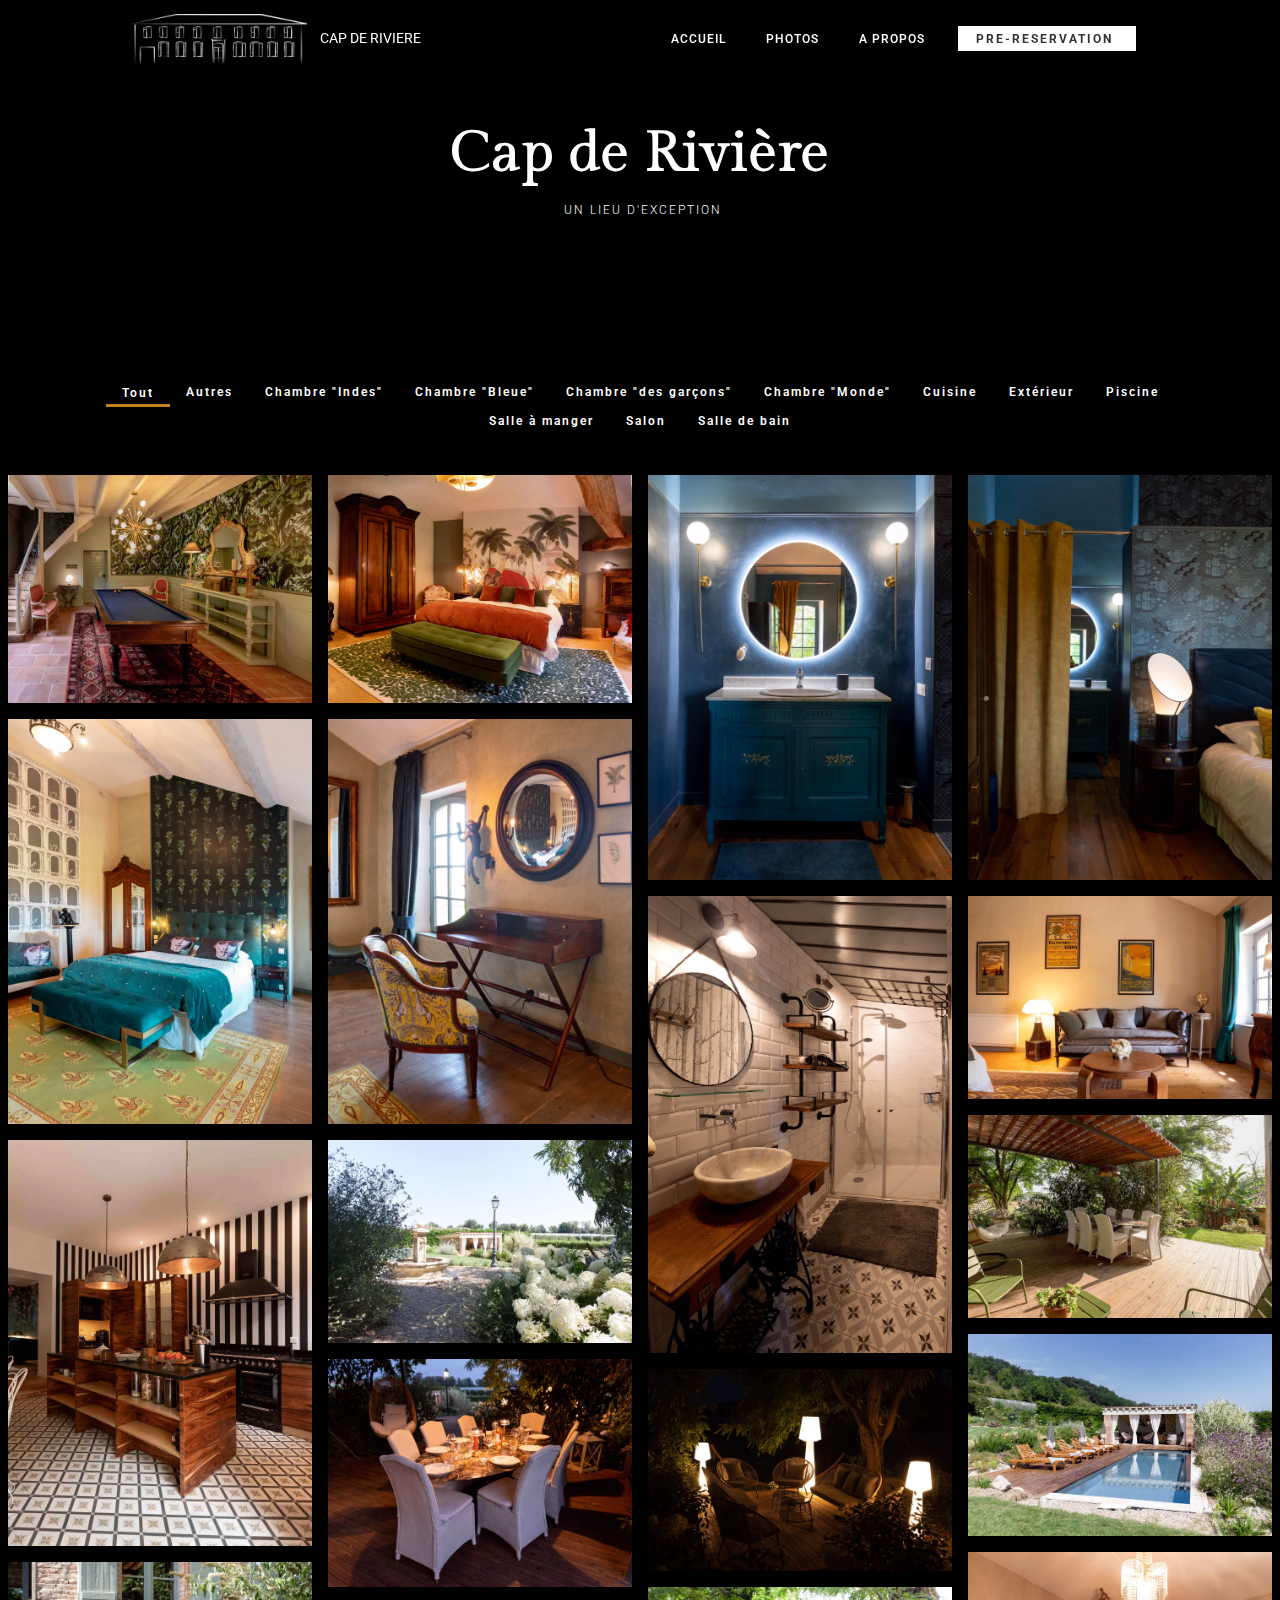
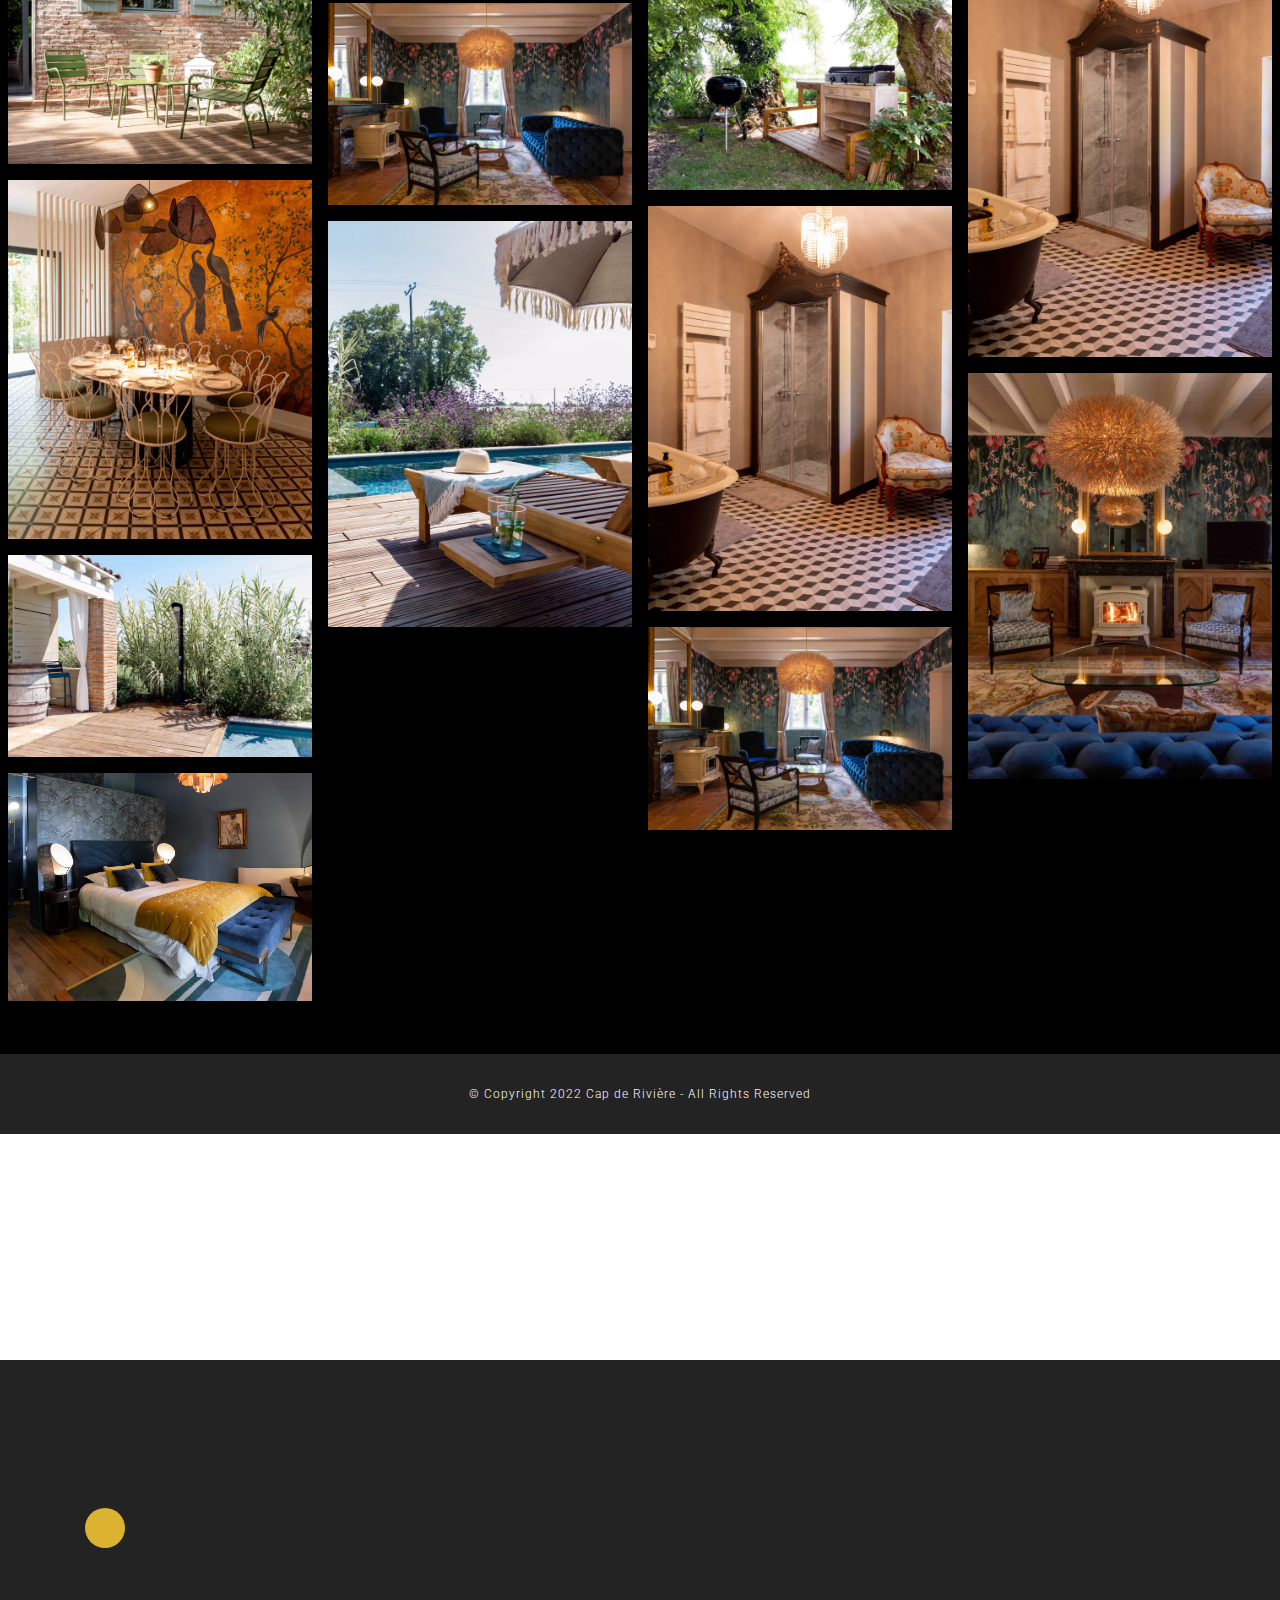
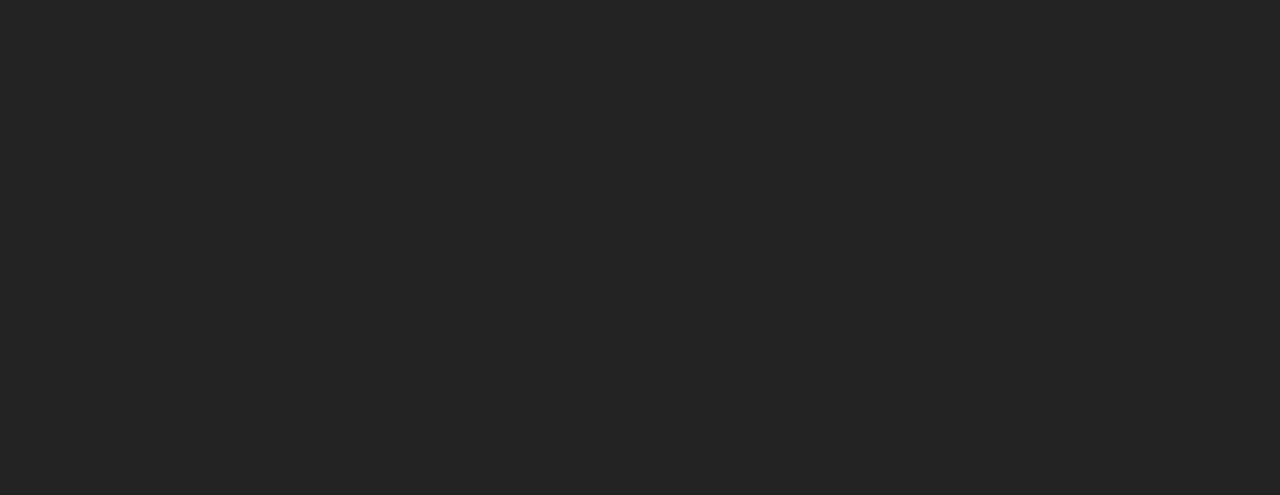
==== cdr-equipements.html @ 2bca2d87 "create github pages" ====
<!DOCTYPE html>
<html  >
<head>
  
  <meta charset="UTF-8">
  <meta http-equiv="X-UA-Compatible" content="IE=edge">
  
  <meta name="twitter:card" content="summary_large_image"/>
  <meta name="twitter:image:src" content="">
  <meta property="og:image" content="">
  <meta name="twitter:title" content="Photos">
  <meta name="viewport" content="width=device-width, initial-scale=1, minimum-scale=1">
  <link rel="shortcut icon" href="assets/images/logo-maison-222x63.png" type="image/x-icon">
  <meta name="description" content="">
  
  
  <title>Photos</title>
  <link rel="stylesheet" href="assets/web/assets/mobirise-icons/mobirise-icons.css">
  <link rel="stylesheet" href="assets/FontAwesome/css/font-awesome.css">
  <link rel="stylesheet" href="assets/tether/tether.min.css">
  <link rel="stylesheet" href="assets/bootstrap/css/bootstrap.min.css">
  <link rel="stylesheet" href="assets/bootstrap/css/bootstrap-grid.min.css">
  <link rel="stylesheet" href="assets/bootstrap/css/bootstrap-reboot.min.css">
  <link rel="stylesheet" href="assets/animatecss/animate.min.css">
  <link rel="stylesheet" href="assets/dropdown/css/style.css">
  <link rel="stylesheet" href="assets/socicon/css/styles.css">
  <link rel="stylesheet" href="assets/theme/css/style.css">
  <link rel="stylesheet" href="assets/gallery/style.css">
  <link rel="stylesheet" href="assets/recaptcha.css">
  <link rel="preload" href="https://fonts.googleapis.com/css?family=Gilda+Display:400&display=swap" as="style" onload="this.onload=null;this.rel='stylesheet'">
  <noscript><link rel="stylesheet" href="https://fonts.googleapis.com/css?family=Gilda+Display:400&display=swap"></noscript>
  <link rel="preload" href="https://fonts.googleapis.com/css?family=Roboto:100,100i,300,300i,400,400i,500,500i,700,700i,900,900i&display=swap" as="style" onload="this.onload=null;this.rel='stylesheet'">
  <noscript><link rel="stylesheet" href="https://fonts.googleapis.com/css?family=Roboto:100,100i,300,300i,400,400i,500,500i,700,700i,900,900i&display=swap"></noscript>
  <link rel="preload" as="style" href="assets/mobirise/css/mbr-additional.css"><link rel="stylesheet" href="assets/mobirise/css/mbr-additional.css" type="text/css">
  
  
  
  

</head>
<body>
  
  <section class="menu1 hotelm4_menu1 menu cid-t61APhRZix" once="menu" id="menu1-h">

	


	<nav class="navbar navbar-dropdown navbar-fixed-top navbar-expand-lg">
		<div class="navbar-brand">
			<span class="navbar-logo">
				<a href="index.html">
					<img src="[data-uri]" alt="" style="height: 3.8rem;" loading="lazy" class="lazyload" data-src="assets/images/logo-maison-222x63.png">
				</a>
			</span>
			<span class="navbar-caption-wrap mbr-section-btn"><a class="navbar-caption text-white text-primary display-7" href="index.html">CAP DE RIVIERE<br></a></span>
		</div>
		<button class="navbar-toggler" type="button" data-toggle="collapse" data-target="#navbarSupportedContent" aria-controls="navbarNavAltMarkup" aria-expanded="false" aria-label="Toggle navigation">
			<div class="hamburger">
				<span></span>
				<span></span>
				<span></span>
				<span></span>
			</div>
		</button>
		<div class="collapse navbar-collapse" id="navbarSupportedContent">
			<ul class="navbar-nav nav-dropdown mbr-section-btn" data-app-modern-menu="true"><li class="nav-item">
					<a class="nav-link link text-warning text-primary display-4" href="index.html">ACCUEIL</a>
				</li>
				<li class="nav-item">
					<a class="nav-link link text-warning text-primary display-4" href="page1.html">PHOTOS</a>
				</li>
				
				<li class="nav-item">
					<a class="nav-link link text-warning display-4" href="#">A PROPOS</a>
				</li></ul>
			
			<div class="navbar-buttons mbr-section-btn"><link href="https://assets.calendly.com/assets/external/widget.css" rel="stylesheet">
[JS_CODE_0]
                <a class="btn btn-sm btn-white display-4" href="" onclick="Calendly.initPopupWidget({url: 'https://calendly.com/web-capderiviere/pre_booking'});return false;">PRE-RESERVATION&nbsp;</a></div>
		</div>
	</nav>
</section>

<section class="header2 hotelm4_header2 cid-t61zjFAKtG" id="header2-f">

    

    

    <div class="container">
        <h1 class="mbr-section-title align-center mbr-fonts-style mbr-bold mbr-white pb-3 display-2">Cap de Rivière</h1>
        <h2 class="mbr-section-subtitle mbr-fonts-style mbr-white align-center pb-4 display-4">&nbsp;UN LIEU D'EXCEPTION</h2>
        
        <div class="btn-wrap align-center">
            
        </div>
    </div>
    
    
</section>

<section class="gallery1 hotelm4_gallery1 mbr-gallery mbr-slider-carousel cid-t61zaqQES3" id="gallery1-e">

	

	

	

	

	

	<div class="col-left-gallery"><!-- Filter --><div class="mbr-gallery-filter container gallery-filter-active"><ul buttons="0"><li class="mbr-gallery-filter-all active"><a class="btn btn-md btn-white display-4" href="">Tout</a></li></ul></div><!-- Gallery --><div class="mbr-gallery-row"><div class="mbr-gallery-layout-default"><div><div><div class="mbr-gallery-item mbr-gallery-item--p1" data-video-url="false" data-tags="Autres"><div href="#lb-gallery1-e" data-slide-to="0" data-bs-slide-to="0" data-toggle="modal" data-bs-toggle="modal"><img src="[data-uri]" alt="" title="" loading="lazy" class="lazyload" data-src="assets/images/additionnal1.webp"><span class="icon-focus"></span><span class="mbr-gallery-title mbr-fonts-style display-7">Tapez la légende ici</span></div></div><div class="mbr-gallery-item mbr-gallery-item--p1" data-video-url="false" data-tags="Chambre &quot;Indes&quot;"><div href="#lb-gallery1-e" data-slide-to="1" data-bs-slide-to="1" data-toggle="modal" data-bs-toggle="modal"><img src="[data-uri]" alt="" title="" loading="lazy" class="lazyload" data-src="assets/images/chambre2.1.webp"><span class="icon-focus"></span><span class="mbr-gallery-title mbr-fonts-style display-7">Tapez la légende ici</span></div></div><div class="mbr-gallery-item mbr-gallery-item--p1" data-video-url="false" data-tags="Chambre &quot;Bleue&quot;"><div href="#lb-gallery1-e" data-slide-to="2" data-bs-slide-to="2" data-toggle="modal" data-bs-toggle="modal"><img src="[data-uri]" alt="" title="" loading="lazy" class="lazyload" data-src="assets/images/chambre1.4.webp"><span class="icon-focus"></span><span class="mbr-gallery-title mbr-fonts-style display-7">Tapez la légende ici</span></div></div><div class="mbr-gallery-item mbr-gallery-item--p1" data-video-url="false" data-tags="Chambre &quot;Bleue&quot;"><div href="#lb-gallery1-e" data-slide-to="3" data-bs-slide-to="3" data-toggle="modal" data-bs-toggle="modal"><img src="[data-uri]" alt="" title="" loading="lazy" class="lazyload" data-src="assets/images/chambre1.3.webp"><span class="icon-focus"></span><span class="mbr-gallery-title mbr-fonts-style display-7">Tapez la légende ici</span></div></div><div class="mbr-gallery-item mbr-gallery-item--p1" data-video-url="false" data-tags="Chambre &quot;des garçons&quot;"><div href="#lb-gallery1-e" data-slide-to="4" data-bs-slide-to="4" data-toggle="modal" data-bs-toggle="modal"><img src="[data-uri]" alt="" title="" loading="lazy" class="lazyload" data-src="assets/images/chambre3.1.webp"><span class="icon-focus"></span><span class="mbr-gallery-title mbr-fonts-style display-7">Tapez la légende ici</span></div></div><div class="mbr-gallery-item mbr-gallery-item--p1" data-video-url="false" data-tags="Chambre &quot;des garçons&quot;"><div href="#lb-gallery1-e" data-slide-to="5" data-bs-slide-to="5" data-toggle="modal" data-bs-toggle="modal"><img src="[data-uri]" alt="" title="" loading="lazy" class="lazyload" data-src="assets/images/chambre3.3.webp"><span class="icon-focus"></span><span class="mbr-gallery-title mbr-fonts-style display-7">Tapez la légende ici</span></div></div><div class="mbr-gallery-item mbr-gallery-item--p1" data-video-url="false" data-tags="Chambre &quot;des garçons&quot;"><div href="#lb-gallery1-e" data-slide-to="6" data-bs-slide-to="6" data-toggle="modal" data-bs-toggle="modal"><img src="[data-uri]" alt="" title="" loading="lazy" class="lazyload" data-src="assets/images/chambre3.5.webp"><span class="icon-focus"></span><span class="mbr-gallery-title mbr-fonts-style display-7">Tapez la légende ici</span></div></div><div class="mbr-gallery-item mbr-gallery-item--p1" data-video-url="false" data-tags="Chambre &quot;Monde&quot;"><div href="#lb-gallery1-e" data-slide-to="7" data-bs-slide-to="7" data-toggle="modal" data-bs-toggle="modal"><img src="[data-uri]" alt="" title="" loading="lazy" class="lazyload" data-src="assets/images/chambre4.2.webp"><span class="icon-focus"></span><span class="mbr-gallery-title mbr-fonts-style display-7">Tapez la légende ici</span></div></div><div class="mbr-gallery-item mbr-gallery-item--p1" data-video-url="false" data-tags="Cuisine"><div href="#lb-gallery1-e" data-slide-to="8" data-bs-slide-to="8" data-toggle="modal" data-bs-toggle="modal"><img src="[data-uri]" alt="" title="" loading="lazy" class="lazyload" data-src="assets/images/cuisine2.webp"><span class="icon-focus"></span><span class="mbr-gallery-title mbr-fonts-style display-7">Tapez la légende ici</span></div></div><div class="mbr-gallery-item mbr-gallery-item--p1" data-video-url="false" data-tags="Extérieur"><div href="#lb-gallery1-e" data-slide-to="9" data-bs-slide-to="9" data-toggle="modal" data-bs-toggle="modal"><img src="[data-uri]" alt="" title="" loading="lazy" class="lazyload" data-src="assets/images/exterieur3.webp"><span class="icon-focus"></span><span class="mbr-gallery-title mbr-fonts-style display-7">Tapez la légende ici</span></div></div><div class="mbr-gallery-item mbr-gallery-item--p1" data-video-url="false" data-tags="Extérieur"><div href="#lb-gallery1-e" data-slide-to="10" data-bs-slide-to="10" data-toggle="modal" data-bs-toggle="modal"><img src="[data-uri]" alt="" title="" loading="lazy" class="lazyload" data-src="assets/images/exterieur5.webp"><span class="icon-focus"></span><span class="mbr-gallery-title mbr-fonts-style display-7">Tapez la légende ici</span></div></div><div class="mbr-gallery-item mbr-gallery-item--p1" data-video-url="false" data-tags="Extérieur"><div href="#lb-gallery1-e" data-slide-to="11" data-bs-slide-to="11" data-toggle="modal" data-bs-toggle="modal"><img src="[data-uri]" alt="" title="" loading="lazy" class="lazyload" data-src="assets/images/exterieur6.webp"><span class="icon-focus"></span><span class="mbr-gallery-title mbr-fonts-style display-7">Tapez la légende ici</span></div></div><div class="mbr-gallery-item mbr-gallery-item--p1" data-video-url="false" data-tags="Extérieur"><div href="#lb-gallery1-e" data-slide-to="12" data-bs-slide-to="12" data-toggle="modal" data-bs-toggle="modal"><img src="[data-uri]" alt="" title="" loading="lazy" class="lazyload" data-src="assets/images/exterieur7.webp"><span class="icon-focus"></span><span class="mbr-gallery-title mbr-fonts-style display-7">Tapez la légende ici</span></div></div><div class="mbr-gallery-item mbr-gallery-item--p1" data-video-url="false" data-tags="Extérieur"><div href="#lb-gallery1-e" data-slide-to="13" data-bs-slide-to="13" data-toggle="modal" data-bs-toggle="modal"><img src="[data-uri]" alt="" title="" loading="lazy" class="lazyload" data-src="assets/images/exterieur8.webp"><span class="icon-focus"></span><span class="mbr-gallery-title mbr-fonts-style display-7">Tapez la légende ici</span></div></div><div class="mbr-gallery-item mbr-gallery-item--p1" data-video-url="false" data-tags="Extérieur"><div href="#lb-gallery1-e" data-slide-to="14" data-bs-slide-to="14" data-toggle="modal" data-bs-toggle="modal"><img src="[data-uri]" alt="" title="" loading="lazy" class="lazyload" data-src="assets/images/exterieur9.webp"><span class="icon-focus"></span><span class="mbr-gallery-title mbr-fonts-style display-7">Tapez la légende ici</span></div></div><div class="mbr-gallery-item mbr-gallery-item--p1" data-video-url="false" data-tags="Piscine"><div href="#lb-gallery1-e" data-slide-to="15" data-bs-slide-to="15" data-toggle="modal" data-bs-toggle="modal"><img src="[data-uri]" alt="" title="" loading="lazy" class="lazyload" data-src="assets/images/piscine1.webp"><span class="icon-focus"></span><span class="mbr-gallery-title mbr-fonts-style display-7">Tapez la légende ici</span></div></div><div class="mbr-gallery-item mbr-gallery-item--p1" data-video-url="false" data-tags="Salle à manger"><div href="#lb-gallery1-e" data-slide-to="16" data-bs-slide-to="16" data-toggle="modal" data-bs-toggle="modal"><img src="[data-uri]" alt="" title="" loading="lazy" class="lazyload" data-src="assets/images/salleamanger.webp"><span class="icon-focus"></span><span class="mbr-gallery-title mbr-fonts-style display-7">Tapez la légende ici</span></div></div><div class="mbr-gallery-item mbr-gallery-item--p1" data-video-url="false" data-tags="Salon"><div href="#lb-gallery1-e" data-slide-to="17" data-bs-slide-to="17" data-toggle="modal" data-bs-toggle="modal"><img src="[data-uri]" alt="" title="" loading="lazy" class="lazyload" data-src="assets/images/salon3.webp"><span class="icon-focus"></span><span class="mbr-gallery-title mbr-fonts-style display-7">Tapez la légende ici</span></div></div><div class="mbr-gallery-item mbr-gallery-item--p1" data-video-url="false" data-tags="Salle de bain"><div href="#lb-gallery1-e" data-slide-to="18" data-bs-slide-to="18" data-toggle="modal" data-bs-toggle="modal"><img src="[data-uri]" alt="" title="" loading="lazy" class="lazyload" data-src="assets/images/salledebain..webp"><span class="icon-focus"></span><span class="mbr-gallery-title mbr-fonts-style display-7">Tapez la légende ici</span></div></div><div class="mbr-gallery-item mbr-gallery-item--p1" data-video-url="false" data-tags="Salle de bain"><div href="#lb-gallery1-e" data-slide-to="19" data-bs-slide-to="19" data-toggle="modal" data-bs-toggle="modal"><img src="[data-uri]" alt="" title="" loading="lazy" class="lazyload" data-src="assets/images/salledebain..webp"><span class="icon-focus"></span><span class="mbr-gallery-title mbr-fonts-style display-7">Tapez la légende ici</span></div></div><div class="mbr-gallery-item mbr-gallery-item--p1" data-video-url="false" data-tags="Piscine"><div href="#lb-gallery1-e" data-slide-to="20" data-bs-slide-to="20" data-toggle="modal" data-bs-toggle="modal"><img src="[data-uri]" alt="" title="" loading="lazy" class="lazyload" data-src="assets/images/piscine5.webp"><span class="icon-focus"></span><span class="mbr-gallery-title mbr-fonts-style display-7">Tapez la légende ici</span></div></div><div class="mbr-gallery-item mbr-gallery-item--p1" data-video-url="false" data-tags="Piscine"><div href="#lb-gallery1-e" data-slide-to="21" data-bs-slide-to="21" data-toggle="modal" data-bs-toggle="modal"><img src="[data-uri]" alt="" title="" loading="lazy" class="lazyload" data-src="assets/images/piscine6.webp"><span class="icon-focus"></span><span class="mbr-gallery-title mbr-fonts-style display-7">Tapez la légende ici</span></div></div><div class="mbr-gallery-item mbr-gallery-item--p1" data-video-url="false" data-tags="Salon"><div href="#lb-gallery1-e" data-slide-to="22" data-bs-slide-to="22" data-toggle="modal" data-bs-toggle="modal"><img src="[data-uri]" alt="" title="" loading="lazy" class="lazyload" data-src="assets/images/salon3.webp"><span class="icon-focus"></span><span class="mbr-gallery-title mbr-fonts-style display-7">Tapez la légende ici</span></div></div><div class="mbr-gallery-item mbr-gallery-item--p1" data-video-url="false" data-tags="Salon"><div href="#lb-gallery1-e" data-slide-to="23" data-bs-slide-to="23" data-toggle="modal" data-bs-toggle="modal"><img src="[data-uri]" alt="" title="" loading="lazy" class="lazyload" data-src="assets/images/salon5.webp"><span class="icon-focus"></span><span class="mbr-gallery-title mbr-fonts-style display-7">Tapez la légende ici</span></div></div><div class="mbr-gallery-item mbr-gallery-item--p1" data-video-url="false" data-tags="Chambre &quot;Bleue&quot;"><div href="#lb-gallery1-e" data-slide-to="24" data-bs-slide-to="24" data-toggle="modal" data-bs-toggle="modal"><img src="[data-uri]" alt="" title="" loading="lazy" class="lazyload" data-src="assets/images/chambre1.webp"><span class="icon-focus"></span><span class="mbr-gallery-title mbr-fonts-style display-7">Tapez la légende ici</span></div></div></div></div><div class="clearfix"></div></div></div><!-- Lightbox --><div data-app-prevent-settings="" class="mbr-slider modal fade carousel slide" tabindex="-1" data-keyboard="true" data-bs-keyboard="true" data-interval="false" data-bs-interval="false" id="lb-gallery1-e"><div class="modal-dialog"><div class="modal-content"><div class="modal-body"><div class="carousel-inner"><div class="carousel-item"><img src="[data-uri]" alt="" title="" loading="lazy" class="lazyload" data-src="assets/images/additionnal1.webp"></div><div class="carousel-item"><img src="[data-uri]" alt="" title="" loading="lazy" class="lazyload" data-src="assets/images/chambre2.1.webp"></div><div class="carousel-item"><img src="[data-uri]" alt="" title="" loading="lazy" class="lazyload" data-src="assets/images/chambre1.4.webp"></div><div class="carousel-item"><img src="[data-uri]" alt="" title="" loading="lazy" class="lazyload" data-src="assets/images/chambre1.3.webp"></div><div class="carousel-item"><img src="[data-uri]" alt="" title="" loading="lazy" class="lazyload" data-src="assets/images/chambre3.1.webp"></div><div class="carousel-item"><img src="[data-uri]" alt="" title="" loading="lazy" class="lazyload" data-src="assets/images/chambre3.3.webp"></div><div class="carousel-item"><img src="[data-uri]" alt="" title="" loading="lazy" class="lazyload" data-src="assets/images/chambre3.5.webp"></div><div class="carousel-item"><img src="[data-uri]" alt="" title="" loading="lazy" class="lazyload" data-src="assets/images/chambre4.2.webp"></div><div class="carousel-item"><img src="[data-uri]" alt="" title="" loading="lazy" class="lazyload" data-src="assets/images/cuisine2.webp"></div><div class="carousel-item"><img src="[data-uri]" alt="" title="" loading="lazy" class="lazyload" data-src="assets/images/exterieur3.webp"></div><div class="carousel-item"><img src="[data-uri]" alt="" title="" loading="lazy" class="lazyload" data-src="assets/images/exterieur5.webp"></div><div class="carousel-item"><img src="[data-uri]" alt="" title="" loading="lazy" class="lazyload" data-src="assets/images/exterieur6.webp"></div><div class="carousel-item"><img src="[data-uri]" alt="" title="" loading="lazy" class="lazyload" data-src="assets/images/exterieur7.webp"></div><div class="carousel-item"><img src="[data-uri]" alt="" title="" loading="lazy" class="lazyload" data-src="assets/images/exterieur8.webp"></div><div class="carousel-item"><img src="[data-uri]" alt="" title="" loading="lazy" class="lazyload" data-src="assets/images/exterieur9.webp"></div><div class="carousel-item"><img src="[data-uri]" alt="" title="" loading="lazy" class="lazyload" data-src="assets/images/piscine1.webp"></div><div class="carousel-item"><img src="[data-uri]" alt="" title="" loading="lazy" class="lazyload" data-src="assets/images/salleamanger.webp"></div><div class="carousel-item"><img src="[data-uri]" alt="" title="" loading="lazy" class="lazyload" data-src="assets/images/salon3.webp"></div><div class="carousel-item"><img src="[data-uri]" alt="" title="" loading="lazy" class="lazyload" data-src="assets/images/salledebain..webp"></div><div class="carousel-item active"><img src="[data-uri]" alt="" title="" loading="lazy" class="lazyload" data-src="assets/images/salledebain..webp"></div><div class="carousel-item"><img src="[data-uri]" alt="" title="" loading="lazy" class="lazyload" data-src="assets/images/piscine5.webp"></div><div class="carousel-item"><img src="[data-uri]" alt="" title="" loading="lazy" class="lazyload" data-src="assets/images/piscine6.webp"></div><div class="carousel-item"><img src="[data-uri]" alt="" title="" loading="lazy" class="lazyload" data-src="assets/images/salon3.webp"></div><div class="carousel-item"><img src="[data-uri]" alt="" title="" loading="lazy" class="lazyload" data-src="assets/images/salon5.webp"></div><div class="carousel-item"><img src="[data-uri]" alt="" title="" loading="lazy" class="lazyload" data-src="assets/images/chambre1.webp"></div></div><a class="carousel-control carousel-control-prev" role="button" data-slide="prev" data-bs-slide="prev" href="#lb-gallery1-e"><span class="mbri-left mbr-iconfont" aria-hidden="true"></span><span class="sr-only visually-hidden">Previous</span></a><a class="carousel-control carousel-control-next" role="button" data-slide="next" data-bs-slide="next" href="#lb-gallery1-e"><span class="mbri-right mbr-iconfont" aria-hidden="true"></span><span class="sr-only visually-hidden">Next</span></a><a class="close" href="#" role="button" data-dismiss="modal" data-bs-dismiss="modal"><span class="sr-only visually-hidden">Close</span></a></div></div></div></div></div>
</section>

<section class="footer2 cid-rzMi9GHrgW" once="footer" id="footer2-a">

    

    

    <div class="container">
        <div class="row justify-content-center mbr-white">
            <div class="col-12">
                <p class="mbr-text mb-0 mbr-fonts-style align-center display-4">
                    © Copyright 2022 Cap de Rivière - All Rights Reserved
                </p>
            </div>
        </div>
    </div>
</section>

<section class="footer3 hotelm4_footer3 cid-tbbizCR279 mbr-reveal" id="footer3-1u">

	

	

	<div class="container">
		<div class="row justify-content-center mbr-white">
			<div class="first-column col-lg-6">
				<ul class="mbr-list list-inline align-left">
					
					
					
					
					
				<li class="list-inline-item mbr-fonts-style display-7">
						<a href="#" class="text-white">Home</a>
					</li><li class="list-inline-item mbr-fonts-style display-7">
						<a href="#" class="text-white">About Us</a>
					</li><li class="list-inline-item mbr-fonts-style display-7">
						<a href="#" class="text-white">Services</a>
					</li><li class="list-inline-item mbr-fonts-style display-7">
						<a href="#" class="text-white">Booking</a>
					</li><li class="list-inline-item mbr-fonts-style display-7">
						<a href="#" class="text-white">Contact</a>
					</li></ul>
			</div>
			<div class="col-md-6 second-column align-right">
				<div class="media-wrap">
					<a href="#">
						<img src="[data-uri]" alt="" loading="lazy" class="lazyload" data-src="assets/images/logo-png-300px-blance-300x164.png">
					</a>
				</div>
			</div>
		</div>
	</div>
</section>

<section class="footer1 hotelm4_footer1 cid-tbbiRh1MCz mbr-reveal" id="footer1-1v">

	

	

	<div class="container">
		<div class="row justify-content-center mbr-white">
			<div class="col-md-6 first-column">
				<h2 class="mbr-section-title mbr-fonts-style pb-2 display-5">
					Contactez-nous<br></h2>
				<h3 class="mbr-section-subtitle mbr-fonts-style mbr-lighter display-4">
					Contact us</h3>
				<p class="mbr-text mbr-fonts-style display-4">
					+ 01 234 567 890<br>web.capderiviere@gmail.com<br><br>
				</p>
			</div>
			<div class="col-md-6 second-column">
				<h2 class="mbr-section-title mbr-fonts-style pb-2 display-5">
					Suivez-nous sur Instagram</h2>
				<h3 class="mbr-section-subtitle mbr-fonts-style mbr-lighter display-4">
					Follow us on Instragram</h3>
				<div class="icons-wrapper">
					<ul>
						<li>
							<a class="icon-transition" href="https://www.instagram.com/capderiviere/">
								<span class="mbr-iconfont fa-instagram fa"></span>
							</a>
						</li>
						
						
						
						
						
					</ul>
				</div>
			</div>
			
		</div>
	</div>
</section>

<section data-bs-version="5.1" class="footer1 cid-tbgWRnvakX" once="footers" id="footer1-1w">
    

    

    <div class="container">
        <div class="row">
            <div class="col-12 col-sm-6 col-md-4 b">
                <span class="navbar-logo">
                    <a href="#">
                        <img src="[data-uri]" alt="" loading="lazy" class="lazyload" data-src="assets/images/logo-png-300-blanc-200x57.png">
                    </a>
                </span>
                <div class="social-list">
                    <div class="soc-item">
                        <a href="#" target="_blank">
                            <span class="socicon-twitter socicon mbr-iconfont mbr-iconfont-social"></span>
                        </a>
                    </div>
                    
                    
                    
                    
                    
                </div>
            </div>
            <div class="col-12 col-sm-6 col-md b">
                <h5 class="mbr-section-subtitle mbr-fonts-style display-7">LINKS<br></h5>
                <ul class="list mbr-fonts-style display-4">
                    <li class="item-wrap"><a href="#" class="text-danger">Marketing</a></li>
                    <li class="item-wrap"><a href="#" class="text-danger">Branding</a></li>
                    <li class="item-wrap"><a href="#" class="text-danger">Web Design</a></li>
                    <li class="item-wrap"><a href="#" class="text-danger">Social Media Management</a></li>
                </ul>
            </div>
            <div class="col-12 col-sm-6 col-md b">
                <h5 class="mbr-section-subtitle mbr-fonts-style display-7">WORK HOURS</h5>
                <h5 class="text mbr-fonts-style display-4">
                    Monday – Friday: 9AM – 5PM</h5>
                <h5 class="mbr-section-subtitle mbr-fonts-style display-7">LOCATION</h5>
                <h5 class="text mbr-fonts-style display-4">
                    Kirkton Office – by appointment only</h5>
                <ul class="list mbr-fonts-style display-4">
                    <li class="item-wrap"><a href="#" class="text-danger">64 Coast Rd
                            KIRKTON
                            079 5479 6236</a></li>
                </ul>
            </div>
            <div class="col-12 col-sm-6 col-md b">
                <h5 class="mbr-section-subtitle mbr-fonts-style display-7">
                    CONTACT</h5>
                <h5 class="text mbr-fonts-style display-4">
                    Text or Call: (404) 345-3240
                    <div>Email: <a href="index.html" class="text-danger">email@site.com</a></div>
                </h5>
                <h5 class="text1 mbr-fonts-style display-4">To ensure you
                    get directed to the right team member, please <a href="index.html" class="text-danger">book a consultation.</a></h5>
            </div>
        </div>
    </div>
</section>


<script src="assets/web/assets/jquery/jquery.min.js"></script>
  <script src="assets/popper/popper.min.js"></script>
  <script src="assets/tether/tether.min.js"></script>
  <script src="assets/bootstrap/js/bootstrap.min.js"></script>
  <script src="assets/smoothscroll/smooth-scroll.js"></script>
  <script src="assets/viewportchecker/jquery.viewportchecker.js"></script>
  <script src="assets/playervimeo/vimeo_player.js"></script>
  <script src="assets/masonry/masonry.pkgd.min.js"></script>
  <script src="assets/imagesloaded/imagesloaded.pkgd.min.js"></script>
  <script src="assets/bootstrapcarouselswipe/bootstrap-carousel-swipe.js"></script>
  <script src="assets/dropdown/js/nav-dropdown.js"></script>
  <script src="assets/dropdown/js/navbar-dropdown.js"></script>
  <script src="assets/touchswipe/jquery.touch-swipe.min.js"></script>
  <script src="assets/theme/js/script.js"></script>
  <script src="assets/gallery/player.min.js"></script>
  <script src="assets/gallery/script.js"></script>
  <script src="assets/formoid.min.js"></script>
  
  
  
 <div id="scrollToTop" class="scrollToTop mbr-arrow-up"><a style="text-align: center;"><i class="mbr-arrow-up-icon mbr-arrow-up-icon-cm cm-icon cm-icon-smallarrow-up"></i></a></div>
    <input name="animation" type="hidden">
  <script>"use strict";if("loading"in HTMLImageElement.prototype){document.querySelectorAll('img[loading="lazy"],iframe[loading="lazy"]').forEach(e=>{e.src=e.dataset.src,e.style.paddingTop=100*e.getAttribute("data-aspectratio")+"%",e.style.height=0,e.onload=function(){e.removeAttribute("style")}})}else{const e=document.createElement("script");e.src="https://cdnjs.cloudflare.com/ajax/libs/lazysizes/5.1.2/lazysizes.min.js",document.body.appendChild(e)}</script>

</body>
</html>
---- assets/web/assets/mobirise-icons/mobirise-icons.css ----
@font-face {
  font-family: 'MobiriseIcons';
  src:  url('mobirise-icons.eot?spat4u');
  src:  url('mobirise-icons.eot?spat4u#iefix') format('embedded-opentype'),
    url('mobirise-icons.ttf?spat4u') format('truetype'),
    url('mobirise-icons.woff?spat4u') format('woff'),
    url('mobirise-icons.svg?spat4u#MobiriseIcons') format('svg');
  font-weight: normal;
  font-style: normal;
  font-display: swap;
}

[class^="mbri-"], [class*=" mbri-"] {
  /* use !important to prevent issues with browser extensions that change fonts */
  font-family: MobiriseIcons !important;
  speak: none;
  font-style: normal;
  font-weight: normal;
  font-variant: normal;
  text-transform: none;
  line-height: 1;

  /* Better Font Rendering =========== */
  -webkit-font-smoothing: antialiased;
  -moz-osx-font-smoothing: grayscale;
}

.mbri-add-submenu:before {
  content: "\e900";
}
.mbri-alert:before {
  content: "\e901";
}
.mbri-align-center:before {
  content: "\e902";
}
.mbri-align-justify:before {
  content: "\e903";
}
.mbri-align-left:before {
  content: "\e904";
}
.mbri-align-right:before {
  content: "\e905";
}
.mbri-android:before {
  content: "\e906";
}
.mbri-apple:before {
  content: "\e907";
}
.mbri-arrow-down:before {
  content: "\e908";
}
.mbri-arrow-next:before {
  content: "\e909";
}
.mbri-arrow-prev:before {
  content: "\e90a";
}
.mbri-arrow-up:before {
  content: "\e90b";
}
.mbri-bold:before {
  content: "\e90c";
}
.mbri-bookmark:before {
  content: "\e90d";
}
.mbri-bootstrap:before {
  content: "\e90e";
}
.mbri-briefcase:before {
  content: "\e90f";
}
.mbri-browse:before {
  content: "\e910";
}
.mbri-bulleted-list:before {
  content: "\e911";
}
.mbri-calendar:before {
  content: "\e912";
}
.mbri-camera:before {
  content: "\e913";
}
.mbri-cart-add:before {
  content: "\e914";
}
.mbri-cart-full:before {
  content: "\e915";
}
.mbri-cash:before {
  content: "\e916";
}
.mbri-change-style:before {
  content: "\e917";
}
.mbri-chat:before {
  content: "\e918";
}
.mbri-clock:before {
  content: "\e919";
}
.mbri-close:before {
  content: "\e91a";
}
.mbri-cloud:before {
  content: "\e91b";
}
.mbri-code:before {
  content: "\e91c";
}
.mbri-contact-form:before {
  content: "\e91d";
}
.mbri-credit-card:before {
  content: "\e91e";
}
.mbri-cursor-click:before {
  content: "\e91f";
}
.mbri-cust-feedback:before {
  content: "\e920";
}
.mbri-database:before {
  content: "\e921";
}
.mbri-delivery:before {
  content: "\e922";
}
.mbri-desktop:before {
  content: "\e923";
}
.mbri-devices:before {
  content: "\e924";
}
.mbri-down:before {
  content: "\e925";
}
.mbri-download:before {
  content: "\e989";
}
.mbri-drag-n-drop:before {
  content: "\e927";
}
.mbri-drag-n-drop2:before {
  content: "\e928";
}
.mbri-edit:before {
  content: "\e929";
}
.mbri-edit2:before {
  content: "\e92a";
}
.mbri-error:before {
  content: "\e92b";
}
.mbri-extension:before {
  content: "\e92c";
}
.mbri-features:before {
  content: "\e92d";
}
.mbri-file:before {
  content: "\e92e";
}
.mbri-flag:before {
  content: "\e92f";
}
.mbri-folder:before {
  content: "\e930";
}
.mbri-gift:before {
  content: "\e931";
}
.mbri-github:before {
  content: "\e932";
}
.mbri-globe:before {
  content: "\e933";
}
.mbri-globe-2:before {
  content: "\e934";
}
.mbri-growing-chart:before {
  content: "\e935";
}
.mbri-hearth:before {
  content: "\e936";
}
.mbri-help:before {
  content: "\e937";
}
.mbri-home:before {
  content: "\e938";
}
.mbri-hot-cup:before {
  content: "\e939";
}
.mbri-idea:before {
  content: "\e93a";
}
.mbri-image-gallery:before {
  content: "\e93b";
}
.mbri-image-slider:before {
  content: "\e93c";
}
.mbri-info:before {
  content: "\e93d";
}
.mbri-italic:before {
  content: "\e93e";
}
.mbri-key:before {
  content: "\e93f";
}
.mbri-laptop:before {
  content: "\e940";
}
.mbri-layers:before {
  content: "\e941";
}
.mbri-left-right:before {
  content: "\e942";
}
.mbri-left:before {
  content: "\e943";
}
.mbri-letter:before {
  content: "\e944";
}
.mbri-like:before {
  content: "\e945";
}
.mbri-link:before {
  content: "\e946";
}
.mbri-lock:before {
  content: "\e947";
}
.mbri-login:before {
  content: "\e948";
}
.mbri-logout:before {
  content: "\e949";
}
.mbri-magic-stick:before {
  content: "\e94a";
}
.mbri-map-pin:before {
  content: "\e94b";
}
.mbri-menu:before {
  content: "\e94c";
}
.mbri-mobile:before {
  content: "\e94d";
}
.mbri-mobile2:before {
  content: "\e94e";
}
.mbri-mobirise:before {
  content: "\e94f";
}
.mbri-more-horizontal:before {
  content: "\e950";
}
.mbri-more-vertical:before {
  content: "\e951";
}
.mbri-music:before {
  content: "\e952";
}
.mbri-new-file:before {
  content: "\e953";
}
.mbri-numbered-list:before {
  content: "\e954";
}
.mbri-opened-folder:before {
  content: "\e955";
}
.mbri-pages:before {
  content: "\e956";
}
.mbri-paper-plane:before {
  content: "\e957";
}
.mbri-paperclip:before {
  content: "\e958";
}
.mbri-photo:before {
  content: "\e959";
}
.mbri-photos:before {
  content: "\e95a";
}
.mbri-pin:before {
  content: "\e95b";
}
.mbri-play:before {
  content: "\e95c";
}
.mbri-plus:before {
  content: "\e95d";
}
.mbri-preview:before {
  content: "\e95e";
}
.mbri-print:before {
  content: "\e95f";
}
.mbri-protect:before {
  content: "\e960";
}
.mbri-question:before {
  content: "\e961";
}
.mbri-quote-left:before {
  content: "\e962";
}
.mbri-quote-right:before {
  content: "\e963";
}
.mbri-refresh:before {
  content: "\e964";
}
.mbri-responsive:before {
  content: "\e965";
}
.mbri-right:before {
  content: "\e966";
}
.mbri-rocket:before {
  content: "\e967";
}
.mbri-sad-face:before {
  content: "\e968";
}
.mbri-sale:before {
  content: "\e969";
}
.mbri-save:before {
  content: "\e96a";
}
.mbri-search:before {
  content: "\e96b";
}
.mbri-setting:before {
  content: "\e96c";
}
.mbri-setting2:before {
  content: "\e96d";
}
.mbri-setting3:before {
  content: "\e96e";
}
.mbri-share:before {
  content: "\e96f";
}
.mbri-shopping-bag:before {
  content: "\e970";
}
.mbri-shopping-basket:before {
  content: "\e971";
}
.mbri-shopping-cart:before {
  content: "\e972";
}
.mbri-sites:before {
  content: "\e973";
}
.mbri-smile-face:before {
  content: "\e974";
}
.mbri-speed:before {
  content: "\e975";
}
.mbri-star:before {
  content: "\e976";
}
.mbri-success:before {
  content: "\e977";
}
.mbri-sun:before {
  content: "\e978";
}
.mbri-sun2:before {
  content: "\e979";
}
.mbri-tablet:before {
  content: "\e97a";
}
.mbri-tablet-vertical:before {
  content: "\e97b";
}
.mbri-target:before {
  content: "\e97c";
}
.mbri-timer:before {
  content: "\e97d";
}
.mbri-to-ftp:before {
  content: "\e97e";
}
.mbri-to-local-drive:before {
  content: "\e97f";
}
.mbri-touch-swipe:before {
  content: "\e980";
}
.mbri-touch:before {
  content: "\e981";
}
.mbri-trash:before {
  content: "\e982";
}
.mbri-underline:before {
  content: "\e983";
}
.mbri-unlink:before {
  content: "\e984";
}
.mbri-unlock:before {
  content: "\e985";
}
.mbri-up-down:before {
  content: "\e986";
}
.mbri-up:before {
  content: "\e987";
}
.mbri-update:before {
  content: "\e988";
}
.mbri-upload:before {
 content: "\e926"; 
}
.mbri-user:before {
  content: "\e98a";
}
.mbri-user2:before {
  content: "\e98b";
}
.mbri-users:before {
  content: "\e98c";
}
.mbri-video:before {
  content: "\e98d";
}
.mbri-video-play:before {
  content: "\e98e";
}
.mbri-watch:before {
  content: "\e98f";
}
.mbri-website-theme:before {
  content: "\e990";
}
.mbri-wifi:before {
  content: "\e991";
}
.mbri-windows:before {
  content: "\e992";
}
.mbri-zoom-out:before {
  content: "\e993";
}
.mbri-redo:before {
  content: "\e994";
}
.mbri-undo:before {
  content: "\e995";
}
---- assets/dropdown/css/style.css ----
.navbar-dropdown {
  left: 0;
  padding: 0;
  position: absolute;
  right: 0;
  top: 0;
  transition: all 0.45s ease;
  z-index: 1030;
  background: #282828; }
  .navbar-dropdown .navbar-logo {
    margin-right: 0.8rem;
    transition: margin 0.3s ease-in-out;
    vertical-align: middle; }
    .navbar-dropdown .navbar-logo img {
      height: 3.125rem;
      transition: all 0.3s ease-in-out; }
    .navbar-dropdown .navbar-logo.mbr-iconfont {
      font-size: 3.125rem;
      line-height: 3.125rem; }
  .navbar-dropdown .navbar-caption {
    font-weight: 700;
    white-space: normal;
    vertical-align: -4px;
    line-height: 3.125rem !important; }
    .navbar-dropdown .navbar-caption, .navbar-dropdown .navbar-caption:hover {
      color: inherit;
      text-decoration: none; }
  .navbar-dropdown .mbr-iconfont + .navbar-caption {
    vertical-align: -1px; }
  .navbar-dropdown.navbar-fixed-top {
    position: fixed; }
  .navbar-dropdown .navbar-brand span {
    vertical-align: -4px; }
  .navbar-dropdown.bg-color.transparent {
    background: none; }
  .navbar-dropdown.navbar-short .navbar-brand {
    padding: 0.625rem 0; }
    .navbar-dropdown.navbar-short .navbar-brand span {
      vertical-align: -1px; }
  .navbar-dropdown.navbar-short .navbar-caption {
    line-height: 2.375rem !important;
    vertical-align: -2px; }
  .navbar-dropdown.navbar-short .navbar-logo {
    margin-right: 0.5rem; }
    .navbar-dropdown.navbar-short .navbar-logo img {
      height: 2.375rem; }
    .navbar-dropdown.navbar-short .navbar-logo.mbr-iconfont {
      font-size: 2.375rem;
      line-height: 2.375rem; }
  .navbar-dropdown.navbar-short .mbr-table-cell {
    height: 3.625rem; }
  .navbar-dropdown .navbar-close {
    left: 0.6875rem;
    position: fixed;
    top: 0.75rem;
    z-index: 1000; }
  .navbar-dropdown .hamburger-icon {
    content: "";
    display: inline-block;
    vertical-align: middle;
    width: 16px;
    -webkit-box-shadow: 0 -6px 0 1px #282828,0 0 0 1px #282828,0 6px 0 1px #282828;
    -moz-box-shadow: 0 -6px 0 1px #282828,0 0 0 1px #282828,0 6px 0 1px #282828;
    box-shadow: 0 -6px 0 1px #282828,0 0 0 1px #282828,0 6px 0 1px #282828; }

.dropdown-menu .dropdown-toggle[data-toggle="dropdown-submenu"]::after {
  border-bottom: 0.35em solid transparent;
  border-left: 0.35em solid;
  border-right: 0;
  border-top: 0.35em solid transparent;
  margin-left: 0.3rem; }

.dropdown-menu .dropdown-item:focus {
  outline: 0; }

.nav-dropdown {
  font-size: 0.75rem;
  font-weight: 500;
  height: auto !important; }
  .nav-dropdown .nav-btn {
    padding-left: 1rem; }
  .nav-dropdown .link {
    margin: .667em 1.667em;
    font-weight: 500;
    padding: 0;
    transition: color .2s ease-in-out; }
    .nav-dropdown .link.dropdown-toggle {
      margin-right: 2.583em; }
      .nav-dropdown .link.dropdown-toggle::after {
        margin-left: .25rem;
        border-top: 0.35em solid;
        border-right: 0.35em solid transparent;
        border-left: 0.35em solid transparent;
        border-bottom: 0; }
      .nav-dropdown .link.dropdown-toggle[aria-expanded="true"] {
        margin: 0;
        padding: 0.667em 3.263em  0.667em 1.667em; }
  .nav-dropdown .link::after,
  .nav-dropdown .dropdown-item::after {
    color: inherit; }
  .nav-dropdown .btn {
    font-size: 0.75rem;
    font-weight: 700;
    letter-spacing: 0;
    margin-bottom: 0;
    padding-left: 1.25rem;
    padding-right: 1.25rem; }
  .nav-dropdown .dropdown-menu {
    border-radius: 0;
    border: 0;
    left: 0;
    margin: 0;
    padding-bottom: 1.25rem;
    padding-top: 1.25rem;
    position: relative; }
  .nav-dropdown .dropdown-submenu {
    margin-left: 0.125rem;
    top: 0; }
  .nav-dropdown .dropdown-item {
    font-weight: 500;
    line-height: 2;
    padding: 0.3846em 4.615em 0.3846em 1.5385em;
    position: relative;
    transition: color .2s ease-in-out, background-color .2s ease-in-out; }
    .nav-dropdown .dropdown-item::after {
      margin-top: -0.3077em;
      position: absolute;
      right: 1.1538em;
      top: 50%; }
    .nav-dropdown .dropdown-item:focus, .nav-dropdown .dropdown-item:hover {
      background: none; }

@media (max-width: 767px) {
  .nav-dropdown.navbar-toggleable-sm {
    bottom: 0;
    display: none;
    left: 0;
    overflow-x: hidden;
    position: fixed;
    top: 0;
    transform: translateX(-100%);
    -ms-transform: translateX(-100%);
    -webkit-transform: translateX(-100%);
    width: 18.75rem;
    z-index: 999; } }
.nav-dropdown.navbar-toggleable-xl {
  bottom: 0;
  display: none;
  left: 0;
  overflow-x: hidden;
  position: fixed;
  top: 0;
  transform: translateX(-100%);
  -ms-transform: translateX(-100%);
  -webkit-transform: translateX(-100%);
  width: 18.75rem;
  z-index: 999; }

.nav-dropdown-sm {
  display: block !important;
  overflow-x: hidden;
  overflow: auto;
  padding-top: 3.875rem; }
  .nav-dropdown-sm::after {
    content: "";
    display: block;
    height: 3rem;
    width: 100%; }
  .nav-dropdown-sm.collapse.in ~ .navbar-close {
    display: block !important; }
  .nav-dropdown-sm.collapsing, .nav-dropdown-sm.collapse.in {
    transform: translateX(0);
    -ms-transform: translateX(0);
    -webkit-transform: translateX(0);
    transition: all 0.25s ease-out;
    -webkit-transition: all 0.25s ease-out;
    background: #282828; }
  .nav-dropdown-sm.collapsing[aria-expanded="false"] {
    transform: translateX(-100%);
    -ms-transform: translateX(-100%);
    -webkit-transform: translateX(-100%); }
  .nav-dropdown-sm .nav-item {
    display: block;
    margin-left: 0 !important;
    padding-left: 0; }
  .nav-dropdown-sm .link,
  .nav-dropdown-sm .dropdown-item {
    border-top: 1px dotted rgba(255, 255, 255, 0.1);
    font-size: 0.8125rem;
    line-height: 1.6;
    margin: 0 !important;
    padding: 0.875rem 2.4rem 0.875rem 1.5625rem !important;
    position: relative;
    white-space: normal; }
    .nav-dropdown-sm .link:focus, .nav-dropdown-sm .link:hover,
    .nav-dropdown-sm .dropdown-item:focus,
    .nav-dropdown-sm .dropdown-item:hover {
      background: rgba(0, 0, 0, 0.2) !important;
      color: #c0a375; }
  .nav-dropdown-sm .nav-btn {
    position: relative;
    padding: 1.5625rem 1.5625rem 0 1.5625rem; }
    .nav-dropdown-sm .nav-btn::before {
      border-top: 1px dotted rgba(255, 255, 255, 0.1);
      content: "";
      left: 0;
      position: absolute;
      top: 0;
      width: 100%; }
    .nav-dropdown-sm .nav-btn + .nav-btn {
      padding-top: 0.625rem; }
      .nav-dropdown-sm .nav-btn + .nav-btn::before {
        display: none; }
  .nav-dropdown-sm .btn {
    padding: 0.625rem 0; }
  .nav-dropdown-sm .dropdown-toggle[data-toggle="dropdown-submenu"]::after {
    margin-left: .25rem;
    border-top: 0.35em solid;
    border-right: 0.35em solid transparent;
    border-left: 0.35em solid transparent;
    border-bottom: 0; }
  .nav-dropdown-sm .dropdown-toggle[data-toggle="dropdown-submenu"][aria-expanded="true"]::after {
    border-top: 0;
    border-right: 0.35em solid transparent;
    border-left: 0.35em solid transparent;
    border-bottom: 0.35em solid; }
  .nav-dropdown-sm .dropdown-menu {
    margin: 0;
    padding: 0;
    position: relative;
    top: 0;
    left: 0;
    width: 100%;
    border: 0;
    float: none;
    border-radius: 0;
    background: none; }
  .nav-dropdown-sm .dropdown-submenu {
    left: 100%;
    margin-left: 0.125rem;
    margin-top: -1.25rem;
    top: 0; }

.navbar-toggleable-sm .nav-dropdown .dropdown-menu {
  position: absolute; }

.navbar-toggleable-sm .nav-dropdown .dropdown-submenu {
  left: 100%;
  margin-left: 0.125rem;
  margin-top: -1.25rem;
  top: 0; }

.navbar-toggleable-sm.opened .nav-dropdown .dropdown-menu {
  position: relative; }

.navbar-toggleable-sm.opened .nav-dropdown .dropdown-submenu {
  left: 0;
  margin-left: 00rem;
  margin-top: 0rem;
  top: 0; }

.is-builder .nav-dropdown.collapsing {
  transition: none !important; }

/*# sourceMappingURL=style.css.map */
---- assets/socicon/css/styles.css ----
@charset "UTF-8";

@font-face {
  font-family: 'Socicon';
  src:  url('../fonts/socicon.eot');
  src:  url('../fonts/socicon.eot?#iefix') format('embedded-opentype'),
    url('../fonts/socicon.woff2') format('woff2'),
    url('../fonts/socicon.ttf') format('truetype'),
    url('../fonts/socicon.woff') format('woff'),
    url('../fonts/socicon.svg#socicon') format('svg');
  font-weight: normal;
  font-style: normal;
}

[data-icon]:before {
  font-family: "socicon" !important;
  content: attr(data-icon);
  font-style: normal !important;
  font-weight: normal !important;
  font-variant: normal !important;
  text-transform: none !important;
  speak: none;
  line-height: 1;
  -webkit-font-smoothing: antialiased;
  -moz-osx-font-smoothing: grayscale;
}

[class^="socicon-"], [class*=" socicon-"] {
  /* use !important to prevent issues with browser extensions that change fonts */
  font-family: 'Socicon' !important;
  speak: none;
  font-style: normal;
  font-weight: normal;
  font-variant: normal;
  text-transform: none;
  line-height: 1;

  /* Better Font Rendering =========== */
  -webkit-font-smoothing: antialiased;
  -moz-osx-font-smoothing: grayscale;
}

.socicon-eitaa:before {
  content: "\e97c";
}
.socicon-soroush:before {
  content: "\e97d";
}
.socicon-bale:before {
  content: "\e97e";
}
.socicon-zazzle:before {
  content: "\e97b";
}
.socicon-society6:before {
  content: "\e97a";
}
.socicon-redbubble:before {
  content: "\e979";
}
.socicon-avvo:before {
  content: "\e978";
}
.socicon-stitcher:before {
  content: "\e977";
}
.socicon-googlehangouts:before {
  content: "\e974";
}
.socicon-dlive:before {
  content: "\e975";
}
.socicon-vsco:before {
  content: "\e976";
}
.socicon-flipboard:before {
  content: "\e973";
}
.socicon-ubuntu:before {
  content: "\e958";
}
.socicon-artstation:before {
  content: "\e959";
}
.socicon-invision:before {
  content: "\e95a";
}
.socicon-torial:before {
  content: "\e95b";
}
.socicon-collectorz:before {
  content: "\e95c";
}
.socicon-seenthis:before {
  content: "\e95d";
}
.socicon-googleplaymusic:before {
  content: "\e95e";
}
.socicon-debian:before {
  content: "\e95f";
}
.socicon-filmfreeway:before {
  content: "\e960";
}
.socicon-gnome:before {
  content: "\e961";
}
.socicon-itchio:before {
  content: "\e962";
}
.socicon-jamendo:before {
  content: "\e963";
}
.socicon-mix:before {
  content: "\e964";
}
.socicon-sharepoint:before {
  content: "\e965";
}
.socicon-tinder:before {
  content: "\e966";
}
.socicon-windguru:before {
  content: "\e967";
}
.socicon-cdbaby:before {
  content: "\e968";
}
.socicon-elementaryos:before {
  content: "\e969";
}
.socicon-stage32:before {
  content: "\e96a";
}
.socicon-tiktok:before {
  content: "\e96b";
}
.socicon-gitter:before {
  content: "\e96c";
}
.socicon-letterboxd:before {
  content: "\e96d";
}
.socicon-threema:before {
  content: "\e96e";
}
.socicon-splice:before {
  content: "\e96f";
}
.socicon-metapop:before {
  content: "\e970";
}
.socicon-naver:before {
  content: "\e971";
}
.socicon-remote:before {
  content: "\e972";
}
.socicon-internet:before {
  content: "\e957";
}
.socicon-moddb:before {
  content: "\e94b";
}
.socicon-indiedb:before {
  content: "\e94c";
}
.socicon-traxsource:before {
  content: "\e94d";
}
.socicon-gamefor:before {
  content: "\e94e";
}
.socicon-pixiv:before {
  content: "\e94f";
}
.socicon-myanimelist:before {
  content: "\e950";
}
.socicon-blackberry:before {
  content: "\e951";
}
.socicon-wickr:before {
  content: "\e952";
}
.socicon-spip:before {
  content: "\e953";
}
.socicon-napster:before {
  content: "\e954";
}
.socicon-beatport:before {
  content: "\e955";
}
.socicon-hackerone:before {
  content: "\e956";
}
.socicon-hackernews:before {
  content: "\e946";
}
.socicon-smashwords:before {
  content: "\e947";
}
.socicon-kobo:before {
  content: "\e948";
}
.socicon-bookbub:before {
  content: "\e949";
}
.socicon-mailru:before {
  content: "\e94a";
}
.socicon-gitlab:before {
  content: "\e945";
}
.socicon-instructables:before {
  content: "\e944";
}
.socicon-portfolio:before {
  content: "\e943";
}
.socicon-codered:before {
  content: "\e940";
}
.socicon-origin:before {
  content: "\e941";
}
.socicon-nextdoor:before {
  content: "\e942";
}
.socicon-udemy:before {
  content: "\e93f";
}
.socicon-livemaster:before {
  content: "\e93e";
}
.socicon-crunchbase:before {
  content: "\e93b";
}
.socicon-homefy:before {
  content: "\e93c";
}
.socicon-calendly:before {
  content: "\e93d";
}
.socicon-realtor:before {
  content: "\e90f";
}
.socicon-tidal:before {
  content: "\e910";
}
.socicon-qobuz:before {
  content: "\e911";
}
.socicon-natgeo:before {
  content: "\e912";
}
.socicon-mastodon:before {
  content: "\e913";
}
.socicon-unsplash:before {
  content: "\e914";
}
.socicon-homeadvisor:before {
  content: "\e915";
}
.socicon-angieslist:before {
  content: "\e916";
}
.socicon-codepen:before {
  content: "\e917";
}
.socicon-slack:before {
  content: "\e918";
}
.socicon-openaigym:before {
  content: "\e919";
}
.socicon-logmein:before {
  content: "\e91a";
}
.socicon-fiverr:before {
  content: "\e91b";
}
.socicon-gotomeeting:before {
  content: "\e91c";
}
.socicon-aliexpress:before {
  content: "\e91d";
}
.socicon-guru:before {
  content: "\e91e";
}
.socicon-appstore:before {
  content: "\e91f";
}
.socicon-homes:before {
  content: "\e920";
}
.socicon-zoom:before {
  content: "\e921";
}
.socicon-alibaba:before {
  content: "\e922";
}
.socicon-craigslist:before {
  content: "\e923";
}
.socicon-wix:before {
  content: "\e924";
}
.socicon-redfin:before {
  content: "\e925";
}
.socicon-googlecalendar:before {
  content: "\e926";
}
.socicon-shopify:before {
  content: "\e927";
}
.socicon-freelancer:before {
  content: "\e928";
}
.socicon-seedrs:before {
  content: "\e929";
}
.socicon-bing:before {
  content: "\e92a";
}
.socicon-doodle:before {
  content: "\e92b";
}
.socicon-bonanza:before {
  content: "\e92c";
}
.socicon-squarespace:before {
  content: "\e92d";
}
.socicon-toptal:before {
  content: "\e92e";
}
.socicon-gust:before {
  content: "\e92f";
}
.socicon-ask:before {
  content: "\e930";
}
.socicon-trulia:before {
  content: "\e931";
}
.socicon-loomly:before {
  content: "\e932";
}
.socicon-ghost:before {
  content: "\e933";
}
.socicon-upwork:before {
  content: "\e934";
}
.socicon-fundable:before {
  content: "\e935";
}
.socicon-booking:before {
  content: "\e936";
}
.socicon-googlemaps:before {
  content: "\e937";
}
.socicon-zillow:before {
  content: "\e938";
}
.socicon-niconico:before {
  content: "\e939";
}
.socicon-toneden:before {
  content: "\e93a";
}
.socicon-augment:before {
  content: "\e908";
}
.socicon-bitbucket:before {
  content: "\e909";
}
.socicon-fyuse:before {
  content: "\e90a";
}
.socicon-yt-gaming:before {
  content: "\e90b";
}
.socicon-sketchfab:before {
  content: "\e90c";
}
.socicon-mobcrush:before {
  content: "\e90d";
}
.socicon-microsoft:before {
  content: "\e90e";
}
.socicon-pandora:before {
  content: "\e907";
}
.socicon-messenger:before {
  content: "\e906";
}
.socicon-gamewisp:before {
  content: "\e905";
}
.socicon-bloglovin:before {
  content: "\e904";
}
.socicon-tunein:before {
  content: "\e903";
}
.socicon-gamejolt:before {
  content: "\e901";
}
.socicon-trello:before {
  content: "\e902";
}
.socicon-spreadshirt:before {
  content: "\e900";
}
.socicon-500px:before {
  content: "\e000";
}
.socicon-8tracks:before {
  content: "\e001";
}
.socicon-airbnb:before {
  content: "\e002";
}
.socicon-alliance:before {
  content: "\e003";
}
.socicon-amazon:before {
  content: "\e004";
}
.socicon-amplement:before {
  content: "\e005";
}
.socicon-android:before {
  content: "\e006";
}
.socicon-angellist:before {
  content: "\e007";
}
.socicon-apple:before {
  content: "\e008";
}
.socicon-appnet:before {
  content: "\e009";
}
.socicon-baidu:before {
  content: "\e00a";
}
.socicon-bandcamp:before {
  content: "\e00b";
}
.socicon-battlenet:before {
  content: "\e00c";
}
.socicon-mixer:before {
  content: "\e00d";
}
.socicon-bebee:before {
  content: "\e00e";
}
.socicon-bebo:before {
  content: "\e00f";
}
.socicon-behance:before {
  content: "\e010";
}
.socicon-blizzard:before {
  content: "\e011";
}
.socicon-blogger:before {
  content: "\e012";
}
.socicon-buffer:before {
  content: "\e013";
}
.socicon-chrome:before {
  content: "\e014";
}
.socicon-coderwall:before {
  content: "\e015";
}
.socicon-curse:before {
  content: "\e016";
}
.socicon-dailymotion:before {
  content: "\e017";
}
.socicon-deezer:before {
  content: "\e018";
}
.socicon-delicious:before {
  content: "\e019";
}
.socicon-deviantart:before {
  content: "\e01a";
}
.socicon-diablo:before {
  content: "\e01b";
}
.socicon-digg:before {
  content: "\e01c";
}
.socicon-discord:before {
  content: "\e01d";
}
.socicon-disqus:before {
  content: "\e01e";
}
.socicon-douban:before {
  content: "\e01f";
}
.socicon-draugiem:before {
  content: "\e020";
}
.socicon-dribbble:before {
  content: "\e021";
}
.socicon-drupal:before {
  content: "\e022";
}
.socicon-ebay:before {
  content: "\e023";
}
.socicon-ello:before {
  content: "\e024";
}
.socicon-endomodo:before {
  content: "\e025";
}
.socicon-envato:before {
  content: "\e026";
}
.socicon-etsy:before {
  content: "\e027";
}
.socicon-facebook:before {
  content: "\e028";
}
.socicon-feedburner:before {
  content: "\e029";
}
.socicon-filmweb:before {
  content: "\e02a";
}
.socicon-firefox:before {
  content: "\e02b";
}
.socicon-flattr:before {
  content: "\e02c";
}
.socicon-flickr:before {
  content: "\e02d";
}
.socicon-formulr:before {
  content: "\e02e";
}
.socicon-forrst:before {
  content: "\e02f";
}
.socicon-foursquare:before {
  content: "\e030";
}
.socicon-friendfeed:before {
  content: "\e031";
}
.socicon-github:before {
  content: "\e032";
}
.socicon-goodreads:before {
  content: "\e033";
}
.socicon-google:before {
  content: "\e034";
}
.socicon-googlescholar:before {
  content: "\e035";
}
.socicon-googlegroups:before {
  content: "\e036";
}
.socicon-googlephotos:before {
  content: "\e037";
}
.socicon-googleplus:before {
  content: "\e038";
}
.socicon-grooveshark:before {
  content: "\e039";
}
.socicon-hackerrank:before {
  content: "\e03a";
}
.socicon-hearthstone:before {
  content: "\e03b";
}
.socicon-hellocoton:before {
  content: "\e03c";
}
.socicon-heroes:before {
  content: "\e03d";
}
.socicon-smashcast:before {
  content: "\e03e";
}
.socicon-horde:before {
  content: "\e03f";
}
.socicon-houzz:before {
  content: "\e040";
}
.socicon-icq:before {
  content: "\e041";
}
.socicon-identica:before {
  content: "\e042";
}
.socicon-imdb:before {
  content: "\e043";
}
.socicon-instagram:before {
  content: "\e044";
}
.socicon-issuu:before {
  content: "\e045";
}
.socicon-istock:before {
  content: "\e046";
}
.socicon-itunes:before {
  content: "\e047";
}
.socicon-keybase:before {
  content: "\e048";
}
.socicon-lanyrd:before {
  content: "\e049";
}
.socicon-lastfm:before {
  content: "\e04a";
}
.socicon-line:before {
  content: "\e04b";
}
.socicon-linkedin:before {
  content: "\e04c";
}
.socicon-livejournal:before {
  content: "\e04d";
}
.socicon-lyft:before {
  content: "\e04e";
}
.socicon-macos:before {
  content: "\e04f";
}
.socicon-mail:before {
  content: "\e050";
}
.socicon-medium:before {
  content: "\e051";
}
.socicon-meetup:before {
  content: "\e052";
}
.socicon-mixcloud:before {
  content: "\e053";
}
.socicon-modelmayhem:before {
  content: "\e054";
}
.socicon-mumble:before {
  content: "\e055";
}
.socicon-myspace:before {
  content: "\e056";
}
.socicon-newsvine:before {
  content: "\e057";
}
.socicon-nintendo:before {
  content: "\e058";
}
.socicon-npm:before {
  content: "\e059";
}
.socicon-odnoklassniki:before {
  content: "\e05a";
}
.socicon-openid:before {
  content: "\e05b";
}
.socicon-opera:before {
  content: "\e05c";
}
.socicon-outlook:before {
  content: "\e05d";
}
.socicon-overwatch:before {
  content: "\e05e";
}
.socicon-patreon:before {
  content: "\e05f";
}
.socicon-paypal:before {
  content: "\e060";
}
.socicon-periscope:before {
  content: "\e061";
}
.socicon-persona:before {
  content: "\e062";
}
.socicon-pinterest:before {
  content: "\e063";
}
.socicon-play:before {
  content: "\e064";
}
.socicon-player:before {
  content: "\e065";
}
.socicon-playstation:before {
  content: "\e066";
}
.socicon-pocket:before {
  content: "\e067";
}
.socicon-qq:before {
  content: "\e068";
}
.socicon-quora:before {
  content: "\e069";
}
.socicon-raidcall:before {
  content: "\e06a";
}
.socicon-ravelry:before {
  content: "\e06b";
}
.socicon-reddit:before {
  content: "\e06c";
}
.socicon-renren:before {
  content: "\e06d";
}
.socicon-researchgate:before {
  content: "\e06e";
}
.socicon-residentadvisor:before {
  content: "\e06f";
}
.socicon-reverbnation:before {
  content: "\e070";
}
.socicon-rss:before {
  content: "\e071";
}
.socicon-sharethis:before {
  content: "\e072";
}
.socicon-skype:before {
  content: "\e073";
}
.socicon-slideshare:before {
  content: "\e074";
}
.socicon-smugmug:before {
  content: "\e075";
}
.socicon-snapchat:before {
  content: "\e076";
}
.socicon-songkick:before {
  content: "\e077";
}
.socicon-soundcloud:before {
  content: "\e078";
}
.socicon-spotify:before {
  content: "\e079";
}
.socicon-stackexchange:before {
  content: "\e07a";
}
.socicon-stackoverflow:before {
  content: "\e07b";
}
.socicon-starcraft:before {
  content: "\e07c";
}
.socicon-stayfriends:before {
  content: "\e07d";
}
.socicon-steam:before {
  content: "\e07e";
}
.socicon-storehouse:before {
  content: "\e07f";
}
.socicon-strava:before {
  content: "\e080";
}
.socicon-streamjar:before {
  content: "\e081";
}
.socicon-stumbleupon:before {
  content: "\e082";
}
.socicon-swarm:before {
  content: "\e083";
}
.socicon-teamspeak:before {
  content: "\e084";
}
.socicon-teamviewer:before {
  content: "\e085";
}
.socicon-technorati:before {
  content: "\e086";
}
.socicon-telegram:before {
  content: "\e087";
}
.socicon-tripadvisor:before {
  content: "\e088";
}
.socicon-tripit:before {
  content: "\e089";
}
.socicon-triplej:before {
  content: "\e08a";
}
.socicon-tumblr:before {
  content: "\e08b";
}
.socicon-twitch:before {
  content: "\e08c";
}
.socicon-twitter:before {
  content: "\e08d";
}
.socicon-uber:before {
  content: "\e08e";
}
.socicon-ventrilo:before {
  content: "\e08f";
}
.socicon-viadeo:before {
  content: "\e090";
}
.socicon-viber:before {
  content: "\e091";
}
.socicon-viewbug:before {
  content: "\e092";
}
.socicon-vimeo:before {
  content: "\e093";
}
.socicon-vine:before {
  content: "\e094";
}
.socicon-vkontakte:before {
  content: "\e095";
}
.socicon-warcraft:before {
  content: "\e096";
}
.socicon-wechat:before {
  content: "\e097";
}
.socicon-weibo:before {
  content: "\e098";
}
.socicon-whatsapp:before {
  content: "\e099";
}
.socicon-wikipedia:before {
  content: "\e09a";
}
.socicon-windows:before {
  content: "\e09b";
}
.socicon-wordpress:before {
  content: "\e09c";
}
.socicon-wykop:before {
  content: "\e09d";
}
.socicon-xbox:before {
  content: "\e09e";
}
.socicon-xing:before {
  content: "\e09f";
}
.socicon-yahoo:before {
  content: "\e0a0";
}
.socicon-yammer:before {
  content: "\e0a1";
}
.socicon-yandex:before {
  content: "\e0a2";
}
.socicon-yelp:before {
  content: "\e0a3";
}
.socicon-younow:before {
  content: "\e0a4";
}
.socicon-youtube:before {
  content: "\e0a5";
}
.socicon-zapier:before {
  content: "\e0a6";
}
.socicon-zerply:before {
  content: "\e0a7";
}
.socicon-zomato:before {
  content: "\e0a8";
}
.socicon-zynga:before {
  content: "\e0a9";
}
---- assets/theme/css/style.css ----
/*!
 * Mobirise v4 theme (https://mobirise.com/)
 * Copyright 2017 Mobirise
 */
section {
  background-color: #eeeeee;
}

body {
  font-style: normal;
  line-height: 1.5;
}

.form-control:focus {
  box-shadow: none;
}

:focus {
  outline: none;
}

section,
.container,
.container-fluid {
  position: relative;
  word-wrap: break-word;
  word-break: break-word;
}

a.mbr-iconfont:hover {
  text-decoration: none;
}

.article .lead p,
.article .lead ul,
.article .lead ol,
.article .lead pre,
.article .lead blockquote {
  margin-bottom: 0;
}

a {
  font-style: normal;
  font-weight: 400;
  cursor: pointer;
}

a, a:hover {
  text-decoration: none;
}

figure {
  margin-bottom: 0;
}

body {
  color: #232323;
}

h1,
h2,
h3,
h4,
h5,
h6,
.h1,
.h2,
.h3,
.h4,
.h5,
.h6,
.display-1,
.display-2,
.display-3,
.display-4 {
  line-height: 1;
  word-break: break-word;
  word-wrap: break-word;
}

b,
strong {
  font-weight: bold;
}

blockquote {
  padding: 10px 0 10px 20px;
  position: relative;
  border-left: 2px solid;
  border-color: #ff3366;
}

input:-webkit-autofill, input:-webkit-autofill:hover, input:-webkit-autofill:focus, input:-webkit-autofill:active {
  transition-delay: 9999s;
  transition-property: background-color, color;
}

textarea[type="hidden"] {
  display: none;
}

body {
  position: relative;
}

section {
  background-position: 50% 50%;
  background-repeat: no-repeat;
  background-size: cover;
}

section .mbr-background-video,
section .mbr-background-video-preview {
  position: absolute;
  bottom: 0;
  left: 0;
  right: 0;
  top: 0;
}

.hidden {
  visibility: hidden;
}

.mbr-z-index20 {
  z-index: 20;
}

/*! Base colors */
.mbr-white {
  color: #ffffff;
}

.mbr-black {
  color: #000000;
}

.mbr-bg-white {
  background-color: #ffffff;
}

.mbr-bg-black {
  background-color: #000000;
}

/*! Text-aligns */
.align-left {
  text-align: left;
}

.align-center {
  text-align: center;
}

.align-right {
  text-align: right;
}

@media (max-width: 767px) {
  .align-left,
  .align-center,
  .align-right,
  .mbr-section-btn,
  .mbr-section-title {
    text-align: center;
  }
}

/*! Font-weight  */
.mbr-light {
  font-weight: 300;
}

.mbr-regular {
  font-weight: 400;
}

.mbr-semibold {
  font-weight: 500;
}

.mbr-bold {
  font-weight: 700;
}

/*! Media  */
.media-size-item {
  -moz-flex: 1 1 auto;
  -o-flex: 1 1 auto;
  flex: 1 1 auto;
}

.media-content {
  flex-basis: 100%;
}

.media-container-row {
  display: flex;
  flex-direction: row;
  flex-wrap: wrap;
  justify-content: center;
  align-content: center;
  align-items: start;
}

.media-container-row .media-size-item {
  width: 400px;
}

.media-container-column {
  display: flex;
  flex-direction: column;
  flex-wrap: wrap;
  justify-content: center;
  align-content: center;
  align-items: stretch;
}

.media-container-column > * {
  width: 100%;
}

@media (min-width: 992px) {
  .media-container-row {
    flex-wrap: nowrap;
  }
}

figure {
  overflow: hidden;
}

figure[mbr-media-size] {
  transition: width 0.1s;
}

.mbr-figure img,
.mbr-figure iframe {
  display: block;
  width: 100%;
}

.card {
  background-color: transparent;
  border: none;
}

.card-img {
  text-align: center;
  flex-shrink: 0;
}

.media {
  max-width: 100%;
  margin: 0 auto;
}

.mbr-figure {
  -ms-grid-row-align: center;
  align-self: center;
}

.media-container > div {
  max-width: 100%;
}

.mbr-figure img,
.card-img img {
  width: 100%;
}

@media (max-width: 991px) {
  .media-size-item {
    width: auto !important;
  }
  .media {
    width: auto;
  }
  .mbr-figure {
    width: 100% !important;
  }
}

/*! Buttons */
.mbr-section-btn {
  margin-left: -.25rem;
  margin-right: -.25rem;
  font-size: 0;
}

nav .mbr-section-btn {
  margin-left: 0rem;
  margin-right: 0rem;
}

/*! Btn icon margin */
.btn .mbr-iconfont,
.btn.btn-sm .mbr-iconfont {
  cursor: pointer;
  margin-right: 0.5rem;
}

.btn.btn-md .mbr-iconfont,
.btn.btn-md .mbr-iconfont {
  margin-right: 0.8rem;
}

.mbr-regular {
  font-weight: 400;
}

.mbr-semibold {
  font-weight: 500;
}

.mbr-bold {
  font-weight: 700;
}

[type="submit"] {
  -webkit-appearance: none;
}

/*! Full-screen */
.mbr-fullscreen .mbr-overlay {
  min-height: 100vh;
}

.mbr-fullscreen {
  display: -moz-flex;
  display: -ms-flex;
  display: -o-flex;
  display: flex;
  align-items: center;
  min-height: 100vh;
  padding-top: 3rem;
  padding-bottom: 3rem;
}

/*! Map */
.map {
  height: 25rem;
  position: relative;
}

.map iframe {
  width: 100%;
  height: 100%;
}

/* Form */
.form-asterisk {
  font-family: initial;
  position: absolute;
  top: -2px;
  font-weight: normal;
}

/*! Scroll to top arrow */
.mbr-arrow-up {
  bottom: 25px;
  right: 90px;
  position: fixed;
  text-align: right;
  z-index: 5000;
  color: #ffffff;
  font-size: 32px;
  -webkit-transform: rotate(180deg);
  transform: rotate(180deg);
}

.mbr-arrow-up a {
  background: rgba(0, 0, 0, 0.2);
  border-radius: 3px;
  color: #fff;
  display: inline-block;
  height: 60px;
  width: 60px;
  outline-style: none !important;
  position: relative;
  text-decoration: none;
  transition: all .3s ease-in-out;
  cursor: pointer;
  text-align: center;
}

.mbr-arrow-up a:hover {
  background-color: rgba(0, 0, 0, 0.4);
}

.mbr-arrow-up a i {
  line-height: 60px;
}

.mbr-arrow-up-icon {
  display: block;
  color: #fff;
}

.mbr-arrow-up-icon::before {
  content: "\203a";
  display: inline-block;
  font-family: serif;
  font-size: 32px;
  line-height: 1;
  font-style: normal;
  position: relative;
  top: 6px;
  left: -4px;
  -webkit-transform: rotate(-90deg);
  transform: rotate(-90deg);
}

/*! Arrow Down */
.mbr-arrow {
  position: absolute;
  bottom: 45px;
  left: 50%;
  width: 60px;
  height: 60px;
  cursor: pointer;
  background-color: rgba(80, 80, 80, 0.5);
  border-radius: 50%;
  -webkit-transform: translateX(-50%);
  transform: translateX(-50%);
}

.mbr-arrow > a {
  display: inline-block;
  text-decoration: none;
  outline-style: none;
  -webkit-animation: arrowdown 1.7s ease-in-out infinite;
  animation: arrowdown 1.7s ease-in-out infinite;
}

.mbr-arrow > a > i {
  position: absolute;
  top: -2px;
  left: 15px;
  font-size: 2rem;
}

@keyframes arrowdown {
  0% {
    -webkit-transform: translateY(0px);
    transform: translateY(0px);
  }
  50% {
    -webkit-transform: translateY(-5px);
    transform: translateY(-5px);
  }
  100% {
    -webkit-transform: translateY(0px);
    transform: translateY(0px);
  }
}

@-webkit-keyframes arrowdown {
  0% {
    -webkit-transform: translateY(0px);
    transform: translateY(0px);
  }
  50% {
    -webkit-transform: translateY(-5px);
    transform: translateY(-5px);
  }
  100% {
    -webkit-transform: translateY(0px);
    transform: translateY(0px);
  }
}

@media (max-width: 500px) {
  .mbr-arrow-up {
    left: 50%;
    right: auto;
    -webkit-transform: translateX(-50%) rotate(180deg);
    transform: translateX(-50%) rotate(180deg);
  }
}

/*Gradients animation*/
@keyframes gradient-animation {
  from {
    background-position: 0% 100%;
    -webkit-animation-timing-function: ease-in-out;
            animation-timing-function: ease-in-out;
  }
  to {
    background-position: 100% 0%;
    -webkit-animation-timing-function: ease-in-out;
            animation-timing-function: ease-in-out;
  }
}

@-webkit-keyframes gradient-animation {
  from {
    background-position: 0% 100%;
    -webkit-animation-timing-function: ease-in-out;
            animation-timing-function: ease-in-out;
  }
  to {
    background-position: 100% 0%;
    -webkit-animation-timing-function: ease-in-out;
            animation-timing-function: ease-in-out;
  }
}

.bg-gradient {
  background-size: 200% 200%;
  -webkit-animation: gradient-animation 5s infinite alternate;
  animation: gradient-animation 5s infinite alternate;
}

.menu .navbar-brand {
  display: -webkit-flex;
}

.menu .navbar-brand span {
  display: flex;
}

.menu .navbar-brand .navbar-caption-wrap {
  display: -webkit-flex;
}

.menu .navbar-brand .navbar-logo img {
  display: -webkit-flex;
}

@media (max-width: 991px) {
  .menu .navbar-collapse {
    max-height: 93.5vh;
  }
  .menu .navbar-collapse.show {
    overflow: auto;
  }
}

@media (max-width: 767px) {
  .menu .navbar-collapse {
    max-height: 60vh;
  }
}

@media (min-width: 768px) and (max-width: 991px) {
  .menu .navbar-toggleable-sm .navbar-nav {
    display: -ms-flexbox;
  }
}

@media (min-width: 992px) {
  .menu .navbar-nav.nav-dropdown {
    display: -webkit-flex;
  }
  .menu .navbar-toggleable-sm .navbar-collapse {
    display: -webkit-flex !important;
  }
  .menu .collapsed .navbar-collapse {
    max-height: 93.5vh;
  }
  .menu .collapsed .navbar-collapse.show {
    overflow: auto;
  }
}

.navbar {
  display: -webkit-flex;
  -webkit-flex-wrap: wrap;
  -webkit-align-items: center;
  -webkit-justify-content: space-between;
}

.navbar-collapse {
  -webkit-flex-basis: 100%;
  -webkit-flex-grow: 1;
  -webkit-align-items: center;
}

.nav-dropdown .link {
  padding: .667em 1.667em !important;
  margin: 0 !important;
}

.row {
  display: -webkit-flex;
  -webkit-flex-wrap: wrap;
}

.justify-content-center {
  -webkit-justify-content: center;
}

.card {
  display: -webkit-flex;
}

.card-wrapper {
  flex: 1;
}

.carousel-control {
  display: -webkit-flex;
  -webkit-align-items: center;
  -webkit-justify-content: center;
}

@media (max-width: 576px) {
  .col-xs-3 {
    flex: 0 0 25%;
    max-width: 25%;
    padding-left: 0;
    padding-right: 0;
  }
}

.form-group:focus {
  outline: none;
}

.jq-selectbox__select {
  padding: .5rem 1rem;
  position: absolute;
  top: 0;
  left: 0;
  display: flex;
  align-items: center;
  height: 100%;
  width: 100%;
}

.jq-selectbox__dropdown {
  position: absolute;
  top: 100%;
  left: 0 !important;
  width: 100% !important;
}

.jq-selectbox__trigger-arrow {
  -webkit-transform: translateY(-50%);
          transform: translateY(-50%);
}

.jq-selectbox li {
  padding: .5rem 1rem;
}

input[type="range"] {
  padding-left: 0 !important;
  padding-right: 0 !important;
}

.modal-dialog,
.modal-content {
  height: 100%;
}

.modal-dialog .carousel-inner {
  height: calc(100vh - 1.75rem);
}

@media (max-width: 575px) {
  .modal-dialog .carousel-inner {
    height: calc(100vh - 1rem);
  }
}

.carousel-item {
  text-align: center;
}

.carousel-item img {
  margin: auto;
}

.mbr-section-title {
  font-style: normal;
  line-height: 1.2;
}

.mbr-section-subtitle {
  line-height: 1.3;
}

.mbr-text {
  font-style: normal;
  line-height: 1.7;
}

.btn {
  border-radius: 0;
  font-weight: 600;
  border-width: 2px;
  font-style: normal;
  letter-spacing: 2px;
  margin: .4rem .8rem;
  white-space: normal;
  transition: all .3s ease-in-out;
  display: inline-flex;
  align-items: center;
  justify-content: center;
  word-break: break-word;
}

.btn-sm {
  font-weight: 600;
  transition: all .3s ease-in-out;
}

.btn-md {
  font-weight: 600;
  margin: .4rem .8rem !important;
  transition: all .3s ease-in-out;
}

.btn-lg {
  font-weight: 600;
  margin: .4rem .8rem !important;
  transition: all .3s ease-in-out;
}

.btn-form {
  border-radius: 0;
}

.btn-form:hover {
  cursor: pointer;
}

#scrollToTop a i:before {
  content: '';
  position: absolute;
  height: 40%;
  top: 25%;
  background: #fff;
  width: 2px;
  left: calc(50% - 1px);
}

#scrollToTop a i:after {
  content: '';
  position: absolute;
  display: block;
  border-top: 2px solid #fff;
  border-right: 2px solid #fff;
  width: 40%;
  height: 40%;
  left: 30%;
  bottom: 30%;
  -webkit-transform: rotate(135deg);
  transform: rotate(135deg);
}

/* Others*/
.note-check a[data-value=Rubik] {
  font-style: normal;
}

.mbr-arrow a {
  color: #ffffff;
}

@media (max-width: 767px) {
  .mbr-arrow {
    display: none;
  }
}

.form-control-label {
  position: relative;
  cursor: pointer;
  margin-bottom: .357em;
  padding: 0;
}

.alert {
  color: #ffffff;
  border-radius: 0;
  border: 0;
  font-size: .875rem;
  line-height: 1.5;
  margin-bottom: 1.875rem;
  padding: 1.25rem;
  position: relative;
}

.alert.alert-form::after {
  background-color: inherit;
  bottom: -7px;
  content: "";
  display: block;
  height: 14px;
  left: 50%;
  margin-left: -7px;
  position: absolute;
  -webkit-transform: rotate(45deg);
  transform: rotate(45deg);
  width: 14px;
}

.form-control {
  background-color: #f5f5f5;
  box-shadow: none;
  color: #565656;
  line-height: 1.43;
  min-height: 3.5em;
  padding: .5rem 1rem;
}

.form-control, .form-control:focus {
  border: 1px solid #e8e8e8;
}

.form-active .form-control:invalid {
  border-color: red;
}

.mbr-overlay {
  background-color: #000;
  bottom: 0;
  left: 0;
  opacity: .5;
  position: absolute;
  right: 0;
  top: 0;
  z-index: 0;
}

blockquote {
  font-style: italic;
  padding: 10px 0 10px 20px;
  font-size: 1.09rem;
  position: relative;
  border-width: 3px;
}

ul,
ol,
pre,
blockquote {
  margin-bottom: 2.3125rem;
}

pre {
  background: #f4f4f4;
  padding: 10px 24px;
  white-space: pre-wrap;
}

.inactive {
  -webkit-user-select: none;
  -moz-user-select: none;
  -ms-user-select: none;
  user-select: none;
  pointer-events: none;
  -webkit-user-drag: none;
  user-drag: none;
}

.mbr-section__comments .row {
  justify-content: center;
}

.carousel-item.active,
.carousel-item-next,
.carousel-item-prev {
  display: flex;
}

.note-air-layout .dropup .dropdown-menu,
.note-air-layout .navbar-fixed-bottom .dropdown .dropdown-menu {
  bottom: initial !important;
}

html,
body {
  height: auto;
  min-height: 100vh;
}

.dropup .dropdown-toggle::after {
  display: none;
}

.mbr-section-title {
  letter-spacing: 1px;
  margin: 0;
}

.mbr-section-subtitle {
  letter-spacing: 2px;
  margin: 0;
}

.mbr-section-btn .btn {
  font-weight: 700;
}

.mbr-section-btn .btn-sm {
  padding: .3rem 1rem !important;
}

.mbr-section-btn .btn-md {
  padding: .5rem 2rem !important;
}

.mbr-section-btn .btn-lg {
  padding: 1rem 2.2rem !important;
}

.mbr-text {
  letter-spacing: 1px;
}

.mbr-lighter {
  font-weight: 100 !important;
}

body {
  color: #333333;
}
---- assets/gallery/style.css ----
/*-------

   Gallery

-------*/
.mbr-gallery .mbr-gallery-item {
  position: relative;
  display: inline-block;
  width: 25%;
  cursor: pointer; }

@media (max-width: 768px) {
  .mbr-gallery .mbr-gallery-item {
    width: 50%; } }
@media (max-width: 400px) {
  .mbr-gallery .mbr-gallery-item {
    width: 100%; } }
.mbr-gallery .icon-focus,
.mbr-gallery .icon-video {
  position: absolute;
  top: calc(50% - 32px);
  left: calc(50% - 24px);
  font-family: 'MobiriseIcons' !important;
  font-size: 3rem !important;
  color: #fff;
  opacity: 0;
  transition: .2s opacity ease-in-out;
  z-index: 5; }

.mbr-gallery .icon-focus::before {
  content: '\e96b'; }

.mbr-gallery .icon-video::before {
  content: '\e95c'; }

.mbr-gallery .mbr-gallery-item > div:hover .icon-focus,
.mbr-gallery .mbr-gallery-item > div:hover .icon-video {
  opacity: 1; }

.mbr-gallery .mbr-gallery-item img {
  width: 100%;
  opacity: 1;
  -webkit-transition: .2s opacity ease-in-out;
  transition: .2s opacity ease-in-out; }

.mbr-gallery .mbr-gallery-item > div:hover img {
  opacity: 1; }

.mbr-gallery .mbr-gallery-item > div {
  background: #fff;
  display: block;
  outline: none;
  position: relative; }

.mbr-gallery .mbr-gallery-item .icon {
  -webkit-transform: translateX(-50%) translateY(-50%);
  -webkit-transition: .2s opacity ease-in-out;
  color: #000;
  font-size: 30px;
  height: 69px;
  left: 50%;
  opacity: 0;
  position: absolute;
  top: 50%;
  transform: translateX(-50%) translateY(-50%);
  transition: .2s opacity ease-in-out;
  width: 69px; }

.mbr-gallery .mbr-gallery-item .icon::after,
.mbr-gallery .mbr-gallery-item .icon::before {
  content: '';
  display: block;
  position: absolute;
  height: 69px;
  width: 1px;
  margin-left: 34.5px;
  background-color: #fff; }

.mbr-gallery .mbr-gallery-item .icon::after {
  width: 69px;
  height: 1px;
  margin-left: 0;
  margin-top: 34.5px; }

.mbr-gallery .mbr-gallery-item > div:hover .icon {
  opacity: 1; }

.mbr-gallery .mbr-gallery-item > div:hover::before {
  opacity: .9; }

.mbr-gallery .mbr-gallery-item > div:hover .mbr-gallery-title {
  background: transparent !important; }

/* remove spacing */
.mbr-gallery .mbr-gallery-row.no-gutter {
  margin: 0; }

.mbr-gallery .mbr-gallery-row.no-gutter .mbr-gallery-item {
  padding: 0; }

/* container */
.mbr-gallery .container.mbr-gallery-layout-default {
  padding: 93px 0; }

/* fix horizontal scrollbar */
.mbr-gallery .mbr-gallery-layout-article,
.mbr-gallery .mbr-gallery-layout-default {
  overflow: hidden; }

/* lightbox */
.mbr-gallery .modal {
  position: fixed;
  overflow: hidden;
  padding-right: 0 !important; }

.mbr-gallery .modal-content {
  border-radius: 0;
  border: none;
  background: transparent; }

.mbr-gallery .modal-body {
  padding: 0; }

.mbr-gallery .modal-body img {
  width: 100%; }

.mbr-gallery .modal .close {
  position: fixed;
  background: #1b1b1b;
  opacity: .5;
  font-size: 35px;
  font-weight: 300;
  width: 70px;
  height: 70px;
  border-radius: 50%;
  color: #fff;
  top: 2.5rem;
  right: 2.5rem;
  line-height: 70px;
  border: none;
  text-align: center;
  text-shadow: none;
  z-index: 5;
  -webkit-transition: opacity .3s ease;
  -moz-transition: opacity .3s ease;
  -o-transition: opacity .3s ease;
  transition: opacity .3s ease;
  font-family: 'MobiriseIcons'; }
  .mbr-gallery .modal .close::before {
    content: '\e91a'; }

.mbr-gallery .modal .close:hover {
  opacity: 1;
  background: #000;
  color: #fff; }

.mbr-gallery .modal-dialog {
  max-width: 100% !important; }

.mbr-gallery .modal.in .modal-dialog {
  margin: 0 auto; }

/* modal back color opacity */
.modal-backdrop.in {
  opacity: .8;
  filter: alpha(opacity=80); }

@media (max-width: 768px) {
  .mbr-gallery .carousel-control,
  .mbr-gallery .carousel-indicators,
  .mbr-gallery .modal .close {
    position: fixed; } }
/* fix fade in effect */
.mbr-gallery .modal.fade .modal-dialog {
  -webkit-transition: margin-top .3s ease-out;
  -moz-transition: margin-top .3s ease-out;
  -o-transition: margin-top .3s ease-out;
  transition: margin-top .3s ease-out; }

.mbr-gallery .modal.fade .modal-dialog,
.mbr-gallery .modal.in .modal-dialog {
  -webkit-transform: none;
  -ms-transform: none;
  -o-transform: none;
  transform: none; }

/*-------

   Slider

-------*/
.mbr-slider .carousel-inner > .active,
.mbr-slider .carousel-inner > .next,
.mbr-slider .carousel-inner > .prev {
  display: table; }

.mbr-slider .carousel-control {
  position: absolute;
  width: 70px;
  height: 70px;
  top: 50%;
  margin-top: -35px;
  line-height: 70px;
  border-radius: 50%;
  font-size: 35px;
  border: 0;
  opacity: .5;
  text-shadow: none;
  z-index: 5;
  color: #fff;
  -webkit-transition: all .2s ease-in-out 0s;
  -o-transition: all .2s ease-in-out 0s;
  transition: all .2s ease-in-out 0s; }

.mbr-gallery .mbr-slider .carousel-control {
  position: fixed; }

@media (max-width: 991px) {
  .mbr-gallery .mbr-slider .carousel-control {
    bottom: 2.5rem;
    margin-top: 0;
    top: auto;
    z-index: 17; } }
.mbr-gallery .mbr-slider .carousel-inner > .active {
  display: block; }

.mbr-slider .carousel-control.left {
  left: 0;
  margin-left: 2.5rem; }

.mbr-slider .carousel-control.right {
  right: 0;
  margin-right: 2.5rem; }

.mbr-slider .carousel-control .icon-next,
.mbr-slider .carousel-control .icon-prev {
  margin-top: -18px;
  font-size: 40px;
  line-height: 27px; }

.mbr-slider .carousel-control:hover {
  background: #1b1b1b;
  color: #fff;
  opacity: 1; }

.mbr-slider .carousel-indicators {
  position: absolute;
  bottom: 0;
  margin-bottom: 1.5rem !important; }

@media (max-width: 543px) {
  .mbr-slider .carousel-indicators {
    display: none; } }
.carousel-indicators .active,
.carousel-indicators li {
  width: 15px;
  height: 15px;
  margin: 3px;
  background: #1b1b1b;
  opacity: .5; }

.carousel-indicators .active {
  background: #fff; }

.carousel-indicators li {
  max-width: 15px;
  max-height: 15px;
  border-radius: 50%; }

.container .carousel-indicators {
  margin-bottom: 3px; }

.mbr-gallery .mbr-slider .carousel-indicators {
  position: fixed;
  margin-bottom: 2.5rem !important; }

@media (max-width: 991px) {
  .mbr-gallery .mbr-slider .carousel-indicators {
    margin-bottom: 3.625rem !important;
    padding-left: 2.5rem;
    padding-right: 2.5rem; } }
.mbr-slider .carousel-indicators .active,
.mbr-slider .carousel-indicators li {
  width: 7px;
  height: 7px;
  margin: 3px;
  background: #1b1b1b;
  border: 4px solid #1b1b1b;
  opacity: .5; }

.mbr-slider .carousel-indicators .active {
  background: #fff; }

@media (max-width: 767px) {
  .mbr-slider .carousel-control {
    top: auto;
    bottom: 20px; }

  .mbr-slider > .container .carousel-control {
    margin-bottom: 0; } }
/* boxed slider */
.mbr-slider > .boxed-slider {
  position: relative;
  padding: 93px 0; }

.mbr-slider > .boxed-slider > div {
  position: relative; }

.mbr-slider > .container img {
  width: 100%; }

.mbr-slider > .container img + .row {
  position: absolute;
  top: 50%;
  left: 0;
  right: 0;
  -webkit-transform: translateY(-50%);
  -moz-transform: translateY(-50%);
  transform: translateY(-50%);
  z-index: 2; }

.mbr-slider .mbr-section {
  padding: 0;
  background-attachment: scroll; }

.mbr-slider .mbr-table-cell {
  padding: 0; }

.mbr-slider > .container .carousel-indicators {
  margin-bottom: 3px; }

/* article slider */
.mbr-slider > .article-slider .mbr-section,
.mbr-slider > .article-slider .mbr-section .mbr-table-cell {
  padding-top: 0;
  padding-bottom: 0; }

.modal-backdrop.show {
  opacity: .7; }

.video-container .mbr-background-video iframe {
  width: 100%;
  height: 100%; }

.mbr-gallery-item__hided {
  position: absolute !important;
  left: 300px !important;
  width: 0 !important;
  height: 0;
  padding: 0 !important; }

.mbr-gallery-item__hided img {
  display: none !important; }

.mbr-gallery-item__hided span {
  display: none !important; }

.mbr-gallery-filter {
  padding-top: 30px;
  padding-bottom: 30px;
  text-align: center; }
  .mbr-gallery-filter li {
    display: inline-block;
    padding: 5px 0;
    transition: all .3s ease-out; }
    .mbr-gallery-filter li .btn {
      cursor: pointer; }
  .mbr-gallery-filter.gallery-filter__bg li {
    color: #fff; }
  .mbr-gallery-filter.gallery-filter__bg .active {
    color: #000;
    background-color: #fff; }
  .mbr-gallery-filter ul {
    display: inline-block;
    width: 100%;
    padding-left: 0;
    margin-bottom: 0;
    list-style: none; }

.mbr-gallery-item > div {
  position: relative; }

.mbr-gallery-item--p1 {
  padding: 0.5rem; }

.mbr-gallery-item--p2 {
  padding: 1rem; }

.mbr-gallery-item--p3 {
  padding: 1.5rem; }

.mbr-gallery-item--p4 {
  padding: 2rem; }

.mbr-gallery-item--p5 {
  padding: 2.5rem; }

.mbr-gallery-item--p6 {
  padding: 3rem; }

.mbr-gallery .mbr-gallery-item--p4 {
  width: 33.333%; }

.mbr-gallery .mbr-gallery-item--p6, .mbr-gallery .mbr-gallery-item--p5 {
  width: 50%; }

@media (max-width: 992px) {
  .mbr-gallery-item--p1 {
    padding: 0.5rem; }

  .mbr-gallery-item--p2 {
    padding: 0.8rem; }

  .mbr-gallery-item--p3 {
    padding: 1rem; }

  .mbr-gallery-item--p4 {
    padding: 1.5rem; }

  .mbr-gallery-item--p5 {
    padding: 1.8rem; }

  .mbr-gallery-item--p6 {
    padding: 2rem; }

  .mbr-gallery .mbr-gallery-item--p2,
  .mbr-gallery .mbr-gallery-item--p3 {
    width: 50%; }

  .mbr-gallery .mbr-gallery-item--p6,
  .mbr-gallery .mbr-gallery-item--p5,
  .mbr-gallery .mbr-gallery-item--p4 {
    width: 100%; } }
@media (max-width: 400px) {
  .mbr-gallery .mbr-gallery-item--p3,
  .mbr-gallery .mbr-gallery-item--p2,
  .mbr-gallery .mbr-gallery-item--p1 {
    width: 100%; } }

/*# sourceMappingURL=style.css.map */
---- assets/recaptcha.css ----
.grecaptcha-badge{
	visibility: collapse !important;  
}
---- assets/mobirise/css/mbr-additional.css ----
body {
  font-family: Roboto;
}
.display-1 {
  font-family: 'Gilda Display', serif;
  font-size: 4.5rem;
}
.display-1 > .mbr-iconfont {
  font-size: 7.2rem;
}
.display-2 {
  font-family: 'Gilda Display', serif;
  font-size: 3.5rem;
}
.display-2 > .mbr-iconfont {
  font-size: 5.6rem;
}
.display-4 {
  font-family: 'Roboto', sans-serif;
  font-size: 0.75rem;
}
.display-4 > .mbr-iconfont {
  font-size: 1.2rem;
}
.display-5 {
  font-family: 'Gilda Display', serif;
  font-size: 1.9rem;
}
.display-5 > .mbr-iconfont {
  font-size: 3.04rem;
}
.display-7 {
  font-family: 'Roboto', sans-serif;
  font-size: 0.9rem;
}
.display-7 > .mbr-iconfont {
  font-size: 1.44rem;
}
/* ---- Fluid typography for mobile devices ---- */
/* 1.4 - font scale ratio ( bootstrap == 1.42857 ) */
/* 100vw - current viewport width */
/* (48 - 20)  48 == 48rem == 768px, 20 == 20rem == 320px(minimal supported viewport) */
/* 0.65 - min scale variable, may vary */
@media (max-width: 768px) {
  .display-1 {
    font-size: 3.6rem;
    font-size: calc( 2.225rem + (4.5 - 2.225) * ((100vw - 20rem) / (48 - 20)));
    line-height: calc( 1.4 * (2.225rem + (4.5 - 2.225) * ((100vw - 20rem) / (48 - 20))));
  }
  .display-2 {
    font-size: 2.8rem;
    font-size: calc( 1.875rem + (3.5 - 1.875) * ((100vw - 20rem) / (48 - 20)));
    line-height: calc( 1.4 * (1.875rem + (3.5 - 1.875) * ((100vw - 20rem) / (48 - 20))));
  }
  .display-5 {
    font-size: 1.52rem;
    font-size: calc( 1.315rem + (1.9 - 1.315) * ((100vw - 20rem) / (48 - 20)));
    line-height: calc( 1.4 * (1.315rem + (1.9 - 1.315) * ((100vw - 20rem) / (48 - 20))));
  }
}
/* Buttons */
.btn {
  padding: 10px 15px;
  border-radius: 0px;
}
.btn-sm {
  padding: 5px 10px;
  border-radius: 0px;
}
.btn-md {
  padding: 10px 15px;
  border-radius: 0px;
}
.btn-lg {
  padding: 10px 15px;
  border-radius: 0px;
}
.bg-primary {
  background-color: #dbb330 !important;
}
.bg-success {
  background-color: #92bda3 !important;
}
.bg-info {
  background-color: #709faf !important;
}
.bg-warning {
  background-color: #ffffff !important;
}
.bg-danger {
  background-color: #e26c5a !important;
}
.btn-primary,
.btn-primary:active,
.btn-primary.active {
  background-color: #dbb330 !important;
  border-color: #dbb330 !important;
  color: #ffffff !important;
}
.btn-primary:hover,
.btn-primary:focus,
.btn-primary.focus {
  color: #ffffff !important;
  background-color: #a2831c !important;
  border-color: #a2831c !important;
}
.btn-primary.disabled,
.btn-primary:disabled {
  color: #ffffff !important;
  background-color: #a2831c !important;
  border-color: #a2831c !important;
}
.btn-secondary,
.btn-secondary:active,
.btn-secondary.active {
  background-color: #333333 !important;
  border-color: #333333 !important;
  color: #ffffff !important;
}
.btn-secondary:hover,
.btn-secondary:focus,
.btn-secondary.focus {
  color: #ffffff !important;
  background-color: #0d0d0d !important;
  border-color: #0d0d0d !important;
}
.btn-secondary.disabled,
.btn-secondary:disabled {
  color: #ffffff !important;
  background-color: #0d0d0d !important;
  border-color: #0d0d0d !important;
}
.btn-info,
.btn-info:active,
.btn-info.active {
  background-color: #709faf !important;
  border-color: #709faf !important;
  color: #ffffff !important;
}
.btn-info:hover,
.btn-info:focus,
.btn-info.focus {
  color: #ffffff !important;
  background-color: #4c7887 !important;
  border-color: #4c7887 !important;
}
.btn-info.disabled,
.btn-info:disabled {
  color: #ffffff !important;
  background-color: #4c7887 !important;
  border-color: #4c7887 !important;
}
.btn-success,
.btn-success:active,
.btn-success.active {
  background-color: #92bda3 !important;
  border-color: #92bda3 !important;
  color: #ffffff !important;
}
.btn-success:hover,
.btn-success:focus,
.btn-success.focus {
  color: #ffffff !important;
  background-color: #62a07b !important;
  border-color: #62a07b !important;
}
.btn-success.disabled,
.btn-success:disabled {
  color: #ffffff !important;
  background-color: #62a07b !important;
  border-color: #62a07b !important;
}
.btn-warning,
.btn-warning:active,
.btn-warning.active {
  background-color: #ffffff !important;
  border-color: #ffffff !important;
  color: #808080 !important;
}
.btn-warning:hover,
.btn-warning:focus,
.btn-warning.focus {
  color: #808080 !important;
  background-color: #d9d9d9 !important;
  border-color: #d9d9d9 !important;
}
.btn-warning.disabled,
.btn-warning:disabled {
  color: #808080 !important;
  background-color: #d9d9d9 !important;
  border-color: #d9d9d9 !important;
}
.btn-danger,
.btn-danger:active,
.btn-danger.active {
  background-color: #e26c5a !important;
  border-color: #e26c5a !important;
  color: #ffffff !important;
}
.btn-danger:hover,
.btn-danger:focus,
.btn-danger.focus {
  color: #ffffff !important;
  background-color: #cc3a24 !important;
  border-color: #cc3a24 !important;
}
.btn-danger.disabled,
.btn-danger:disabled {
  color: #ffffff !important;
  background-color: #cc3a24 !important;
  border-color: #cc3a24 !important;
}
.btn-white {
  color: #333333 !important;
}
.btn-white,
.btn-white:active,
.btn-white.active {
  background-color: #ffffff;
  border-color: #ffffff;
  color: #808080;
}
.btn-white:hover,
.btn-white:focus,
.btn-white.focus {
  color: #808080;
  background-color: #d9d9d9;
  border-color: #d9d9d9;
}
.btn-white.disabled,
.btn-white:disabled {
  color: #808080 !important;
  background-color: #d9d9d9 !important;
  border-color: #d9d9d9 !important;
}
.btn-black,
.btn-black:active,
.btn-black.active {
  background-color: #000000;
  border-color: #000000;
  color: #ffffff;
}
.btn-black:hover,
.btn-black:focus,
.btn-black.focus {
  color: #ffffff;
  background-color: #000000;
  border-color: #000000;
}
.btn-black.disabled,
.btn-black:disabled {
  color: #ffffff !important;
  background-color: #000000 !important;
  border-color: #000000 !important;
}
.btn-primary-outline,
.btn-primary-outline:active,
.btn-primary-outline.active {
  background: none !important;
  border-color: #8d7118 !important;
  color: #8d7118 !important;
}
.btn-primary-outline:hover,
.btn-primary-outline:focus,
.btn-primary-outline.focus {
  color: #ffffff !important;
  background-color: #dbb330 !important;
  border-color: #dbb330 !important;
}
.btn-primary-outline.disabled,
.btn-primary-outline:disabled {
  color: #ffffff !important;
  background-color: #dbb330 !important;
  border-color: #dbb330 !important;
}
.btn-secondary-outline,
.btn-secondary-outline:active,
.btn-secondary-outline.active {
  background: none !important;
  border-color: #000000 !important;
  color: #000000 !important;
}
.btn-secondary-outline:hover,
.btn-secondary-outline:focus,
.btn-secondary-outline.focus {
  color: #ffffff !important;
  background-color: #333333 !important;
  border-color: #333333 !important;
}
.btn-secondary-outline.disabled,
.btn-secondary-outline:disabled {
  color: #ffffff !important;
  background-color: #333333 !important;
  border-color: #333333 !important;
}
.btn-info-outline,
.btn-info-outline:active,
.btn-info-outline.active {
  background: none !important;
  border-color: #426977 !important;
  color: #426977 !important;
}
.btn-info-outline:hover,
.btn-info-outline:focus,
.btn-info-outline.focus {
  color: #ffffff !important;
  background-color: #709faf !important;
  border-color: #709faf !important;
}
.btn-info-outline.disabled,
.btn-info-outline:disabled {
  color: #ffffff !important;
  background-color: #709faf !important;
  border-color: #709faf !important;
}
.btn-success-outline,
.btn-success-outline:active,
.btn-success-outline.active {
  background: none !important;
  border-color: #58916f !important;
  color: #58916f !important;
}
.btn-success-outline:hover,
.btn-success-outline:focus,
.btn-success-outline.focus {
  color: #ffffff !important;
  background-color: #92bda3 !important;
  border-color: #92bda3 !important;
}
.btn-success-outline.disabled,
.btn-success-outline:disabled {
  color: #ffffff !important;
  background-color: #92bda3 !important;
  border-color: #92bda3 !important;
}
.btn-warning-outline,
.btn-warning-outline:active,
.btn-warning-outline.active {
  background: none !important;
  border-color: #cccccc !important;
  color: #cccccc !important;
}
.btn-warning-outline:hover,
.btn-warning-outline:focus,
.btn-warning-outline.focus {
  color: #808080 !important;
  background-color: #ffffff !important;
  border-color: #ffffff !important;
}
.btn-warning-outline.disabled,
.btn-warning-outline:disabled {
  color: #808080 !important;
  background-color: #ffffff !important;
  border-color: #ffffff !important;
}
.btn-danger-outline,
.btn-danger-outline:active,
.btn-danger-outline.active {
  background: none !important;
  border-color: #b63420 !important;
  color: #b63420 !important;
}
.btn-danger-outline:hover,
.btn-danger-outline:focus,
.btn-danger-outline.focus {
  color: #ffffff !important;
  background-color: #e26c5a !important;
  border-color: #e26c5a !important;
}
.btn-danger-outline.disabled,
.btn-danger-outline:disabled {
  color: #ffffff !important;
  background-color: #e26c5a !important;
  border-color: #e26c5a !important;
}
.btn-black-outline,
.btn-black-outline:active,
.btn-black-outline.active {
  background: none !important;
  border-color: #000000 !important;
  color: #000000 !important;
}
.btn-black-outline:hover,
.btn-black-outline:focus,
.btn-black-outline.focus {
  color: #ffffff !important;
  background-color: #000000 !important;
  border-color: #000000 !important;
}
.btn-black-outline.disabled,
.btn-black-outline:disabled {
  color: #ffffff !important;
  background-color: #000000 !important;
  border-color: #000000 !important;
}
.btn-white-outline,
.btn-white-outline:active,
.btn-white-outline.active {
  background: none;
  border-color: #ffffff;
  color: #ffffff;
}
.btn-white-outline:hover,
.btn-white-outline:focus,
.btn-white-outline.focus {
  color: #333333;
  background-color: #ffffff;
  border-color: #ffffff;
}
.text-primary {
  color: #dbb330 !important;
}
.text-secondary {
  color: #333333 !important;
}
.text-success {
  color: #92bda3 !important;
}
.text-info {
  color: #709faf !important;
}
.text-warning {
  color: #ffffff !important;
}
.text-danger {
  color: #e26c5a !important;
}
.text-white {
  color: #ffffff !important;
}
.text-black {
  color: #000000 !important;
}
a.text-primary:hover,
a.text-primary:focus {
  color: #8d7118 !important;
}
a.text-secondary:hover,
a.text-secondary:focus {
  color: #000000 !important;
}
a.text-success:hover,
a.text-success:focus {
  color: #58916f !important;
}
a.text-info:hover,
a.text-info:focus {
  color: #426977 !important;
}
a.text-warning:hover,
a.text-warning:focus {
  color: #cccccc !important;
}
a.text-danger:hover,
a.text-danger:focus {
  color: #b63420 !important;
}
a.text-white:hover,
a.text-white:focus {
  color: #b3b3b3 !important;
}
a.text-black:hover,
a.text-black:focus {
  color: #4d4d4d !important;
}
.alert-success {
  background-color: #70c770;
}
.alert-info {
  background-color: #709faf;
}
.alert-warning {
  background-color: #ffffff;
}
.alert-danger {
  background-color: #e26c5a;
}
.mbr-section-btn a.btn:not(.btn-form):hover,
.mbr-section-btn a.btn:not(.btn-form):focus {
  box-shadow: none !important;
}
.mbr-gallery-filter li.active .btn {
  background-color: #dbb330;
  border-color: #dbb330;
  color: #ffffff;
}
.mbr-gallery-filter li.active .btn:focus {
  box-shadow: none;
}
a,
a:hover {
  color: #dbb330;
}
.mbr-plan-header.bg-primary .mbr-plan-subtitle,
.mbr-plan-header.bg-primary .mbr-plan-price-desc {
  color: #f9f3de;
}
.mbr-plan-header.bg-success .mbr-plan-subtitle,
.mbr-plan-header.bg-success .mbr-plan-price-desc {
  color: #e1ede6;
}
.mbr-plan-header.bg-info .mbr-plan-subtitle,
.mbr-plan-header.bg-info .mbr-plan-price-desc {
  color: #c2d6dd;
}
.mbr-plan-header.bg-warning .mbr-plan-subtitle,
.mbr-plan-header.bg-warning .mbr-plan-price-desc {
  color: #ffffff;
}
.mbr-plan-header.bg-danger .mbr-plan-subtitle,
.mbr-plan-header.bg-danger .mbr-plan-price-desc {
  color: #ffffff;
}
/* Scroll to top button*/
.form-control {
  font-family: 'Roboto', sans-serif;
  font-size: 0.9rem;
}
.form-control > .mbr-iconfont {
  font-size: 1.44rem;
}
blockquote {
  border-color: #dbb330;
}
/* Forms */
.mbr-form .btn {
  margin: .4rem 0;
}
@media (max-width: 767px) {
  .btn {
    font-size: .75rem !important;
  }
  .btn .mbr-iconfont {
    font-size: 1rem !important;
  }
}
/* Footer */
.mbr-footer-content li::before,
.mbr-footer .mbr-contacts li::before {
  background: #dbb330;
}
.mbr-footer-content li a:hover,
.mbr-footer .mbr-contacts li a:hover {
  color: #dbb330;
}
.up-z-index {
  z-index: 1000 !important;
}
.jq-selectbox li:hover,
.jq-selectbox li.selected {
  background-color: #dbb330;
  color: #ffffff;
}
.jq-selectbox .jq-selectbox__trigger-arrow,
.jq-number__spin.minus:after,
.jq-number__spin.plus:after {
  transition: 0.4s;
  border-top-color: currentColor;
  border-bottom-color: currentColor;
}
.jq-selectbox:hover .jq-selectbox__trigger-arrow,
.jq-number__spin.minus:hover:after,
.jq-number__spin.plus:hover:after {
  border-top-color: #dbb330;
  border-bottom-color: #dbb330;
}
.xdsoft_datetimepicker .xdsoft_calendar td.xdsoft_default,
.xdsoft_datetimepicker .xdsoft_calendar td.xdsoft_current,
.xdsoft_datetimepicker .xdsoft_timepicker .xdsoft_time_box > div > div.xdsoft_current {
  color: #000000 !important;
  background-color: #dbb330 !important;
  box-shadow: none !important;
}
.xdsoft_datetimepicker .xdsoft_calendar td:hover,
.xdsoft_datetimepicker .xdsoft_timepicker .xdsoft_time_box > div > div:hover {
  color: #ffffff !important;
  background: #333333 !important;
  box-shadow: none !important;
}
.lazy-bg {
  background-image: none !important;
}
.lazy-placeholder:not(section),
.lazy-none {
  display: block;
  position: relative;
  padding-bottom: 56.25%;
}
iframe.lazy-placeholder,
.lazy-placeholder:after {
  content: '';
  position: absolute;
  width: 200px;
  height: 200px;
  background: transparent no-repeat center;
  background-size: contain;
  top: 50%;
  left: 50%;
  transform: translateX(-50%) translateY(-50%);
  background-image: url("data:image/svg+xml;charset=UTF-8,%3csvg width='32' height='32' viewBox='0 0 64 64' xmlns='http://www.w3.org/2000/svg' stroke='%23dbb330' %3e%3cg fill='none' fill-rule='evenodd'%3e%3cg transform='translate(16 16)' stroke-width='2'%3e%3ccircle stroke-opacity='.5' cx='16' cy='16' r='16'/%3e%3cpath d='M32 16c0-9.94-8.06-16-16-16'%3e%3canimateTransform attributeName='transform' type='rotate' from='0 16 16' to='360 16 16' dur='1s' repeatCount='indefinite'/%3e%3c/path%3e%3c/g%3e%3c/g%3e%3c/svg%3e");
}
section.lazy-placeholder:after {
  opacity: 0.5;
}
.cid-t61APhRZix .nav-item:focus,
.cid-t61APhRZix .nav-link:focus {
  outline: none;
}
.cid-t61APhRZix a.nav-link:focus {
  color: #ffffff !important;
}
.cid-t61APhRZix .navbar {
  min-height: 77px;
  transition: all 0.3s;
  background: #000000;
  background: none;
}
.cid-t61APhRZix .navbar.opened {
  transition: all 0.3s;
  background: #000000 !important;
}
.cid-t61APhRZix .navbar .dropdown-item {
  padding: 0.3rem 1.5rem;
}
.cid-t61APhRZix .navbar .navbar-collapse {
  -webkit-justify-content: flex-start;
  justify-content: flex-start;
  z-index: 1;
  -webkit-flex-basis: auto;
  flex-basis: auto;
  -webkit-flex-grow: 0;
  flex-grow: 0;
}
.cid-t61APhRZix .navbar.collapsed.opened .dropdown-menu {
  top: 0;
}
@media (min-width: 992px) {
  .cid-t61APhRZix .navbar.collapsed.opened:not(.navbar-short) .navbar-collapse {
    max-height: calc(98.5vh - 3.8rem);
  }
}
.cid-t61APhRZix .navbar.collapsed .navbar-collapse {
  -webkit-flex-basis: 100%;
  flex-basis: 100%;
}
.cid-t61APhRZix .navbar.collapsed .nav-link:hover::before {
  width: 0 !important;
}
.cid-t61APhRZix .navbar.collapsed .dropdown-menu {
  background: transparent !important;
}
.cid-t61APhRZix .navbar.collapsed .dropdown-menu .dropdown-submenu {
  left: 0 !important;
}
.cid-t61APhRZix .navbar.collapsed .dropdown-menu .dropdown-item {
  border: none !important;
}
.cid-t61APhRZix .navbar.collapsed .dropdown-menu .dropdown-item:after {
  right: auto;
}
.cid-t61APhRZix .navbar.collapsed .dropdown-menu .dropdown-toggle[data-toggle='dropdown-submenu']:after {
  margin-left: 0.25rem;
  border-top: 0.35em solid;
  border-right: 0.35em solid transparent;
  border-left: 0.35em solid transparent;
  border-bottom: 0;
  top: 55%;
}
.cid-t61APhRZix .navbar.collapsed ul.navbar-nav li {
  margin: auto;
}
.cid-t61APhRZix .navbar.collapsed .dropdown-menu .dropdown-item {
  padding: 0.15rem 1.5rem;
  text-align: center;
}
.cid-t61APhRZix .navbar.collapsed .icons-menu {
  padding-left: 0;
  padding-top: 0.5rem;
  padding-bottom: 0.5rem;
}
@media (max-width: 991px) {
  .cid-t61APhRZix .navbar.opened .dropdown-menu {
    top: 0;
  }
  .cid-t61APhRZix .navbar .navbar-collapse {
    -webkit-flex-basis: 100%;
    flex-basis: 100%;
  }
  .cid-t61APhRZix .navbar .dropdown-menu {
    background: transparent !important;
  }
  .cid-t61APhRZix .navbar .dropdown-menu .dropdown-submenu {
    left: 0 !important;
  }
  .cid-t61APhRZix .navbar .dropdown-menu .dropdown-item:after {
    right: auto;
  }
  .cid-t61APhRZix .navbar .dropdown-menu .dropdown-toggle[data-toggle='dropdown-submenu']:after {
    margin-left: 0.25rem;
    border-top: 0.35em solid;
    border-right: 0.35em solid transparent;
    border-left: 0.35em solid transparent;
    border-bottom: 0;
    top: 55%;
  }
  .cid-t61APhRZix .navbar .navbar-logo img {
    height: 3.8rem !important;
    width: auto;
  }
  .cid-t61APhRZix .navbar ul.navbar-nav li {
    margin: auto;
  }
  .cid-t61APhRZix .navbar .dropdown-menu .dropdown-item {
    padding: 0.15rem 1.5rem;
    text-align: center;
  }
  .cid-t61APhRZix .navbar .navbar-brand {
    -webkit-flex-shrink: initial;
    flex-shrink: initial;
    word-break: break-word;
  }
  .cid-t61APhRZix .navbar .icons-menu {
    padding-left: 0;
    padding-top: 0.5rem;
    padding-bottom: 0.5rem;
  }
}
.cid-t61APhRZix .navbar.navbar-short {
  background: #000000 !important;
  min-height: 60px;
}
.cid-t61APhRZix .navbar.navbar-short .navbar-logo img {
  height: 3rem !important;
}
.cid-t61APhRZix .navbar.navbar-short .navbar-brand {
  padding: 0;
}
.cid-t61APhRZix .navbar-brand {
  display: flex;
  -webkit-flex-shrink: 0;
  flex-shrink: 0;
  -webkit-align-items: center;
  align-items: center;
  margin-right: 0;
  padding: 0;
  transition: all 0.3s;
  word-break: break-word;
  z-index: 1;
}
.cid-t61APhRZix .navbar-brand .navbar-caption-wrap {
  display: flex;
}
.cid-t61APhRZix .navbar-brand .navbar-caption {
  line-height: inherit !important;
  font-weight: normal;
}
.cid-t61APhRZix .navbar-brand .navbar-logo a {
  outline: none;
}
.cid-t61APhRZix .dropdown-item.active,
.cid-t61APhRZix .dropdown-item:active {
  background-color: transparent;
}
.cid-t61APhRZix .navbar-expand-lg .navbar-nav .nav-link {
  padding: 0;
}
.cid-t61APhRZix .nav-dropdown .link.dropdown-toggle {
  margin-right: 1.667em;
}
.cid-t61APhRZix .nav-dropdown .link.dropdown-toggle[aria-expanded='true'] {
  margin-right: 0;
  padding: 0.667em 1.667em;
}
.cid-t61APhRZix .navbar.navbar-expand-lg .dropdown .dropdown-menu {
  background: transparent;
}
.cid-t61APhRZix .navbar.navbar-expand-lg .dropdown .dropdown-menu .dropdown-submenu {
  margin: 0;
  left: 100%;
  top: 30%;
}
.cid-t61APhRZix .navbar .dropdown.open > .dropdown-menu {
  display: block;
}
.cid-t61APhRZix ul.navbar-nav {
  -webkit-flex-wrap: wrap;
  flex-wrap: wrap;
}
.cid-t61APhRZix .navbar-buttons {
  text-align: center;
}
.cid-t61APhRZix button.navbar-toggler {
  outline: none;
  width: 31px;
  height: 20px;
  cursor: pointer;
  transition: all 0.2s;
  position: relative;
  -webkit-align-self: center;
  align-self: center;
}
.cid-t61APhRZix button.navbar-toggler .hamburger span {
  position: absolute;
  right: 0;
  width: 30px;
  height: 2px;
  border-right: 5px;
  background-color: #ffffff;
}
.cid-t61APhRZix button.navbar-toggler .hamburger span:nth-child(1) {
  top: 0;
  transition: all 0.2s;
}
.cid-t61APhRZix button.navbar-toggler .hamburger span:nth-child(2) {
  top: 8px;
  transition: all 0.15s;
}
.cid-t61APhRZix button.navbar-toggler .hamburger span:nth-child(3) {
  top: 8px;
  transition: all 0.15s;
}
.cid-t61APhRZix button.navbar-toggler .hamburger span:nth-child(4) {
  top: 16px;
  transition: all 0.2s;
}
.cid-t61APhRZix nav.opened .hamburger span:nth-child(1) {
  top: 8px;
  width: 0;
  opacity: 0;
  right: 50%;
  transition: all 0.2s;
}
.cid-t61APhRZix nav.opened .hamburger span:nth-child(2) {
  -webkit-transform: rotate(45deg);
  transform: rotate(45deg);
  transition: all 0.25s;
}
.cid-t61APhRZix nav.opened .hamburger span:nth-child(3) {
  -webkit-transform: rotate(-45deg);
  transform: rotate(-45deg);
  transition: all 0.25s;
}
.cid-t61APhRZix nav.opened .hamburger span:nth-child(4) {
  top: 8px;
  width: 0;
  opacity: 0;
  right: 50%;
  transition: all 0.2s;
}
.cid-t61APhRZix .navbar-dropdown {
  padding: 0.5rem 1rem;
  position: fixed;
}
.cid-t61APhRZix a.nav-link {
  display: flex;
  -webkit-align-items: center;
  align-items: center;
  -webkit-justify-content: center;
  justify-content: center;
  position: relative;
}
.cid-t61APhRZix .mbr-iconfont {
  font-size: 1.5rem;
  padding-right: 0.5rem;
}
.cid-t61APhRZix .icons-menu {
  -webkit-flex-wrap: wrap;
  flex-wrap: wrap;
  display: flex;
  -webkit-justify-content: center;
  justify-content: center;
  padding-left: 1rem;
  text-align: center;
}
.cid-t61APhRZix .icons-menu span {
  font-size: 20px;
  color: #ffffff;
}
.cid-t61APhRZix .nav-link:hover,
.cid-t61APhRZix .icons-menu .mbr-iconfont:hover {
  color: #ffffff !important;
}
.cid-t61APhRZix .dropdown-item:hover {
  color: #232323 !important;
}
.cid-t61APhRZix .nav-item .nav-link::before {
  position: absolute;
  content: '';
  height: 2px;
  bottom: -0.5rem;
  width: 0;
  left: -1rem;
  background: #ffffff;
  transition: width 0.3s ease-in;
}
.cid-t61APhRZix .dropdown-menu {
  padding: 0;
  transition: top 0.3s;
}
.cid-t61APhRZix .nav-item .nav-link {
  letter-spacing: 1px;
}
@media (min-width: 992px) {
  .cid-t61APhRZix .navbar-expand-lg {
    -webkit-justify-content: space-around;
    justify-content: space-around;
  }
  .cid-t61APhRZix .nav-link:hover::before {
    width: calc(100% + 2rem);
  }
  .cid-t61APhRZix .dropdown-menu {
    top: 100%;
  }
  .cid-t61APhRZix .dropdown-item {
    border-bottom: 1px solid #b3b3b3;
    box-shadow: 0px 2px 5px #ffffff;
    background: #ffffff !important;
  }
  .cid-t61APhRZix .dropdown-item:hover {
    background: #e6e6e6 !important;
  }
  .cid-t61APhRZix .nav-item.open .nav-link::before {
    left: calc(1.667em - 1rem);
    bottom: 0.538px;
    width: calc(100% - 3.334em + 2rem);
  }
  .cid-t61APhRZix .navbar-short .dropdown-menu {
    top: 100%;
  }
}
.cid-t5Ne2gI9Cr .mbr-arrow {
  background: #232323 !important;
  opacity: 0.7;
}
.cid-t5Ne2gI9Cr .mbr-arrow i {
  color: #ffffff !important;
}
.cid-t5Ne2gI9Cr .underline .line {
  width: 2rem;
  height: 1px;
  background: #ffffff;
  display: inline-block;
}
.cid-t5Un9FaFWZ {
  padding-top: 75px;
  padding-bottom: 75px;
  background-color: #ffffff;
}
.cid-t5Un9FaFWZ .line {
  background-color: #c28322;
  color: #c28322;
  align: center;
  height: 2px;
  margin: 0 auto;
}
.cid-t5Un9FaFWZ .mbr-text {
  margin: 0;
  padding: 2rem 0;
}
@media (max-width: 768px) {
  .cid-t5Un9FaFWZ .inner-container {
    width: 100% !important;
    padding: 0 15px;
  }
}
.cid-rzMgJD6sEt {
  background-color: #000000;
}
.cid-rzMgJD6sEt .img-wrap {
  width: 100% !important;
  height: 100% !important;
}
.cid-rzMgJD6sEt .underline .line {
  width: 2rem;
  height: 1px;
  background: #ffffff;
  display: inline-block;
}
.cid-rzMgJD6sEt .image-element {
  display: flex;
  -webkit-justify-content: center;
  justify-content: center;
  -webkit-align-items: center;
  align-items: center;
}
.cid-rzMgJD6sEt .image-element img {
  width: 100%;
  height: 100%;
  object-fit: cover;
  object-position: center center;
}
@media (min-width: 1200px) {
  .cid-rzMgJD6sEt .image-element {
    padding-left: 0;
  }
}
.cid-rzMgJD6sEt .text-element {
  display: flex;
  -webkit-flex-direction: column;
  flex-direction: column;
  -webkit-justify-content: center;
  justify-content: center;
  padding: 2rem;
}
.cid-rzMgJD6sEt .mbr-text {
  color: #878787;
  line-height: 27px;
}
.cid-rzMgJD6sEt .brown {
  color: #c19b76;
}
.cid-rzMgJD6sEt .paragraphs-wrapper {
  display: flex;
  -webkit-flex-direction: row;
  flex-direction: row;
  -webkit-justify-content: center;
  justify-content: center;
  -webkit-align-items: center;
  align-items: center;
}
.cid-rzMgJD6sEt .paragraphs-wrapper .first-paragraph,
.cid-rzMgJD6sEt .paragraphs-wrapper .second-paragraph {
  margin: 0;
}
@media (max-width: 991px) {
  .cid-rzMgJD6sEt .image-element {
    padding-top: 1rem;
  }
  .cid-rzMgJD6sEt .paragraphs-wrapper {
    -webkit-flex-direction: column;
    flex-direction: column;
  }
  .cid-rzMgJD6sEt .paragraphs-wrapper .first-paragraph,
  .cid-rzMgJD6sEt .paragraphs-wrapper .second-paragraph {
    width: 100%;
    padding: 0;
  }
}
@media (min-width: 768px) {
  .cid-rzMgJD6sEt .first-paragraph,
  .cid-rzMgJD6sEt .second-paragraph {
    width: 50%;
  }
  .cid-rzMgJD6sEt .first-paragraph {
    padding-right: .5rem;
  }
  .cid-rzMgJD6sEt .second-paragraph {
    padding-left: .5rem;
  }
  .cid-rzMgJD6sEt .text-element {
    padding: 6rem;
  }
}
@media (max-width: 767px) {
  .cid-rzMgJD6sEt .mbr-section-title,
  .cid-rzMgJD6sEt .mbr-section-btn {
    text-align: left;
  }
}
.cid-rzMgJD6sEt .mbr-section-title {
  color: #c28322;
}
.cid-rzMgJD6sEt .mbr-text,
.cid-rzMgJD6sEt .mbr-section-btn {
  color: #fcfcfc;
}
.cid-rzMgJD6sEt .mbr-section-subtitle,
.cid-rzMgJD6sEt .underline {
  color: #ffffff;
}
.cid-t5PcpDrHzK {
  padding-top: 60px;
  padding-bottom: 0px;
  background-color: #ffffff;
}
.cid-t5PcpDrHzK .underline .line {
  width: 2rem;
  height: 1px;
  background: #878787;
  display: inline-block;
}
.cid-t5PcpDrHzK .mbr-text {
  margin: 0;
}
@media (max-width: 767px) {
  .cid-t5PcpDrHzK .title {
    width: 100% !important;
  }
}
.cid-t5NPhXylVJ {
  padding-top: 90px;
  padding-bottom: 45px;
  background-color: #ffffff;
}
.cid-t5NPhXylVJ .card {
  -webkit-flex-direction: row;
  flex-direction: row;
  -webkit-justify-content: center;
  justify-content: center;
}
.cid-t5NPhXylVJ .card .card-img {
  width: 20%;
  display: flex;
  -webkit-flex-direction: column;
  flex-direction: column;
}
.cid-t5NPhXylVJ .card .card-box {
  display: flex;
  -webkit-flex-direction: column;
  flex-direction: column;
  width: 80%;
  padding-left: 1rem;
}
.cid-t5NPhXylVJ .card .card-img span {
  color: #878787;
  font-size: 60px;
}
.cid-t5NPhXylVJ .mbr-text {
  color: #878787;
}
@media (max-width: 767px) {
  .cid-t5NPhXylVJ .card {
    -webkit-flex-direction: column;
    flex-direction: column;
  }
  .cid-t5NPhXylVJ .card .card-img {
    width: 100%;
    padding-bottom: 1.5rem;
  }
  .cid-t5NPhXylVJ .card .card-box {
    width: 100%;
    padding-left: 0;
  }
  .cid-t5NPhXylVJ .card .card-box .card-title,
  .cid-t5NPhXylVJ .card .card-box .mbr-text,
  .cid-t5NPhXylVJ .card .card-box .link {
    text-align: center;
  }
}
@media (min-width: 768px) {
  .cid-t5NPhXylVJ .card {
    padding-right: 2rem;
    padding-left: 2rem;
  }
  .cid-t5NPhXylVJ .card .card-img {
    text-align: right !important;
  }
}
.cid-t61yynhyRp {
  padding-top: 60px;
  padding-bottom: 60px;
  background-color: #efefef;
}
.cid-t61yynhyRp .card .card-img {
  overflow: hidden;
  border-radius: 0;
}
.cid-t61yynhyRp .card .card-img img {
  transition: all 0.5s;
}
.cid-t61yynhyRp .card .card-img:hover img {
  -webkit-transform: scale3d(1.1, 1.1, 1.1);
  transform: scale3d(1.1, 1.1, 1.1);
}
.cid-t61yynhyRp .media-container-column {
  -webkit-justify-content: flex-start;
  justify-content: flex-start;
  padding: 0;
  flex-wrap: nowrap;
}
.cid-t61yynhyRp .underline .line {
  width: 2rem;
  height: 1px;
  background: #878787;
  display: inline-block;
}
.cid-t61yynhyRp .first-card {
  display: block;
}
.cid-t61yynhyRp .first-card .card-wrapper {
  height: 100%;
}
.cid-t61yynhyRp .first-card .card-box {
  background: #ffffff;
  padding: 2rem;
}
.cid-t61yynhyRp .first-card .info-wrapper {
  display: inline-flex;
  -webkit-align-items: center;
  align-items: center;
}
.cid-t61yynhyRp .first-card .info-wrapper .mbr-iconfont {
  padding-right: 0.5rem;
  font-size: 20px;
}
.cid-t61yynhyRp .first-card .info-wrapper .info-text {
  display: inline-block;
  padding-right: 1rem;
  margin: 0;
}
.cid-t61yynhyRp .first-card .card-btn .btn {
  margin-left: 4px !important;
  margin-right: 4px !important;
}
.cid-t61yynhyRp .first-row,
.cid-t61yynhyRp .second-row {
  -webkit-flex: 1 1 50%;
  flex: 1 1 50%;
  margin: 0;
}
.cid-t61yynhyRp .first-row .card .card-wrapper,
.cid-t61yynhyRp .second-row .card .card-wrapper {
  overflow: hidden;
  position: relative;
  display: flex;
  -webkit-flex-direction: column;
  flex-direction: column;
  flex: 1;
}
.cid-t61yynhyRp .first-row .card .card-wrapper .card-img,
.cid-t61yynhyRp .second-row .card .card-wrapper .card-img {
  -webkit-flex: 1 1 100%;
  flex: 1 1 100%;
}
.cid-t61yynhyRp .first-row .card .card-wrapper .card-img img,
.cid-t61yynhyRp .second-row .card .card-wrapper .card-img img {
  min-height: 100%;
  object-fit: cover;
  object-position: center center;
}
@media (max-width: 767px) {
  .cid-t61yynhyRp .first-row,
  .cid-t61yynhyRp .second-row {
    -webkit-flex-basis: auto;
    flex-basis: auto;
  }
  .cid-t61yynhyRp .first-row .card .card-wrapper .card-img,
  .cid-t61yynhyRp .second-row .card .card-wrapper .card-img {
    -webkit-flex-basis: auto;
    flex-basis: auto;
  }
  .cid-t61yynhyRp .first-row .card .card-wrapper .card-img img,
  .cid-t61yynhyRp .second-row .card .card-wrapper .card-img img {
    min-height: 0;
  }
}
.cid-t61yynhyRp .first-row .caption,
.cid-t61yynhyRp .second-row .caption {
  position: absolute;
  bottom: 0;
  left: 0;
  right: 0;
  display: inline-flex;
  -webkit-justify-content: space-around;
  justify-content: space-around;
  -webkit-align-items: center;
  align-items: center;
  letter-spacing: 2px;
}
.cid-t61yynhyRp .first-row .caption .price,
.cid-t61yynhyRp .second-row .caption .price {
  background: #c19b76;
  padding: 0 0.5rem;
}
.cid-t61yynhyRp .first-row {
  padding-bottom: 1rem;
}
.cid-t61yynhyRp .second-row {
  padding-top: 1rem;
}
@media (max-width: 767px) {
  .cid-t61yynhyRp .first-card,
  .cid-t61yynhyRp .first-child {
    padding-bottom: 2rem;
  }
}
@media (max-width: 991px) {
  .cid-t61yynhyRp .first-card {
    padding-bottom: 2rem;
  }
  .cid-t61yynhyRp .only-first-row {
    height: 100%;
  }
}
.cid-rzMgTEX4qU {
  padding-top: 45px;
  padding-bottom: 135px;
  background-color: #ffffff;
}
.cid-rzMgTEX4qU .wrapper {
  overflow: hidden;
}
.cid-rzMgTEX4qU .wrapper img {
  transition: all .5s;
}
.cid-rzMgTEX4qU .wrapper:hover img {
  -webkit-transform: scale3d(1.1, 1.1, 1.1);
  transform: scale3d(1.1, 1.1, 1.1);
}
.cid-rzMgTEX4qU .underline .line {
  width: 2rem;
  height: 1px;
  background: #878787;
  display: inline-block;
}
.cid-rzMgTEX4qU .wrapper {
  position: relative;
  padding: 2rem;
  display: flex;
  -webkit-justify-content: center;
  justify-content: center;
  -webkit-align-items: flex-end;
  align-items: flex-end;
  height: 25rem;
}
.cid-rzMgTEX4qU .wrapper .mbr-overlay {
  background: #000000;
  opacity: 0.3;
  z-index: 1;
  pointer-events: none;
}
.cid-rzMgTEX4qU .wrapper img {
  position: absolute;
  top: 0;
  left: 0;
  width: 100%;
  height: 100%;
  object-fit: cover;
  object-position: center center;
}
.cid-rzMgTEX4qU .wrapper .content-block {
  position: relative;
  width: 100%;
  z-index: 1;
}
@media (max-width: 991px) {
  .cid-rzMgTEX4qU .first-row-card {
    padding-bottom: 2rem;
  }
}
.cid-tbbgp8cW6k {
  padding-top: 75px;
  padding-bottom: 0px;
  background-color: #ffffff;
}
.cid-tbbgp8cW6k .icon-transition span {
  align-items: center;
  padding: 0.1rem 0.9rem;
  border-radius: 50%;
  color: #000000;
  display: flex;
  justify-content: center;
  line-height: 3em;
  width: 74px;
  height: 74px;
  background: #f3f7f9 none repeat scroll 0 0;
  -webkit-transition: all 0.3s ease-out 0s;
  transition: all 0.3s ease-out 0s;
  font-size: 14px;
}
.cid-tbbgp8cW6k .mbr-iconfont {
  align-items: center;
}
.cid-tbbgp8cW6k .mbr-iconfont:before {
  font-size: 30px;
  display: flex;
  justify-content: center;
}
.cid-tbbgp8cW6k .social-list {
  display: flex;
  flex-wrap: wrap;
  justify-content: center;
}
.cid-tbbgp8cW6k .icon-transition span:hover {
  background-color: #000000;
  color: #f3f7f9;
}
.cid-tbbgp8cW6k .social-media {
  padding: 0;
}
.cid-tbbgp8cW6k .social-media ul {
  margin: 0;
  padding: 0;
}
.cid-tbbgp8cW6k .social-media ul li {
  padding: 4px;
  display: inline-block;
}
.cid-tbbgp8cW6k .mbr-list,
.cid-tbbgp8cW6k .social-media UL {
  text-align: left;
}
@media (max-width: 767px) {
  .cid-tbbgp8cW6k .social-list {
    text-align: center !important;
  }
}
.cid-tbb21PQiLD .Ercae {
  font-style: normal;
  line-height: 1.7;
  font-family: 'Roboto', sans-serif;
  font-size: 0.9rem;
  font-weight: 100 !important;
  letter-spacing: 1px;
  margin-top: 0;
  margin-bottom: 1rem;
}
.cid-t5NkDpmNrn {
  padding-top: 60px;
  padding-bottom: 60px;
  background-image: url("../../../assets/images/exterieur8.webp");
}
.cid-t5NkDpmNrn .underline .line {
  width: 2rem;
  height: 1px;
  background: #ffffff;
  display: inline-block;
}
.cid-t5NkDpmNrn .card .card-block {
  background: #ffffff;
  padding: 2rem;
  position: relative;
}
.cid-t5NkDpmNrn .card .card-block:before {
  position: absolute;
  left: calc(50% - 7px);
  bottom: -7px;
  width: 14px;
  height: 14px;
  -webkit-transform: rotate(45deg);
  transform: rotate(45deg);
  background-color: #ffffff;
  content: '';
  display: block;
}
.cid-t5NkDpmNrn .card .mbr-author {
  display: flex;
  -webkit-align-items: center;
  align-items: center;
  -webkit-justify-content: center;
  justify-content: center;
  padding-top: 0;
  border-top: none;
  padding: 1.25rem;
  background: transparent;
}
.cid-t5NkDpmNrn .card .mbr-author .mbr-author-img {
  width: 100px;
  height: 100px;
  overflow: hidden;
  border-radius: 50%;
}
.cid-t5NkDpmNrn .card .mbr-author .mbr-author-img.img-margin {
  margin-right: 1.25rem;
}
.cid-t5NkDpmNrn .card .mbr-author .mbr-author-img img {
  width: 100%;
  min-width: 100%;
  min-height: 100%;
}
.cid-t5NkDpmNrn .card .mbr-author .name-wrap {
  display: flex;
  -webkit-flex-direction: column;
  flex-direction: column;
  -webkit-justify-content: center;
  justify-content: center;
}
.cid-t5NkDpmNrn .card .mbr-author .name-wrap .mbr-author-name p {
  margin-bottom: 0px;
}
.cid-t5NkDpmNrn .card .mbr-author .name-wrap .mbr-author-desc p {
  margin-bottom: 0px;
}
@media (max-width: 991px) {
  .cid-t5NkDpmNrn .card:not(.last-card) {
    margin-bottom: 2rem;
  }
}
.cid-tbgWRnvakX {
  padding-top: 5rem;
  padding-bottom: 5rem;
  background-color: #232323;
}
.cid-tbgWRnvakX .social-row {
  display: flex;
  flex-wrap: wrap;
}
.cid-tbgWRnvakX .wrapper {
  max-width: 350px;
}
.cid-tbgWRnvakX .soc-item {
  display: flex;
  align-items: center;
  justify-content: center;
  border-radius: 50%;
  background-color: white;
  margin-right: 0.5rem;
  margin-bottom: 1rem;
  padding: 0.5rem;
  height: 2.5rem;
  width: 2.5rem;
}
@media (max-width: 767px) {
  .cid-tbgWRnvakX .row {
    text-align: center;
  }
  .cid-tbgWRnvakX .social-row {
    justify-content: center;
  }
}
.cid-tbgWRnvakX .list {
  list-style: none;
  padding-left: 0;
  color: #bbbbbb;
}
@media (max-width: 991px) {
  .cid-tbgWRnvakX .list {
    margin-bottom: 2rem;
  }
}
@media (min-width: 992px) {
  .cid-tbgWRnvakX .list {
    margin-bottom: 0rem;
  }
}
.cid-tbgWRnvakX .mbr-text {
  color: #ffffff;
}
.cid-tbgWRnvakX .mbr-iconfont {
  color: black;
}
.cid-tbgWRnvakX img {
  max-width: 100px;
  height: auto;
  margin-bottom: 40px;
}
.cid-tbgWRnvakX .social-list {
  padding-left: 0;
  margin-bottom: 0;
  list-style: none;
  display: flex;
  width: 100%;
  -webkit-flex-wrap: wrap;
  flex-wrap: wrap;
}
.cid-tbgWRnvakX .social-list .mbr-iconfont-social {
  font-size: 1.1rem;
  color: #ffffff;
  border: none;
  border-radius: 50%;
  padding: 0.6rem;
  transition: all 0.3s;
  display: block;
  cursor: pointer;
}
.cid-tbgWRnvakX .social-list .soc-item {
  margin-right: 1rem;
  background-color: #dbb330;
}
.cid-tbgWRnvakX .social-list a {
  margin: 0;
  -webkit-transition: 0.2s linear;
  transition: 0.2s linear;
}
@media (max-width: 767px) {
  .cid-tbgWRnvakX .social-list {
    -webkit-justify-content: center;
    justify-content: center;
  }
}
.cid-tbgWRnvakX .item-wrap {
  margin-bottom: 16px;
}
.cid-tbgWRnvakX .item-wrap:last-child {
  margin-bottom: 0;
}
.cid-tbgWRnvakX .mbr-section-subtitle {
  margin-bottom: 20px;
  color: #ffffff;
}
.cid-tbgWRnvakX .text {
  margin-bottom: 36px;
  color: #ffffff;
}
.cid-tbgWRnvakX a {
  font-weight: 400 !important;
}
.cid-tbgWRnvakX a.text-danger:hover {
  color: #EABB80 !important;
}
@media (max-width: 768px) {
  .cid-tbgWRnvakX img {
    display: inline;
  }
  .cid-tbgWRnvakX .b:nth-child(3) {
    padding-top: 30px;
  }
  .cid-tbgWRnvakX .b:nth-child(4) {
    padding-top: 30px;
  }
}
.cid-tbgWRnvakX .text1 {
  color: #ffffff;
}
.cid-tbbiRh1MCz {
  padding-top: 60px;
  padding-bottom: 15px;
  background-color: #232323;
}
.cid-tbbiRh1MCz .mbr-section-subtitle {
  letter-spacing: 1px;
  margin-bottom: 1.5rem;
  color: #cccccc;
}
.cid-tbbiRh1MCz .first-column .mbr-text {
  margin: 0;
}
.cid-tbbiRh1MCz .icons-wrapper ul {
  margin: 0;
  padding: 0;
}
.cid-tbbiRh1MCz .icons-wrapper ul li {
  margin-right: 1.25rem;
  display: inline-block;
}
.cid-tbbiRh1MCz .icons-wrapper ul li .mbr-iconfont {
  color: #ffffff;
  font-size: 1.5rem;
}
.cid-tbbiRh1MCz .icons-wrapper ul li .mbr-iconfont:hover {
  color: #dbb330;
}
.cid-tbbiRh1MCz .form-group {
  max-width: 55%;
}
.cid-tbbiRh1MCz .form-group,
.cid-tbbiRh1MCz .input-group-btn {
  margin: 0;
  padding: 0;
  display: -webkit-flex;
}
.cid-tbbiRh1MCz .form-control {
  font-size: 0.9rem;
  border: none !important;
  border-radius: 0;
  width: 100%;
  padding: 0.3rem 0.5rem;
  background: #000000;
  color: #d8d7d7;
}
.cid-tbbiRh1MCz .form-control::-webkit-input-placeholder {
  color: #d8d7d7;
}
.cid-tbbiRh1MCz .form-control::-moz-placeholder {
  color: #d8d7d7;
}
.cid-tbbiRh1MCz .form-control:-moz-placeholder {
  color: #d8d7d7;
}
.cid-tbbiRh1MCz .form-control:-ms-input-placeholder {
  color: #d8d7d7;
}
.cid-tbbiRh1MCz .input-group-btn .btn {
  padding: 1rem 2.2rem;
  margin: 0 !important;
}
@media (max-width: 991px) {
  .cid-tbbiRh1MCz .first-column,
  .cid-tbbiRh1MCz .second-column {
    padding-bottom: 2rem;
  }
  .cid-tbbiRh1MCz .mbr-form .row {
    -webkit-justify-content: center;
    justify-content: center;
  }
}
@media (max-width: 767px) {
  .cid-tbbiRh1MCz .first-column,
  .cid-tbbiRh1MCz .second-column,
  .cid-tbbiRh1MCz .third-column {
    text-align: center;
  }
  .cid-tbbiRh1MCz .input-group-btn .btn {
    padding: 0.6rem 1rem !important;
  }
}
.cid-tbbizCR279 {
  padding-top: 30px;
  padding-bottom: 45px;
  background-color: #232323;
}
.cid-tbbizCR279 .first-column {
  display: inline-flex;
  -webkit-align-items: center;
  align-items: center;
}
.cid-tbbizCR279 .second-column img {
  object-fit: cover;
  object-position: center center;
  width: 51%;
}
.cid-tbbizCR279 .mbr-list {
  margin: 0;
}
.cid-tbbizCR279 .mbr-list li:not(:last-child) {
  margin-right: 2.5rem;
}
@media (max-width: 991px) {
  .cid-tbbizCR279 .first-column {
    -webkit-justify-content: center;
    justify-content: center;
    padding-bottom: 1rem;
  }
  .cid-tbbizCR279 .second-column {
    text-align: center;
  }
}
@media (max-width: 767px) {
  .cid-tbbizCR279 .mbr-list li:not(:last-child) {
    margin-right: 1rem;
  }
}
.cid-rzMi9GHrgW {
  padding-top: 30px;
  padding-bottom: 30px;
  background-color: #232323;
}
.cid-t7YP8Sp0mK {
  padding-top: 60px;
  padding-bottom: 105px;
  background-color: #ffffff;
}
.cid-t7YP8Sp0mK .underline .line {
  width: 2rem;
  height: 1px;
  background: #878787;
  display: inline-block;
}
.cid-t7YP8Sp0mK .mbr-text {
  margin: 0;
}
@media (max-width: 767px) {
  .cid-t7YP8Sp0mK .title {
    width: 100% !important;
  }
}
.cid-t7YQErSVdd {
  padding-top: 45px;
  padding-bottom: 45px;
  background-image: url("../../../assets/images/img-0809-2.jpg");
}
@media (max-width: 767px) {
  .cid-t7YQErSVdd .first-col {
    padding-bottom: 1rem;
  }
}
.cid-t7YQErSVdd .mbr-section-title {
  text-align: right;
}
.cid-t7YRz1WwQC {
  padding-top: 135px;
  padding-bottom: 90px;
  background-color: #ffffff;
}
.cid-t7YRz1WwQC .card {
  -webkit-flex-direction: row;
  flex-direction: row;
  -webkit-justify-content: center;
  justify-content: center;
}
.cid-t7YRz1WwQC .card .card-img {
  width: 20%;
  display: flex;
  -webkit-flex-direction: column;
  flex-direction: column;
}
.cid-t7YRz1WwQC .card .card-box {
  display: flex;
  -webkit-flex-direction: column;
  flex-direction: column;
  width: 80%;
  padding-left: 1rem;
}
.cid-t7YRz1WwQC .card .card-img span {
  color: #878787;
  font-size: 60px;
}
.cid-t7YRz1WwQC .card-title {
  margin: 0;
}
.cid-t7YRz1WwQC .card-img,
.cid-t7YRz1WwQC .card-box {
  -webkit-justify-content: center;
  justify-content: center;
}
.cid-t7YRz1WwQC .mbr-text {
  color: #878787;
}
@media (max-width: 767px) {
  .cid-t7YRz1WwQC .card {
    -webkit-flex-direction: column;
    flex-direction: column;
  }
  .cid-t7YRz1WwQC .card .card-img {
    width: 100%;
    padding-bottom: 1.5rem;
  }
  .cid-t7YRz1WwQC .card .card-box {
    width: 100%;
    padding-left: 0;
  }
  .cid-t7YRz1WwQC .card .card-box .card-title,
  .cid-t7YRz1WwQC .card .card-box .mbr-text,
  .cid-t7YRz1WwQC .card .card-box .link {
    text-align: center;
  }
}
@media (min-width: 768px) {
  .cid-t7YRz1WwQC .card {
    padding-right: 2rem;
    padding-left: 2rem;
  }
  .cid-t7YRz1WwQC .card .card-img {
    text-align: right !important;
  }
}
.cid-t7YRBrRwOA {
  padding-top: 45px;
  padding-bottom: 45px;
  background-image: url("../../../assets/images/img-0809-2.jpg");
}
@media (max-width: 767px) {
  .cid-t7YRBrRwOA .first-col {
    padding-bottom: 1rem;
  }
}
.cid-t7YP8gxqCJ {
  padding-top: 135px;
  padding-bottom: 0px;
  background-color: #ffffff;
}
.cid-t7YP8gxqCJ .card {
  -webkit-flex-direction: row;
  flex-direction: row;
  -webkit-justify-content: center;
  justify-content: center;
}
.cid-t7YP8gxqCJ .card .card-img {
  width: 20%;
  display: flex;
  -webkit-flex-direction: column;
  flex-direction: column;
}
.cid-t7YP8gxqCJ .card .card-box {
  display: flex;
  -webkit-flex-direction: column;
  flex-direction: column;
  width: 80%;
  padding-left: 1rem;
}
.cid-t7YP8gxqCJ .card .card-img span {
  color: #878787;
  font-size: 60px;
}
.cid-t7YP8gxqCJ .card-title {
  margin: 0;
}
.cid-t7YP8gxqCJ .card-img,
.cid-t7YP8gxqCJ .card-box {
  -webkit-justify-content: center;
  justify-content: center;
}
.cid-t7YP8gxqCJ .mbr-text {
  color: #878787;
}
@media (max-width: 767px) {
  .cid-t7YP8gxqCJ .card {
    -webkit-flex-direction: column;
    flex-direction: column;
  }
  .cid-t7YP8gxqCJ .card .card-img {
    width: 100%;
    padding-bottom: 1.5rem;
  }
  .cid-t7YP8gxqCJ .card .card-box {
    width: 100%;
    padding-left: 0;
  }
  .cid-t7YP8gxqCJ .card .card-box .card-title,
  .cid-t7YP8gxqCJ .card .card-box .mbr-text,
  .cid-t7YP8gxqCJ .card .card-box .link {
    text-align: center;
  }
}
@media (min-width: 768px) {
  .cid-t7YP8gxqCJ .card {
    padding-right: 2rem;
    padding-left: 2rem;
  }
  .cid-t7YP8gxqCJ .card .card-img {
    text-align: right !important;
  }
}
.cid-t7YTAMeaOC {
  padding-top: 15px;
  padding-bottom: 120px;
  background-color: #ffffff;
}
.cid-t7YTAMeaOC .card {
  -webkit-flex-direction: row;
  flex-direction: row;
  -webkit-justify-content: center;
  justify-content: center;
}
.cid-t7YTAMeaOC .card .card-img {
  width: 20%;
  display: flex;
  -webkit-flex-direction: column;
  flex-direction: column;
}
.cid-t7YTAMeaOC .card .card-box {
  display: flex;
  -webkit-flex-direction: column;
  flex-direction: column;
  width: 80%;
  padding-left: 1rem;
}
.cid-t7YTAMeaOC .card .card-img span {
  color: #878787;
  font-size: 60px;
}
.cid-t7YTAMeaOC .card-title {
  margin: 0;
}
.cid-t7YTAMeaOC .card-img,
.cid-t7YTAMeaOC .card-box {
  -webkit-justify-content: center;
  justify-content: center;
}
.cid-t7YTAMeaOC .mbr-text {
  color: #878787;
}
@media (max-width: 767px) {
  .cid-t7YTAMeaOC .card {
    -webkit-flex-direction: column;
    flex-direction: column;
  }
  .cid-t7YTAMeaOC .card .card-img {
    width: 100%;
    padding-bottom: 1.5rem;
  }
  .cid-t7YTAMeaOC .card .card-box {
    width: 100%;
    padding-left: 0;
  }
  .cid-t7YTAMeaOC .card .card-box .card-title,
  .cid-t7YTAMeaOC .card .card-box .mbr-text,
  .cid-t7YTAMeaOC .card .card-box .link {
    text-align: center;
  }
}
@media (min-width: 768px) {
  .cid-t7YTAMeaOC .card {
    padding-right: 2rem;
    padding-left: 2rem;
  }
  .cid-t7YTAMeaOC .card .card-img {
    text-align: right !important;
  }
}
.cid-t7YUN5F8xZ {
  padding-top: 45px;
  padding-bottom: 45px;
  background-image: url("../../../assets/images/img-0809-2.jpg");
}
@media (max-width: 767px) {
  .cid-t7YUN5F8xZ .first-col {
    padding-bottom: 1rem;
  }
}
.cid-t7YUPS43gX {
  padding-top: 135px;
  padding-bottom: 90px;
  background-color: #ffffff;
}
.cid-t7YUPS43gX .card {
  -webkit-flex-direction: row;
  flex-direction: row;
  -webkit-justify-content: center;
  justify-content: center;
}
.cid-t7YUPS43gX .card .card-img {
  width: 20%;
  display: flex;
  -webkit-flex-direction: column;
  flex-direction: column;
}
.cid-t7YUPS43gX .card .card-box {
  display: flex;
  -webkit-flex-direction: column;
  flex-direction: column;
  width: 80%;
  padding-left: 1rem;
}
.cid-t7YUPS43gX .card .card-img span {
  color: #878787;
  font-size: 60px;
}
.cid-t7YUPS43gX .card-title {
  margin: 0;
}
.cid-t7YUPS43gX .card-img,
.cid-t7YUPS43gX .card-box {
  -webkit-justify-content: center;
  justify-content: center;
}
.cid-t7YUPS43gX .mbr-text {
  color: #878787;
}
@media (max-width: 767px) {
  .cid-t7YUPS43gX .card {
    -webkit-flex-direction: column;
    flex-direction: column;
  }
  .cid-t7YUPS43gX .card .card-img {
    width: 100%;
    padding-bottom: 1.5rem;
  }
  .cid-t7YUPS43gX .card .card-box {
    width: 100%;
    padding-left: 0;
  }
  .cid-t7YUPS43gX .card .card-box .card-title,
  .cid-t7YUPS43gX .card .card-box .mbr-text,
  .cid-t7YUPS43gX .card .card-box .link {
    text-align: center;
  }
}
@media (min-width: 768px) {
  .cid-t7YUPS43gX .card {
    padding-right: 2rem;
    padding-left: 2rem;
  }
  .cid-t7YUPS43gX .card .card-img {
    text-align: right !important;
  }
}
.cid-t7YOx8AI41 {
  padding-top: 30px;
  padding-bottom: 30px;
  background-color: #232323;
}
.cid-t7YOx8NuyJ .nav-item:focus,
.cid-t7YOx8NuyJ .nav-link:focus {
  outline: none;
}
.cid-t7YOx8NuyJ a.nav-link:focus {
  color: #ffffff !important;
}
.cid-t7YOx8NuyJ .navbar {
  min-height: 77px;
  transition: all 0.3s;
  background: #000000;
  background: none;
}
.cid-t7YOx8NuyJ .navbar.opened {
  transition: all 0.3s;
  background: #000000 !important;
}
.cid-t7YOx8NuyJ .navbar .dropdown-item {
  padding: 0.3rem 1.5rem;
}
.cid-t7YOx8NuyJ .navbar .navbar-collapse {
  -webkit-justify-content: flex-start;
  justify-content: flex-start;
  z-index: 1;
  -webkit-flex-basis: auto;
  flex-basis: auto;
  -webkit-flex-grow: 0;
  flex-grow: 0;
}
.cid-t7YOx8NuyJ .navbar.collapsed.opened .dropdown-menu {
  top: 0;
}
@media (min-width: 992px) {
  .cid-t7YOx8NuyJ .navbar.collapsed.opened:not(.navbar-short) .navbar-collapse {
    max-height: calc(98.5vh - 3.8rem);
  }
}
.cid-t7YOx8NuyJ .navbar.collapsed .navbar-collapse {
  -webkit-flex-basis: 100%;
  flex-basis: 100%;
}
.cid-t7YOx8NuyJ .navbar.collapsed .nav-link:hover::before {
  width: 0 !important;
}
.cid-t7YOx8NuyJ .navbar.collapsed .dropdown-menu {
  background: transparent !important;
}
.cid-t7YOx8NuyJ .navbar.collapsed .dropdown-menu .dropdown-submenu {
  left: 0 !important;
}
.cid-t7YOx8NuyJ .navbar.collapsed .dropdown-menu .dropdown-item {
  border: none !important;
}
.cid-t7YOx8NuyJ .navbar.collapsed .dropdown-menu .dropdown-item:after {
  right: auto;
}
.cid-t7YOx8NuyJ .navbar.collapsed .dropdown-menu .dropdown-toggle[data-toggle='dropdown-submenu']:after {
  margin-left: 0.25rem;
  border-top: 0.35em solid;
  border-right: 0.35em solid transparent;
  border-left: 0.35em solid transparent;
  border-bottom: 0;
  top: 55%;
}
.cid-t7YOx8NuyJ .navbar.collapsed ul.navbar-nav li {
  margin: auto;
}
.cid-t7YOx8NuyJ .navbar.collapsed .dropdown-menu .dropdown-item {
  padding: 0.15rem 1.5rem;
  text-align: center;
}
.cid-t7YOx8NuyJ .navbar.collapsed .icons-menu {
  padding-left: 0;
  padding-top: 0.5rem;
  padding-bottom: 0.5rem;
}
@media (max-width: 991px) {
  .cid-t7YOx8NuyJ .navbar.opened .dropdown-menu {
    top: 0;
  }
  .cid-t7YOx8NuyJ .navbar .navbar-collapse {
    -webkit-flex-basis: 100%;
    flex-basis: 100%;
  }
  .cid-t7YOx8NuyJ .navbar .dropdown-menu {
    background: transparent !important;
  }
  .cid-t7YOx8NuyJ .navbar .dropdown-menu .dropdown-submenu {
    left: 0 !important;
  }
  .cid-t7YOx8NuyJ .navbar .dropdown-menu .dropdown-item:after {
    right: auto;
  }
  .cid-t7YOx8NuyJ .navbar .dropdown-menu .dropdown-toggle[data-toggle='dropdown-submenu']:after {
    margin-left: 0.25rem;
    border-top: 0.35em solid;
    border-right: 0.35em solid transparent;
    border-left: 0.35em solid transparent;
    border-bottom: 0;
    top: 55%;
  }
  .cid-t7YOx8NuyJ .navbar .navbar-logo img {
    height: 3.8rem !important;
    width: auto;
  }
  .cid-t7YOx8NuyJ .navbar ul.navbar-nav li {
    margin: auto;
  }
  .cid-t7YOx8NuyJ .navbar .dropdown-menu .dropdown-item {
    padding: 0.15rem 1.5rem;
    text-align: center;
  }
  .cid-t7YOx8NuyJ .navbar .navbar-brand {
    -webkit-flex-shrink: initial;
    flex-shrink: initial;
    word-break: break-word;
  }
  .cid-t7YOx8NuyJ .navbar .icons-menu {
    padding-left: 0;
    padding-top: 0.5rem;
    padding-bottom: 0.5rem;
  }
}
.cid-t7YOx8NuyJ .navbar.navbar-short {
  background: #000000 !important;
  min-height: 60px;
}
.cid-t7YOx8NuyJ .navbar.navbar-short .navbar-logo img {
  height: 3rem !important;
}
.cid-t7YOx8NuyJ .navbar.navbar-short .navbar-brand {
  padding: 0;
}
.cid-t7YOx8NuyJ .navbar-brand {
  display: flex;
  -webkit-flex-shrink: 0;
  flex-shrink: 0;
  -webkit-align-items: center;
  align-items: center;
  margin-right: 0;
  padding: 0;
  transition: all 0.3s;
  word-break: break-word;
  z-index: 1;
}
.cid-t7YOx8NuyJ .navbar-brand .navbar-caption-wrap {
  display: flex;
}
.cid-t7YOx8NuyJ .navbar-brand .navbar-caption {
  line-height: inherit !important;
  font-weight: normal;
}
.cid-t7YOx8NuyJ .navbar-brand .navbar-logo a {
  outline: none;
}
.cid-t7YOx8NuyJ .dropdown-item.active,
.cid-t7YOx8NuyJ .dropdown-item:active {
  background-color: transparent;
}
.cid-t7YOx8NuyJ .navbar-expand-lg .navbar-nav .nav-link {
  padding: 0;
}
.cid-t7YOx8NuyJ .nav-dropdown .link.dropdown-toggle {
  margin-right: 1.667em;
}
.cid-t7YOx8NuyJ .nav-dropdown .link.dropdown-toggle[aria-expanded='true'] {
  margin-right: 0;
  padding: 0.667em 1.667em;
}
.cid-t7YOx8NuyJ .navbar.navbar-expand-lg .dropdown .dropdown-menu {
  background: transparent;
}
.cid-t7YOx8NuyJ .navbar.navbar-expand-lg .dropdown .dropdown-menu .dropdown-submenu {
  margin: 0;
  left: 100%;
  top: 30%;
}
.cid-t7YOx8NuyJ .navbar .dropdown.open > .dropdown-menu {
  display: block;
}
.cid-t7YOx8NuyJ ul.navbar-nav {
  -webkit-flex-wrap: wrap;
  flex-wrap: wrap;
}
.cid-t7YOx8NuyJ .navbar-buttons {
  text-align: center;
}
.cid-t7YOx8NuyJ button.navbar-toggler {
  outline: none;
  width: 31px;
  height: 20px;
  cursor: pointer;
  transition: all 0.2s;
  position: relative;
  -webkit-align-self: center;
  align-self: center;
}
.cid-t7YOx8NuyJ button.navbar-toggler .hamburger span {
  position: absolute;
  right: 0;
  width: 30px;
  height: 2px;
  border-right: 5px;
  background-color: #ffffff;
}
.cid-t7YOx8NuyJ button.navbar-toggler .hamburger span:nth-child(1) {
  top: 0;
  transition: all 0.2s;
}
.cid-t7YOx8NuyJ button.navbar-toggler .hamburger span:nth-child(2) {
  top: 8px;
  transition: all 0.15s;
}
.cid-t7YOx8NuyJ button.navbar-toggler .hamburger span:nth-child(3) {
  top: 8px;
  transition: all 0.15s;
}
.cid-t7YOx8NuyJ button.navbar-toggler .hamburger span:nth-child(4) {
  top: 16px;
  transition: all 0.2s;
}
.cid-t7YOx8NuyJ nav.opened .hamburger span:nth-child(1) {
  top: 8px;
  width: 0;
  opacity: 0;
  right: 50%;
  transition: all 0.2s;
}
.cid-t7YOx8NuyJ nav.opened .hamburger span:nth-child(2) {
  -webkit-transform: rotate(45deg);
  transform: rotate(45deg);
  transition: all 0.25s;
}
.cid-t7YOx8NuyJ nav.opened .hamburger span:nth-child(3) {
  -webkit-transform: rotate(-45deg);
  transform: rotate(-45deg);
  transition: all 0.25s;
}
.cid-t7YOx8NuyJ nav.opened .hamburger span:nth-child(4) {
  top: 8px;
  width: 0;
  opacity: 0;
  right: 50%;
  transition: all 0.2s;
}
.cid-t7YOx8NuyJ .navbar-dropdown {
  padding: 0.5rem 1rem;
  position: fixed;
}
.cid-t7YOx8NuyJ a.nav-link {
  display: flex;
  -webkit-align-items: center;
  align-items: center;
  -webkit-justify-content: center;
  justify-content: center;
  position: relative;
}
.cid-t7YOx8NuyJ .mbr-iconfont {
  font-size: 1.5rem;
  padding-right: 0.5rem;
}
.cid-t7YOx8NuyJ .icons-menu {
  -webkit-flex-wrap: wrap;
  flex-wrap: wrap;
  display: flex;
  -webkit-justify-content: center;
  justify-content: center;
  padding-left: 1rem;
  text-align: center;
}
.cid-t7YOx8NuyJ .icons-menu span {
  font-size: 20px;
  color: #ffffff;
}
.cid-t7YOx8NuyJ .nav-link:hover,
.cid-t7YOx8NuyJ .icons-menu .mbr-iconfont:hover {
  color: #ffffff !important;
}
.cid-t7YOx8NuyJ .dropdown-item:hover {
  color: #000000 !important;
}
.cid-t7YOx8NuyJ .nav-item .nav-link::before {
  position: absolute;
  content: '';
  height: 2px;
  bottom: -0.5rem;
  width: 0;
  left: -1rem;
  background: #ffffff;
  transition: width 0.3s ease-in;
}
.cid-t7YOx8NuyJ .dropdown-menu {
  padding: 0;
  transition: top 0.3s;
}
.cid-t7YOx8NuyJ .nav-item .nav-link {
  letter-spacing: 1px;
}
@media (min-width: 992px) {
  .cid-t7YOx8NuyJ .navbar-expand-lg {
    -webkit-justify-content: space-around;
    justify-content: space-around;
  }
  .cid-t7YOx8NuyJ .nav-link:hover::before {
    width: calc(100% + 2rem);
  }
  .cid-t7YOx8NuyJ .dropdown-menu {
    top: 100%;
  }
  .cid-t7YOx8NuyJ .dropdown-item {
    border-bottom: 1px solid #b3b3b3;
    box-shadow: 0px 2px 5px #ffffff;
    background: #ffffff !important;
  }
  .cid-t7YOx8NuyJ .dropdown-item:hover {
    background: #e6e6e6 !important;
  }
  .cid-t7YOx8NuyJ .nav-item.open .nav-link::before {
    left: calc(1.667em - 1rem);
    bottom: 0.538px;
    width: calc(100% - 3.334em + 2rem);
  }
  .cid-t7YOx8NuyJ .navbar-short .dropdown-menu {
    top: 100%;
  }
}
.cid-tbbizCR279 {
  padding-top: 30px;
  padding-bottom: 45px;
  background-color: #232323;
}
.cid-tbbizCR279 .first-column {
  display: inline-flex;
  -webkit-align-items: center;
  align-items: center;
}
.cid-tbbizCR279 .second-column img {
  object-fit: cover;
  object-position: center center;
  width: 51%;
}
.cid-tbbizCR279 .mbr-list {
  margin: 0;
}
.cid-tbbizCR279 .mbr-list li:not(:last-child) {
  margin-right: 2.5rem;
}
@media (max-width: 991px) {
  .cid-tbbizCR279 .first-column {
    -webkit-justify-content: center;
    justify-content: center;
    padding-bottom: 1rem;
  }
  .cid-tbbizCR279 .second-column {
    text-align: center;
  }
}
@media (max-width: 767px) {
  .cid-tbbizCR279 .mbr-list li:not(:last-child) {
    margin-right: 1rem;
  }
}
.cid-tbbiRh1MCz {
  padding-top: 60px;
  padding-bottom: 15px;
  background-color: #232323;
}
.cid-tbbiRh1MCz .mbr-section-subtitle {
  letter-spacing: 1px;
  margin-bottom: 1.5rem;
  color: #cccccc;
}
.cid-tbbiRh1MCz .first-column .mbr-text {
  margin: 0;
}
.cid-tbbiRh1MCz .icons-wrapper ul {
  margin: 0;
  padding: 0;
}
.cid-tbbiRh1MCz .icons-wrapper ul li {
  margin-right: 1.25rem;
  display: inline-block;
}
.cid-tbbiRh1MCz .icons-wrapper ul li .mbr-iconfont {
  color: #ffffff;
  font-size: 1.5rem;
}
.cid-tbbiRh1MCz .icons-wrapper ul li .mbr-iconfont:hover {
  color: #dbb330;
}
.cid-tbbiRh1MCz .form-group {
  max-width: 55%;
}
.cid-tbbiRh1MCz .form-group,
.cid-tbbiRh1MCz .input-group-btn {
  margin: 0;
  padding: 0;
  display: -webkit-flex;
}
.cid-tbbiRh1MCz .form-control {
  font-size: 0.9rem;
  border: none !important;
  border-radius: 0;
  width: 100%;
  padding: 0.3rem 0.5rem;
  background: #000000;
  color: #d8d7d7;
}
.cid-tbbiRh1MCz .form-control::-webkit-input-placeholder {
  color: #d8d7d7;
}
.cid-tbbiRh1MCz .form-control::-moz-placeholder {
  color: #d8d7d7;
}
.cid-tbbiRh1MCz .form-control:-moz-placeholder {
  color: #d8d7d7;
}
.cid-tbbiRh1MCz .form-control:-ms-input-placeholder {
  color: #d8d7d7;
}
.cid-tbbiRh1MCz .input-group-btn .btn {
  padding: 1rem 2.2rem;
  margin: 0 !important;
}
@media (max-width: 991px) {
  .cid-tbbiRh1MCz .first-column,
  .cid-tbbiRh1MCz .second-column {
    padding-bottom: 2rem;
  }
  .cid-tbbiRh1MCz .mbr-form .row {
    -webkit-justify-content: center;
    justify-content: center;
  }
}
@media (max-width: 767px) {
  .cid-tbbiRh1MCz .first-column,
  .cid-tbbiRh1MCz .second-column,
  .cid-tbbiRh1MCz .third-column {
    text-align: center;
  }
  .cid-tbbiRh1MCz .input-group-btn .btn {
    padding: 0.6rem 1rem !important;
  }
}
.cid-tbgWRnvakX {
  padding-top: 5rem;
  padding-bottom: 5rem;
  background-color: #232323;
}
.cid-tbgWRnvakX .social-row {
  display: flex;
  flex-wrap: wrap;
}
.cid-tbgWRnvakX .wrapper {
  max-width: 350px;
}
.cid-tbgWRnvakX .soc-item {
  display: flex;
  align-items: center;
  justify-content: center;
  border-radius: 50%;
  background-color: white;
  margin-right: 0.5rem;
  margin-bottom: 1rem;
  padding: 0.5rem;
  height: 2.5rem;
  width: 2.5rem;
}
@media (max-width: 767px) {
  .cid-tbgWRnvakX .row {
    text-align: center;
  }
  .cid-tbgWRnvakX .social-row {
    justify-content: center;
  }
}
.cid-tbgWRnvakX .list {
  list-style: none;
  padding-left: 0;
  color: #bbbbbb;
}
@media (max-width: 991px) {
  .cid-tbgWRnvakX .list {
    margin-bottom: 2rem;
  }
}
@media (min-width: 992px) {
  .cid-tbgWRnvakX .list {
    margin-bottom: 0rem;
  }
}
.cid-tbgWRnvakX .mbr-text {
  color: #ffffff;
}
.cid-tbgWRnvakX .mbr-iconfont {
  color: black;
}
.cid-tbgWRnvakX img {
  max-width: 100px;
  height: auto;
  margin-bottom: 40px;
}
.cid-tbgWRnvakX .social-list {
  padding-left: 0;
  margin-bottom: 0;
  list-style: none;
  display: flex;
  width: 100%;
  -webkit-flex-wrap: wrap;
  flex-wrap: wrap;
}
.cid-tbgWRnvakX .social-list .mbr-iconfont-social {
  font-size: 1.1rem;
  color: #ffffff;
  border: none;
  border-radius: 50%;
  padding: 0.6rem;
  transition: all 0.3s;
  display: block;
  cursor: pointer;
}
.cid-tbgWRnvakX .social-list .soc-item {
  margin-right: 1rem;
  background-color: #dbb330;
}
.cid-tbgWRnvakX .social-list a {
  margin: 0;
  -webkit-transition: 0.2s linear;
  transition: 0.2s linear;
}
@media (max-width: 767px) {
  .cid-tbgWRnvakX .social-list {
    -webkit-justify-content: center;
    justify-content: center;
  }
}
.cid-tbgWRnvakX .item-wrap {
  margin-bottom: 16px;
}
.cid-tbgWRnvakX .item-wrap:last-child {
  margin-bottom: 0;
}
.cid-tbgWRnvakX .mbr-section-subtitle {
  margin-bottom: 20px;
  color: #ffffff;
}
.cid-tbgWRnvakX .text {
  margin-bottom: 36px;
  color: #ffffff;
}
.cid-tbgWRnvakX a {
  font-weight: 400 !important;
}
.cid-tbgWRnvakX a.text-danger:hover {
  color: #EABB80 !important;
}
@media (max-width: 768px) {
  .cid-tbgWRnvakX img {
    display: inline;
  }
  .cid-tbgWRnvakX .b:nth-child(3) {
    padding-top: 30px;
  }
  .cid-tbgWRnvakX .b:nth-child(4) {
    padding-top: 30px;
  }
}
.cid-tbgWRnvakX .text1 {
  color: #ffffff;
}
.cid-t61zjFAKtG {
  padding-top: 120px;
  padding-bottom: 105px;
  background-color: #000000;
}
.cid-t61zjFAKtG .mbr-arrow {
  background: #000000 !important;
  opacity: 0.7;
}
.cid-t61zjFAKtG .mbr-arrow i {
  color: #ffffff !important;
}
.cid-t61zjFAKtG .btn-wrap {
  width: 100%;
}
.cid-t61zjFAKtG .mbr-media.show-modal {
  cursor: pointer;
  display: inline-block;
  height: 4em;
  width: 4em;
}
.cid-t61zjFAKtG .modalWindow {
  position: fixed;
  z-index: 5000;
  left: 0;
  top: 0;
  background-color: rgba(61, 61, 61, 0.65);
  width: 100%;
  height: 100%;
}
.cid-t61zjFAKtG .modalWindow .modalWindow-container {
  display: table-cell;
  vertical-align: middle;
}
.cid-t61zjFAKtG .modalWindow .modalWindow-video {
  height: calc(44.9943757vw);
  width: 80vw;
  margin: 0 auto;
}
.cid-t61zjFAKtG a.close {
  position: absolute;
  right: 4vw;
  top: 4vh;
  color: #ffffff;
  z-index: 5000000;
  font-size: 37px;
  background: #000;
  padding: 20px;
  border-radius: 50%;
}
.cid-t61zjFAKtG a.close:hover {
  color: #ffffff;
}
.cid-t61zaqQES3 {
  padding-top: 0px;
  padding-bottom: 45px;
  overflow: hidden;
  box-sizing: border-box;
  background-color: #000000;
}
.cid-t61zaqQES3 .underline .line {
  width: 2rem;
  height: 1px;
  background: #ffffff;
  display: inline-block;
}
.cid-t61zaqQES3 .mbr-section-title,
.cid-t61zaqQES3 .mbr-section-subtitle,
.cid-t61zaqQES3 .underline {
  padding-left: 1rem;
  padding-right: 1rem;
}
.cid-t61zaqQES3 .mbr-slider .carousel-control {
  background: #1b1b1b;
}
.cid-t61zaqQES3 .mbr-slider .carousel-control-prev {
  left: 0;
  margin-left: 2.5rem;
}
.cid-t61zaqQES3 .mbr-slider .carousel-control-next {
  right: 0;
  margin-right: 2.5rem;
}
.cid-t61zaqQES3 .mbr-slider .modal-body .close {
  background: #1b1b1b;
}
.cid-t61zaqQES3 .mbr-gallery-item > div::before {
  content: '';
  position: absolute;
  left: 0;
  top: 0;
  width: 100%;
  height: 100%;
  background-color: #d8d7d7;
  opacity: 0;
  -webkit-transition: 0.2s opacity ease-in-out;
  transition: 0.2s opacity ease-in-out;
  background: linear-gradient(180deg, #d8d7d7, #c28322);
}
.cid-t61zaqQES3 .icon-focus {
  display: none;
}
.cid-t61zaqQES3 .mbr-gallery-title {
  transition: all 0.5s ease;
  position: absolute;
  text-align: center;
  display: none;
  width: 100%;
  bottom: 0;
  right: 0;
  padding: 1rem;
  color: #ffffff;
  background: transparent;
  -webkit-transition: all 0.5s ease;
  -moz-transition: all 0.5s ease;
  -o-transition: all 0.5s ease;
  -ms-transition: all 0.5s ease;
}
.cid-t61zaqQES3 ul {
  font-size: 0;
}
.cid-t61zaqQES3 .mbr-gallery-filter ul li .btn {
  border: none;
  background-color: transparent;
  color: #ffffff !important;
  padding: 0.5rem 1rem 0.6rem;
  border-radius: 0;
  margin: 0 !important;
  transition: padding, border 0s, transform 0.2s;
}
.cid-t61zaqQES3 .mbr-gallery-filter ul li.active .btn {
  padding: 0.5rem 1rem 0.5rem;
  border-radius: 0 !important;
  position: relative;
}
.cid-t61zaqQES3 .mbr-gallery-filter ul li.active .btn:after {
  content: '';
  position: absolute;
  bottom: 0;
  left: 0;
  width: 100%;
  height: 3px;
  background: #c28322;
}
.cid-t61zaqQES3 .mbr-gallery-filter ul li {
  padding: 0;
}
.cid-t61zaqQES3 .mbr-gallery-item > div:hover .mbr-gallery-title {
  padding-bottom: 1.5rem;
  display: block;
}
.cid-t61zaqQES3 .mbr-gallery-item > div:hover:before {
  opacity: 0.4 !important;
}
.cid-t61zaqQES3 .btn {
  background: none;
  border-radius: 0 !important;
}
.cid-t61zaqQES3 .btn:hover {
  background: transparent !important;
}
.cid-t61zaqQES3 .btn:hover:before {
  background: transparent !important;
}
.cid-t61zaqQES3 .btn:before {
  background-color: transparent !important;
}
.cid-t61zaqQES3 .btn:focus {
  box-shadow: none;
  background: transparent !important;
}
.cid-t61zaqQES3 .mbr-section-title {
  color: #fcfcfc;
}
.cid-t61zaqQES3 .mbr-section-subtitle,
.cid-t61zaqQES3 .underline {
  color: #ffffff;
}
.cid-rzMi9GHrgW {
  padding-top: 30px;
  padding-bottom: 30px;
  background-color: #232323;
}
.cid-t61APhRZix .nav-item:focus,
.cid-t61APhRZix .nav-link:focus {
  outline: none;
}
.cid-t61APhRZix a.nav-link:focus {
  color: #ffffff !important;
}
.cid-t61APhRZix .navbar {
  min-height: 77px;
  transition: all 0.3s;
  background: #000000;
  background: none;
}
.cid-t61APhRZix .navbar.opened {
  transition: all 0.3s;
  background: #000000 !important;
}
.cid-t61APhRZix .navbar .dropdown-item {
  padding: 0.3rem 1.5rem;
}
.cid-t61APhRZix .navbar .navbar-collapse {
  -webkit-justify-content: flex-start;
  justify-content: flex-start;
  z-index: 1;
  -webkit-flex-basis: auto;
  flex-basis: auto;
  -webkit-flex-grow: 0;
  flex-grow: 0;
}
.cid-t61APhRZix .navbar.collapsed.opened .dropdown-menu {
  top: 0;
}
@media (min-width: 992px) {
  .cid-t61APhRZix .navbar.collapsed.opened:not(.navbar-short) .navbar-collapse {
    max-height: calc(98.5vh - 3.8rem);
  }
}
.cid-t61APhRZix .navbar.collapsed .navbar-collapse {
  -webkit-flex-basis: 100%;
  flex-basis: 100%;
}
.cid-t61APhRZix .navbar.collapsed .nav-link:hover::before {
  width: 0 !important;
}
.cid-t61APhRZix .navbar.collapsed .dropdown-menu {
  background: transparent !important;
}
.cid-t61APhRZix .navbar.collapsed .dropdown-menu .dropdown-submenu {
  left: 0 !important;
}
.cid-t61APhRZix .navbar.collapsed .dropdown-menu .dropdown-item {
  border: none !important;
}
.cid-t61APhRZix .navbar.collapsed .dropdown-menu .dropdown-item:after {
  right: auto;
}
.cid-t61APhRZix .navbar.collapsed .dropdown-menu .dropdown-toggle[data-toggle='dropdown-submenu']:after {
  margin-left: 0.25rem;
  border-top: 0.35em solid;
  border-right: 0.35em solid transparent;
  border-left: 0.35em solid transparent;
  border-bottom: 0;
  top: 55%;
}
.cid-t61APhRZix .navbar.collapsed ul.navbar-nav li {
  margin: auto;
}
.cid-t61APhRZix .navbar.collapsed .dropdown-menu .dropdown-item {
  padding: 0.15rem 1.5rem;
  text-align: center;
}
.cid-t61APhRZix .navbar.collapsed .icons-menu {
  padding-left: 0;
  padding-top: 0.5rem;
  padding-bottom: 0.5rem;
}
@media (max-width: 991px) {
  .cid-t61APhRZix .navbar.opened .dropdown-menu {
    top: 0;
  }
  .cid-t61APhRZix .navbar .navbar-collapse {
    -webkit-flex-basis: 100%;
    flex-basis: 100%;
  }
  .cid-t61APhRZix .navbar .dropdown-menu {
    background: transparent !important;
  }
  .cid-t61APhRZix .navbar .dropdown-menu .dropdown-submenu {
    left: 0 !important;
  }
  .cid-t61APhRZix .navbar .dropdown-menu .dropdown-item:after {
    right: auto;
  }
  .cid-t61APhRZix .navbar .dropdown-menu .dropdown-toggle[data-toggle='dropdown-submenu']:after {
    margin-left: 0.25rem;
    border-top: 0.35em solid;
    border-right: 0.35em solid transparent;
    border-left: 0.35em solid transparent;
    border-bottom: 0;
    top: 55%;
  }
  .cid-t61APhRZix .navbar .navbar-logo img {
    height: 3.8rem !important;
    width: auto;
  }
  .cid-t61APhRZix .navbar ul.navbar-nav li {
    margin: auto;
  }
  .cid-t61APhRZix .navbar .dropdown-menu .dropdown-item {
    padding: 0.15rem 1.5rem;
    text-align: center;
  }
  .cid-t61APhRZix .navbar .navbar-brand {
    -webkit-flex-shrink: initial;
    flex-shrink: initial;
    word-break: break-word;
  }
  .cid-t61APhRZix .navbar .icons-menu {
    padding-left: 0;
    padding-top: 0.5rem;
    padding-bottom: 0.5rem;
  }
}
.cid-t61APhRZix .navbar.navbar-short {
  background: #000000 !important;
  min-height: 60px;
}
.cid-t61APhRZix .navbar.navbar-short .navbar-logo img {
  height: 3rem !important;
}
.cid-t61APhRZix .navbar.navbar-short .navbar-brand {
  padding: 0;
}
.cid-t61APhRZix .navbar-brand {
  display: flex;
  -webkit-flex-shrink: 0;
  flex-shrink: 0;
  -webkit-align-items: center;
  align-items: center;
  margin-right: 0;
  padding: 0;
  transition: all 0.3s;
  word-break: break-word;
  z-index: 1;
}
.cid-t61APhRZix .navbar-brand .navbar-caption-wrap {
  display: flex;
}
.cid-t61APhRZix .navbar-brand .navbar-caption {
  line-height: inherit !important;
  font-weight: normal;
}
.cid-t61APhRZix .navbar-brand .navbar-logo a {
  outline: none;
}
.cid-t61APhRZix .dropdown-item.active,
.cid-t61APhRZix .dropdown-item:active {
  background-color: transparent;
}
.cid-t61APhRZix .navbar-expand-lg .navbar-nav .nav-link {
  padding: 0;
}
.cid-t61APhRZix .nav-dropdown .link.dropdown-toggle {
  margin-right: 1.667em;
}
.cid-t61APhRZix .nav-dropdown .link.dropdown-toggle[aria-expanded='true'] {
  margin-right: 0;
  padding: 0.667em 1.667em;
}
.cid-t61APhRZix .navbar.navbar-expand-lg .dropdown .dropdown-menu {
  background: transparent;
}
.cid-t61APhRZix .navbar.navbar-expand-lg .dropdown .dropdown-menu .dropdown-submenu {
  margin: 0;
  left: 100%;
  top: 30%;
}
.cid-t61APhRZix .navbar .dropdown.open > .dropdown-menu {
  display: block;
}
.cid-t61APhRZix ul.navbar-nav {
  -webkit-flex-wrap: wrap;
  flex-wrap: wrap;
}
.cid-t61APhRZix .navbar-buttons {
  text-align: center;
}
.cid-t61APhRZix button.navbar-toggler {
  outline: none;
  width: 31px;
  height: 20px;
  cursor: pointer;
  transition: all 0.2s;
  position: relative;
  -webkit-align-self: center;
  align-self: center;
}
.cid-t61APhRZix button.navbar-toggler .hamburger span {
  position: absolute;
  right: 0;
  width: 30px;
  height: 2px;
  border-right: 5px;
  background-color: #ffffff;
}
.cid-t61APhRZix button.navbar-toggler .hamburger span:nth-child(1) {
  top: 0;
  transition: all 0.2s;
}
.cid-t61APhRZix button.navbar-toggler .hamburger span:nth-child(2) {
  top: 8px;
  transition: all 0.15s;
}
.cid-t61APhRZix button.navbar-toggler .hamburger span:nth-child(3) {
  top: 8px;
  transition: all 0.15s;
}
.cid-t61APhRZix button.navbar-toggler .hamburger span:nth-child(4) {
  top: 16px;
  transition: all 0.2s;
}
.cid-t61APhRZix nav.opened .hamburger span:nth-child(1) {
  top: 8px;
  width: 0;
  opacity: 0;
  right: 50%;
  transition: all 0.2s;
}
.cid-t61APhRZix nav.opened .hamburger span:nth-child(2) {
  -webkit-transform: rotate(45deg);
  transform: rotate(45deg);
  transition: all 0.25s;
}
.cid-t61APhRZix nav.opened .hamburger span:nth-child(3) {
  -webkit-transform: rotate(-45deg);
  transform: rotate(-45deg);
  transition: all 0.25s;
}
.cid-t61APhRZix nav.opened .hamburger span:nth-child(4) {
  top: 8px;
  width: 0;
  opacity: 0;
  right: 50%;
  transition: all 0.2s;
}
.cid-t61APhRZix .navbar-dropdown {
  padding: 0.5rem 1rem;
  position: fixed;
}
.cid-t61APhRZix a.nav-link {
  display: flex;
  -webkit-align-items: center;
  align-items: center;
  -webkit-justify-content: center;
  justify-content: center;
  position: relative;
}
.cid-t61APhRZix .mbr-iconfont {
  font-size: 1.5rem;
  padding-right: 0.5rem;
}
.cid-t61APhRZix .icons-menu {
  -webkit-flex-wrap: wrap;
  flex-wrap: wrap;
  display: flex;
  -webkit-justify-content: center;
  justify-content: center;
  padding-left: 1rem;
  text-align: center;
}
.cid-t61APhRZix .icons-menu span {
  font-size: 20px;
  color: #ffffff;
}
.cid-t61APhRZix .nav-link:hover,
.cid-t61APhRZix .icons-menu .mbr-iconfont:hover {
  color: #ffffff !important;
}
.cid-t61APhRZix .dropdown-item:hover {
  color: #000000 !important;
}
.cid-t61APhRZix .nav-item .nav-link::before {
  position: absolute;
  content: '';
  height: 2px;
  bottom: -0.5rem;
  width: 0;
  left: -1rem;
  background: #ffffff;
  transition: width 0.3s ease-in;
}
.cid-t61APhRZix .dropdown-menu {
  padding: 0;
  transition: top 0.3s;
}
.cid-t61APhRZix .nav-item .nav-link {
  letter-spacing: 1px;
}
@media (min-width: 992px) {
  .cid-t61APhRZix .navbar-expand-lg {
    -webkit-justify-content: space-around;
    justify-content: space-around;
  }
  .cid-t61APhRZix .nav-link:hover::before {
    width: calc(100% + 2rem);
  }
  .cid-t61APhRZix .dropdown-menu {
    top: 100%;
  }
  .cid-t61APhRZix .dropdown-item {
    border-bottom: 1px solid #b3b3b3;
    box-shadow: 0px 2px 5px #ffffff;
    background: #ffffff !important;
  }
  .cid-t61APhRZix .dropdown-item:hover {
    background: #e6e6e6 !important;
  }
  .cid-t61APhRZix .nav-item.open .nav-link::before {
    left: calc(1.667em - 1rem);
    bottom: 0.538px;
    width: calc(100% - 3.334em + 2rem);
  }
  .cid-t61APhRZix .navbar-short .dropdown-menu {
    top: 100%;
  }
}
.cid-tbbizCR279 {
  padding-top: 30px;
  padding-bottom: 45px;
  background-color: #232323;
}
.cid-tbbizCR279 .first-column {
  display: inline-flex;
  -webkit-align-items: center;
  align-items: center;
}
.cid-tbbizCR279 .second-column img {
  object-fit: cover;
  object-position: center center;
  width: 51%;
}
.cid-tbbizCR279 .mbr-list {
  margin: 0;
}
.cid-tbbizCR279 .mbr-list li:not(:last-child) {
  margin-right: 2.5rem;
}
@media (max-width: 991px) {
  .cid-tbbizCR279 .first-column {
    -webkit-justify-content: center;
    justify-content: center;
    padding-bottom: 1rem;
  }
  .cid-tbbizCR279 .second-column {
    text-align: center;
  }
}
@media (max-width: 767px) {
  .cid-tbbizCR279 .mbr-list li:not(:last-child) {
    margin-right: 1rem;
  }
}
.cid-tbbiRh1MCz {
  padding-top: 60px;
  padding-bottom: 15px;
  background-color: #232323;
}
.cid-tbbiRh1MCz .mbr-section-subtitle {
  letter-spacing: 1px;
  margin-bottom: 1.5rem;
  color: #cccccc;
}
.cid-tbbiRh1MCz .first-column .mbr-text {
  margin: 0;
}
.cid-tbbiRh1MCz .icons-wrapper ul {
  margin: 0;
  padding: 0;
}
.cid-tbbiRh1MCz .icons-wrapper ul li {
  margin-right: 1.25rem;
  display: inline-block;
}
.cid-tbbiRh1MCz .icons-wrapper ul li .mbr-iconfont {
  color: #ffffff;
  font-size: 1.5rem;
}
.cid-tbbiRh1MCz .icons-wrapper ul li .mbr-iconfont:hover {
  color: #dbb330;
}
.cid-tbbiRh1MCz .form-group {
  max-width: 55%;
}
.cid-tbbiRh1MCz .form-group,
.cid-tbbiRh1MCz .input-group-btn {
  margin: 0;
  padding: 0;
  display: -webkit-flex;
}
.cid-tbbiRh1MCz .form-control {
  font-size: 0.9rem;
  border: none !important;
  border-radius: 0;
  width: 100%;
  padding: 0.3rem 0.5rem;
  background: #000000;
  color: #d8d7d7;
}
.cid-tbbiRh1MCz .form-control::-webkit-input-placeholder {
  color: #d8d7d7;
}
.cid-tbbiRh1MCz .form-control::-moz-placeholder {
  color: #d8d7d7;
}
.cid-tbbiRh1MCz .form-control:-moz-placeholder {
  color: #d8d7d7;
}
.cid-tbbiRh1MCz .form-control:-ms-input-placeholder {
  color: #d8d7d7;
}
.cid-tbbiRh1MCz .input-group-btn .btn {
  padding: 1rem 2.2rem;
  margin: 0 !important;
}
@media (max-width: 991px) {
  .cid-tbbiRh1MCz .first-column,
  .cid-tbbiRh1MCz .second-column {
    padding-bottom: 2rem;
  }
  .cid-tbbiRh1MCz .mbr-form .row {
    -webkit-justify-content: center;
    justify-content: center;
  }
}
@media (max-width: 767px) {
  .cid-tbbiRh1MCz .first-column,
  .cid-tbbiRh1MCz .second-column,
  .cid-tbbiRh1MCz .third-column {
    text-align: center;
  }
  .cid-tbbiRh1MCz .input-group-btn .btn {
    padding: 0.6rem 1rem !important;
  }
}
.cid-tbgWRnvakX {
  padding-top: 5rem;
  padding-bottom: 5rem;
  background-color: #232323;
}
.cid-tbgWRnvakX .social-row {
  display: flex;
  flex-wrap: wrap;
}
.cid-tbgWRnvakX .wrapper {
  max-width: 350px;
}
.cid-tbgWRnvakX .soc-item {
  display: flex;
  align-items: center;
  justify-content: center;
  border-radius: 50%;
  background-color: white;
  margin-right: 0.5rem;
  margin-bottom: 1rem;
  padding: 0.5rem;
  height: 2.5rem;
  width: 2.5rem;
}
@media (max-width: 767px) {
  .cid-tbgWRnvakX .row {
    text-align: center;
  }
  .cid-tbgWRnvakX .social-row {
    justify-content: center;
  }
}
.cid-tbgWRnvakX .list {
  list-style: none;
  padding-left: 0;
  color: #bbbbbb;
}
@media (max-width: 991px) {
  .cid-tbgWRnvakX .list {
    margin-bottom: 2rem;
  }
}
@media (min-width: 992px) {
  .cid-tbgWRnvakX .list {
    margin-bottom: 0rem;
  }
}
.cid-tbgWRnvakX .mbr-text {
  color: #ffffff;
}
.cid-tbgWRnvakX .mbr-iconfont {
  color: black;
}
.cid-tbgWRnvakX img {
  max-width: 100px;
  height: auto;
  margin-bottom: 40px;
}
.cid-tbgWRnvakX .social-list {
  padding-left: 0;
  margin-bottom: 0;
  list-style: none;
  display: flex;
  width: 100%;
  -webkit-flex-wrap: wrap;
  flex-wrap: wrap;
}
.cid-tbgWRnvakX .social-list .mbr-iconfont-social {
  font-size: 1.1rem;
  color: #ffffff;
  border: none;
  border-radius: 50%;
  padding: 0.6rem;
  transition: all 0.3s;
  display: block;
  cursor: pointer;
}
.cid-tbgWRnvakX .social-list .soc-item {
  margin-right: 1rem;
  background-color: #dbb330;
}
.cid-tbgWRnvakX .social-list a {
  margin: 0;
  -webkit-transition: 0.2s linear;
  transition: 0.2s linear;
}
@media (max-width: 767px) {
  .cid-tbgWRnvakX .social-list {
    -webkit-justify-content: center;
    justify-content: center;
  }
}
.cid-tbgWRnvakX .item-wrap {
  margin-bottom: 16px;
}
.cid-tbgWRnvakX .item-wrap:last-child {
  margin-bottom: 0;
}
.cid-tbgWRnvakX .mbr-section-subtitle {
  margin-bottom: 20px;
  color: #ffffff;
}
.cid-tbgWRnvakX .text {
  margin-bottom: 36px;
  color: #ffffff;
}
.cid-tbgWRnvakX a {
  font-weight: 400 !important;
}
.cid-tbgWRnvakX a.text-danger:hover {
  color: #EABB80 !important;
}
@media (max-width: 768px) {
  .cid-tbgWRnvakX img {
    display: inline;
  }
  .cid-tbgWRnvakX .b:nth-child(3) {
    padding-top: 30px;
  }
  .cid-tbgWRnvakX .b:nth-child(4) {
    padding-top: 30px;
  }
}
.cid-tbgWRnvakX .text1 {
  color: #ffffff;
}
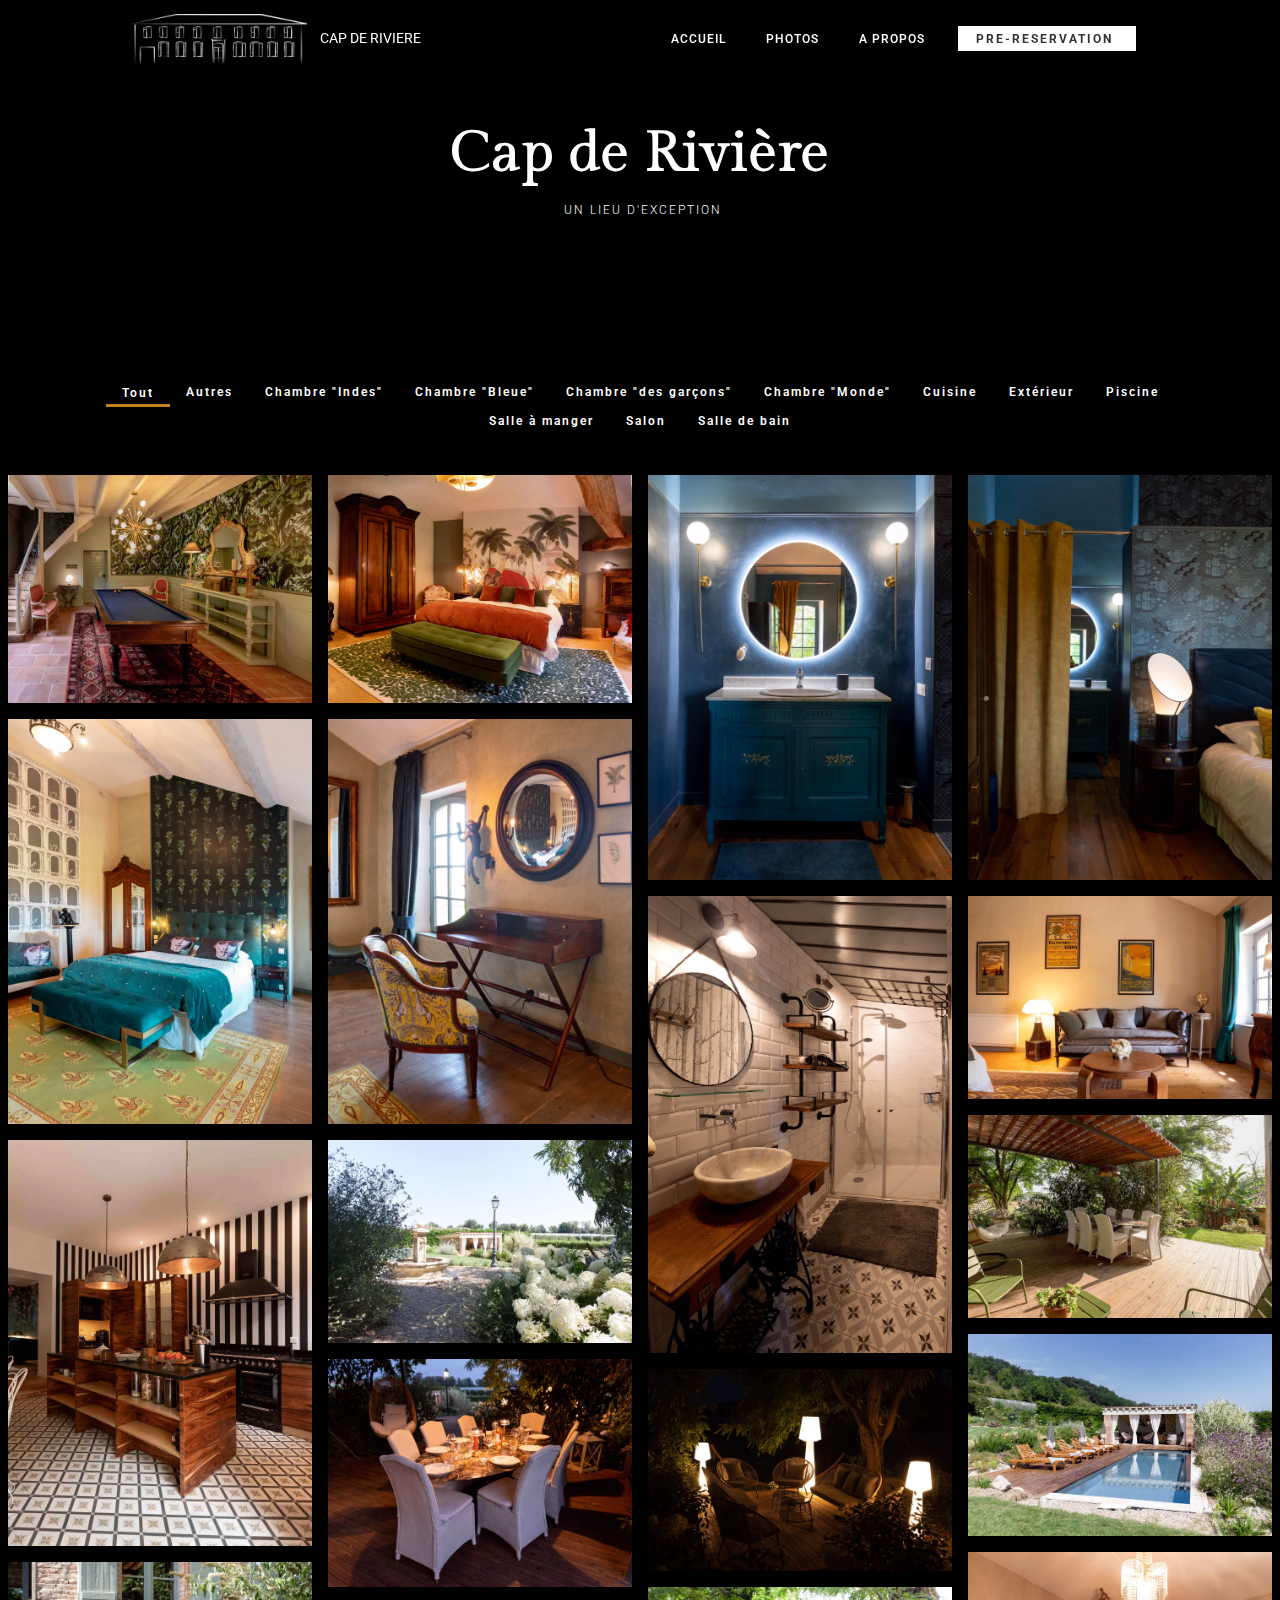
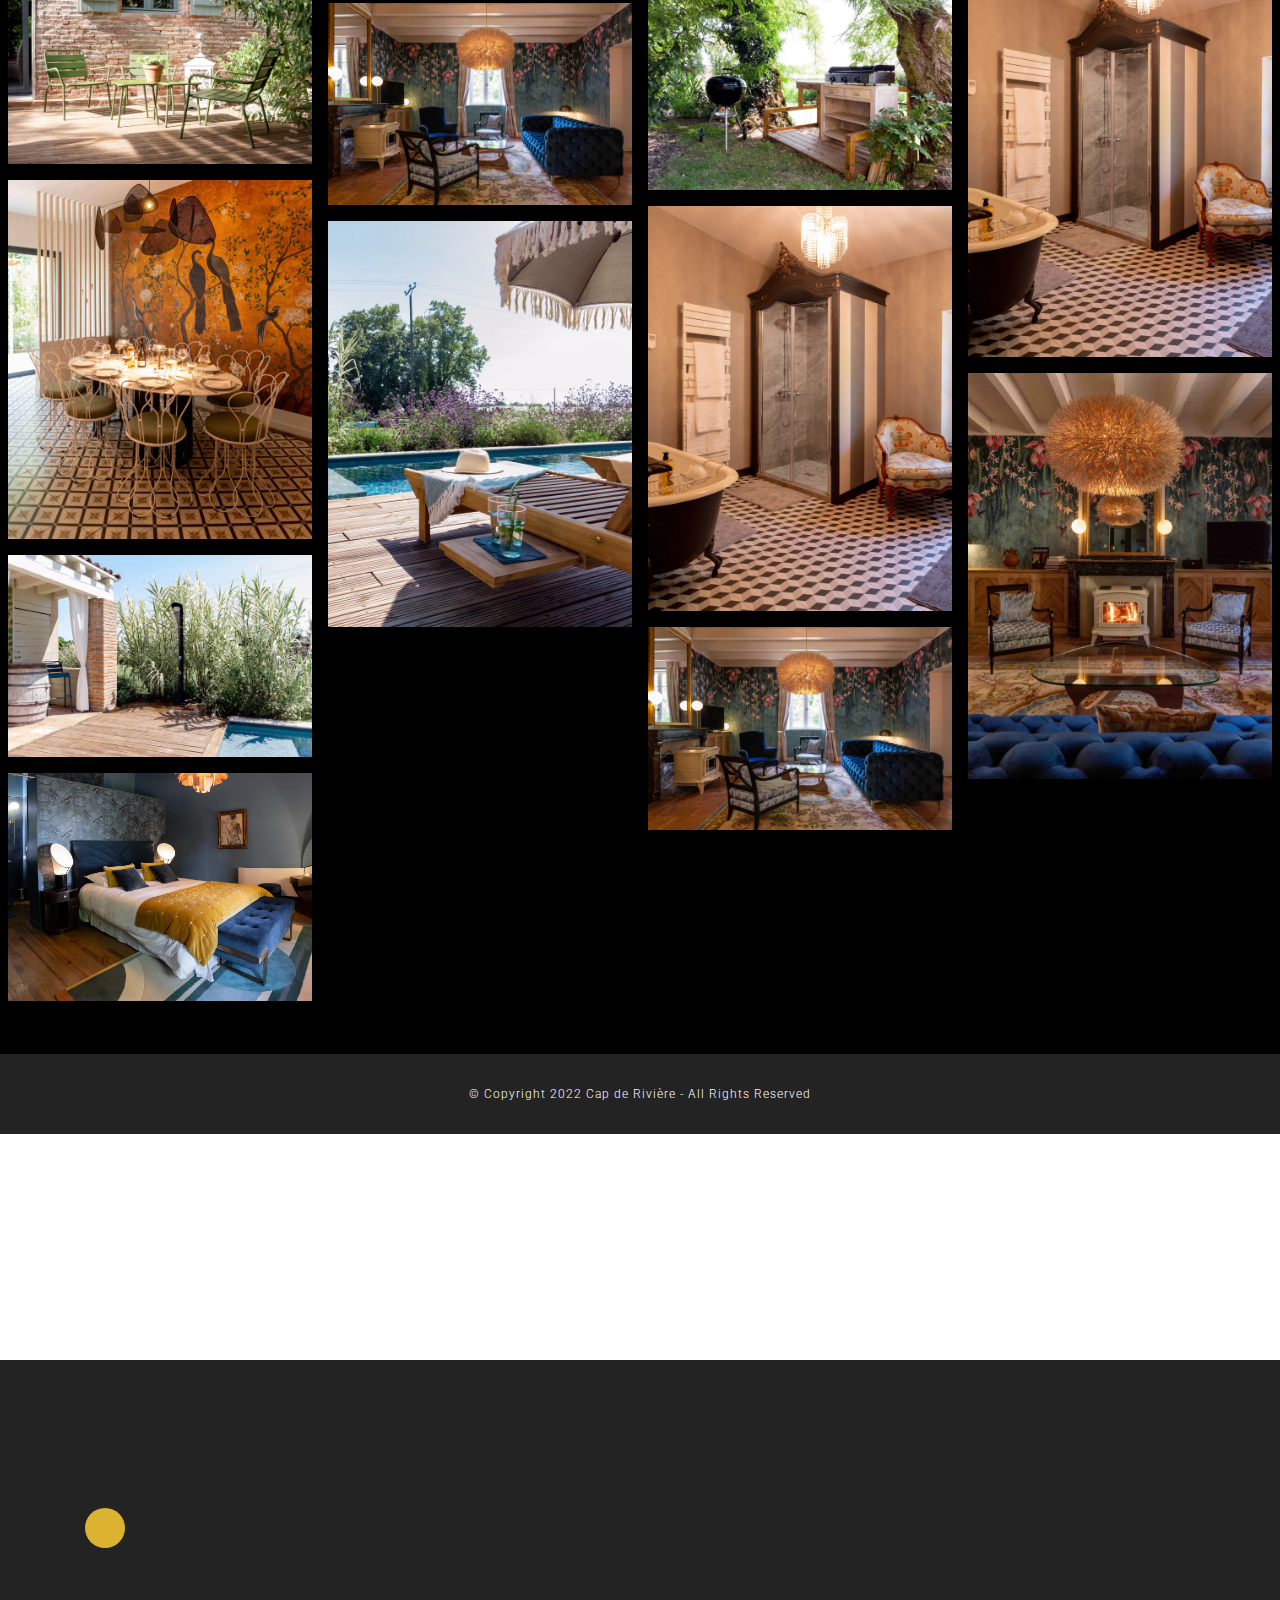
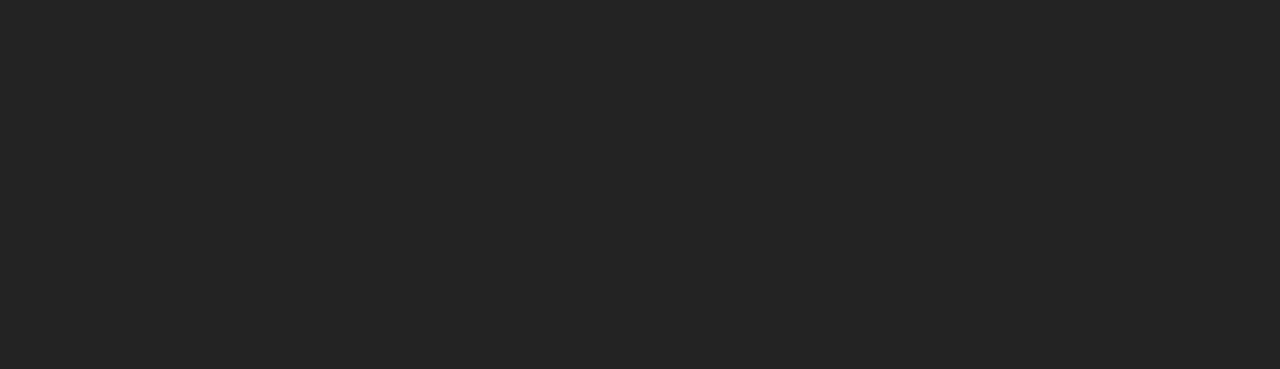
==== commit f4b59978: "create github pages" ====
--- a/cdr-equipements.html
+++ b/cdr-equipements.html
@@ -16,7 +16,6 @@
   
   <title>Photos</title>
   <link rel="stylesheet" href="assets/web/assets/mobirise-icons/mobirise-icons.css">
-  <link rel="stylesheet" href="assets/FontAwesome/css/font-awesome.css">
   <link rel="stylesheet" href="assets/tether/tether.min.css">
   <link rel="stylesheet" href="assets/bootstrap/css/bootstrap.min.css">
   <link rel="stylesheet" href="assets/bootstrap/css/bootstrap-grid.min.css">
@@ -26,7 +25,6 @@
   <link rel="stylesheet" href="assets/socicon/css/styles.css">
   <link rel="stylesheet" href="assets/theme/css/style.css">
   <link rel="stylesheet" href="assets/gallery/style.css">
-  <link rel="stylesheet" href="assets/recaptcha.css">
   <link rel="preload" href="https://fonts.googleapis.com/css?family=Gilda+Display:400&display=swap" as="style" onload="this.onload=null;this.rel='stylesheet'">
   <noscript><link rel="stylesheet" href="https://fonts.googleapis.com/css?family=Gilda+Display:400&display=swap"></noscript>
   <link rel="preload" href="https://fonts.googleapis.com/css?family=Roboto:100,100i,300,300i,400,400i,500,500i,700,700i,900,900i&display=swap" as="style" onload="this.onload=null;this.rel='stylesheet'">
@@ -169,48 +167,6 @@
 	</div>
 </section>
 
-<section class="footer1 hotelm4_footer1 cid-tbbiRh1MCz mbr-reveal" id="footer1-1v">
-
-	
-
-	
-
-	<div class="container">
-		<div class="row justify-content-center mbr-white">
-			<div class="col-md-6 first-column">
-				<h2 class="mbr-section-title mbr-fonts-style pb-2 display-5">
-					Contactez-nous<br></h2>
-				<h3 class="mbr-section-subtitle mbr-fonts-style mbr-lighter display-4">
-					Contact us</h3>
-				<p class="mbr-text mbr-fonts-style display-4">
-					+ 01 234 567 890<br>web.capderiviere@gmail.com<br><br>
-				</p>
-			</div>
-			<div class="col-md-6 second-column">
-				<h2 class="mbr-section-title mbr-fonts-style pb-2 display-5">
-					Suivez-nous sur Instagram</h2>
-				<h3 class="mbr-section-subtitle mbr-fonts-style mbr-lighter display-4">
-					Follow us on Instragram</h3>
-				<div class="icons-wrapper">
-					<ul>
-						<li>
-							<a class="icon-transition" href="https://www.instagram.com/capderiviere/">
-								<span class="mbr-iconfont fa-instagram fa"></span>
-							</a>
-						</li>
-						
-						
-						
-						
-						
-					</ul>
-				</div>
-			</div>
-			
-		</div>
-	</div>
-</section>
-
 <section data-bs-version="5.1" class="footer1 cid-tbgWRnvakX" once="footers" id="footer1-1w">
     
 
@@ -290,7 +246,6 @@
   <script src="assets/theme/js/script.js"></script>
   <script src="assets/gallery/player.min.js"></script>
   <script src="assets/gallery/script.js"></script>
-  <script src="assets/formoid.min.js"></script>
   
   
   
--- a/assets/mobirise/css/mbr-additional.css
+++ b/assets/mobirise/css/mbr-additional.css
@@ -1476,214 +1476,6 @@
     margin-bottom: 2rem;
   }
 }
-.cid-tbgWRnvakX {
-  padding-top: 5rem;
-  padding-bottom: 5rem;
-  background-color: #232323;
-}
-.cid-tbgWRnvakX .social-row {
-  display: flex;
-  flex-wrap: wrap;
-}
-.cid-tbgWRnvakX .wrapper {
-  max-width: 350px;
-}
-.cid-tbgWRnvakX .soc-item {
-  display: flex;
-  align-items: center;
-  justify-content: center;
-  border-radius: 50%;
-  background-color: white;
-  margin-right: 0.5rem;
-  margin-bottom: 1rem;
-  padding: 0.5rem;
-  height: 2.5rem;
-  width: 2.5rem;
-}
-@media (max-width: 767px) {
-  .cid-tbgWRnvakX .row {
-    text-align: center;
-  }
-  .cid-tbgWRnvakX .social-row {
-    justify-content: center;
-  }
-}
-.cid-tbgWRnvakX .list {
-  list-style: none;
-  padding-left: 0;
-  color: #bbbbbb;
-}
-@media (max-width: 991px) {
-  .cid-tbgWRnvakX .list {
-    margin-bottom: 2rem;
-  }
-}
-@media (min-width: 992px) {
-  .cid-tbgWRnvakX .list {
-    margin-bottom: 0rem;
-  }
-}
-.cid-tbgWRnvakX .mbr-text {
-  color: #ffffff;
-}
-.cid-tbgWRnvakX .mbr-iconfont {
-  color: black;
-}
-.cid-tbgWRnvakX img {
-  max-width: 100px;
-  height: auto;
-  margin-bottom: 40px;
-}
-.cid-tbgWRnvakX .social-list {
-  padding-left: 0;
-  margin-bottom: 0;
-  list-style: none;
-  display: flex;
-  width: 100%;
-  -webkit-flex-wrap: wrap;
-  flex-wrap: wrap;
-}
-.cid-tbgWRnvakX .social-list .mbr-iconfont-social {
-  font-size: 1.1rem;
-  color: #ffffff;
-  border: none;
-  border-radius: 50%;
-  padding: 0.6rem;
-  transition: all 0.3s;
-  display: block;
-  cursor: pointer;
-}
-.cid-tbgWRnvakX .social-list .soc-item {
-  margin-right: 1rem;
-  background-color: #dbb330;
-}
-.cid-tbgWRnvakX .social-list a {
-  margin: 0;
-  -webkit-transition: 0.2s linear;
-  transition: 0.2s linear;
-}
-@media (max-width: 767px) {
-  .cid-tbgWRnvakX .social-list {
-    -webkit-justify-content: center;
-    justify-content: center;
-  }
-}
-.cid-tbgWRnvakX .item-wrap {
-  margin-bottom: 16px;
-}
-.cid-tbgWRnvakX .item-wrap:last-child {
-  margin-bottom: 0;
-}
-.cid-tbgWRnvakX .mbr-section-subtitle {
-  margin-bottom: 20px;
-  color: #ffffff;
-}
-.cid-tbgWRnvakX .text {
-  margin-bottom: 36px;
-  color: #ffffff;
-}
-.cid-tbgWRnvakX a {
-  font-weight: 400 !important;
-}
-.cid-tbgWRnvakX a.text-danger:hover {
-  color: #EABB80 !important;
-}
-@media (max-width: 768px) {
-  .cid-tbgWRnvakX img {
-    display: inline;
-  }
-  .cid-tbgWRnvakX .b:nth-child(3) {
-    padding-top: 30px;
-  }
-  .cid-tbgWRnvakX .b:nth-child(4) {
-    padding-top: 30px;
-  }
-}
-.cid-tbgWRnvakX .text1 {
-  color: #ffffff;
-}
-.cid-tbbiRh1MCz {
-  padding-top: 60px;
-  padding-bottom: 15px;
-  background-color: #232323;
-}
-.cid-tbbiRh1MCz .mbr-section-subtitle {
-  letter-spacing: 1px;
-  margin-bottom: 1.5rem;
-  color: #cccccc;
-}
-.cid-tbbiRh1MCz .first-column .mbr-text {
-  margin: 0;
-}
-.cid-tbbiRh1MCz .icons-wrapper ul {
-  margin: 0;
-  padding: 0;
-}
-.cid-tbbiRh1MCz .icons-wrapper ul li {
-  margin-right: 1.25rem;
-  display: inline-block;
-}
-.cid-tbbiRh1MCz .icons-wrapper ul li .mbr-iconfont {
-  color: #ffffff;
-  font-size: 1.5rem;
-}
-.cid-tbbiRh1MCz .icons-wrapper ul li .mbr-iconfont:hover {
-  color: #dbb330;
-}
-.cid-tbbiRh1MCz .form-group {
-  max-width: 55%;
-}
-.cid-tbbiRh1MCz .form-group,
-.cid-tbbiRh1MCz .input-group-btn {
-  margin: 0;
-  padding: 0;
-  display: -webkit-flex;
-}
-.cid-tbbiRh1MCz .form-control {
-  font-size: 0.9rem;
-  border: none !important;
-  border-radius: 0;
-  width: 100%;
-  padding: 0.3rem 0.5rem;
-  background: #000000;
-  color: #d8d7d7;
-}
-.cid-tbbiRh1MCz .form-control::-webkit-input-placeholder {
-  color: #d8d7d7;
-}
-.cid-tbbiRh1MCz .form-control::-moz-placeholder {
-  color: #d8d7d7;
-}
-.cid-tbbiRh1MCz .form-control:-moz-placeholder {
-  color: #d8d7d7;
-}
-.cid-tbbiRh1MCz .form-control:-ms-input-placeholder {
-  color: #d8d7d7;
-}
-.cid-tbbiRh1MCz .input-group-btn .btn {
-  padding: 1rem 2.2rem;
-  margin: 0 !important;
-}
-@media (max-width: 991px) {
-  .cid-tbbiRh1MCz .first-column,
-  .cid-tbbiRh1MCz .second-column {
-    padding-bottom: 2rem;
-  }
-  .cid-tbbiRh1MCz .mbr-form .row {
-    -webkit-justify-content: center;
-    justify-content: center;
-  }
-}
-@media (max-width: 767px) {
-  .cid-tbbiRh1MCz .first-column,
-  .cid-tbbiRh1MCz .second-column,
-  .cid-tbbiRh1MCz .third-column {
-    text-align: center;
-  }
-  .cid-tbbiRh1MCz .input-group-btn .btn {
-    padding: 0.6rem 1rem !important;
-  }
-}
 .cid-tbbizCR279 {
   padding-top: 30px;
   padding-bottom: 45px;
@@ -2410,88 +2202,6 @@
 @media (max-width: 767px) {
   .cid-tbbizCR279 .mbr-list li:not(:last-child) {
     margin-right: 1rem;
-  }
-}
-.cid-tbbiRh1MCz {
-  padding-top: 60px;
-  padding-bottom: 15px;
-  background-color: #232323;
-}
-.cid-tbbiRh1MCz .mbr-section-subtitle {
-  letter-spacing: 1px;
-  margin-bottom: 1.5rem;
-  color: #cccccc;
-}
-.cid-tbbiRh1MCz .first-column .mbr-text {
-  margin: 0;
-}
-.cid-tbbiRh1MCz .icons-wrapper ul {
-  margin: 0;
-  padding: 0;
-}
-.cid-tbbiRh1MCz .icons-wrapper ul li {
-  margin-right: 1.25rem;
-  display: inline-block;
-}
-.cid-tbbiRh1MCz .icons-wrapper ul li .mbr-iconfont {
-  color: #ffffff;
-  font-size: 1.5rem;
-}
-.cid-tbbiRh1MCz .icons-wrapper ul li .mbr-iconfont:hover {
-  color: #dbb330;
-}
-.cid-tbbiRh1MCz .form-group {
-  max-width: 55%;
-}
-.cid-tbbiRh1MCz .form-group,
-.cid-tbbiRh1MCz .input-group-btn {
-  margin: 0;
-  padding: 0;
-  display: -webkit-flex;
-}
-.cid-tbbiRh1MCz .form-control {
-  font-size: 0.9rem;
-  border: none !important;
-  border-radius: 0;
-  width: 100%;
-  padding: 0.3rem 0.5rem;
-  background: #000000;
-  color: #d8d7d7;
-}
-.cid-tbbiRh1MCz .form-control::-webkit-input-placeholder {
-  color: #d8d7d7;
-}
-.cid-tbbiRh1MCz .form-control::-moz-placeholder {
-  color: #d8d7d7;
-}
-.cid-tbbiRh1MCz .form-control:-moz-placeholder {
-  color: #d8d7d7;
-}
-.cid-tbbiRh1MCz .form-control:-ms-input-placeholder {
-  color: #d8d7d7;
-}
-.cid-tbbiRh1MCz .input-group-btn .btn {
-  padding: 1rem 2.2rem;
-  margin: 0 !important;
-}
-@media (max-width: 991px) {
-  .cid-tbbiRh1MCz .first-column,
-  .cid-tbbiRh1MCz .second-column {
-    padding-bottom: 2rem;
-  }
-  .cid-tbbiRh1MCz .mbr-form .row {
-    -webkit-justify-content: center;
-    justify-content: center;
-  }
-}
-@media (max-width: 767px) {
-  .cid-tbbiRh1MCz .first-column,
-  .cid-tbbiRh1MCz .second-column,
-  .cid-tbbiRh1MCz .third-column {
-    text-align: center;
-  }
-  .cid-tbbiRh1MCz .input-group-btn .btn {
-    padding: 0.6rem 1rem !important;
   }
 }
 .cid-tbgWRnvakX {
@@ -3165,88 +2875,6 @@
     margin-right: 1rem;
   }
 }
-.cid-tbbiRh1MCz {
-  padding-top: 60px;
-  padding-bottom: 15px;
-  background-color: #232323;
-}
-.cid-tbbiRh1MCz .mbr-section-subtitle {
-  letter-spacing: 1px;
-  margin-bottom: 1.5rem;
-  color: #cccccc;
-}
-.cid-tbbiRh1MCz .first-column .mbr-text {
-  margin: 0;
-}
-.cid-tbbiRh1MCz .icons-wrapper ul {
-  margin: 0;
-  padding: 0;
-}
-.cid-tbbiRh1MCz .icons-wrapper ul li {
-  margin-right: 1.25rem;
-  display: inline-block;
-}
-.cid-tbbiRh1MCz .icons-wrapper ul li .mbr-iconfont {
-  color: #ffffff;
-  font-size: 1.5rem;
-}
-.cid-tbbiRh1MCz .icons-wrapper ul li .mbr-iconfont:hover {
-  color: #dbb330;
-}
-.cid-tbbiRh1MCz .form-group {
-  max-width: 55%;
-}
-.cid-tbbiRh1MCz .form-group,
-.cid-tbbiRh1MCz .input-group-btn {
-  margin: 0;
-  padding: 0;
-  display: -webkit-flex;
-}
-.cid-tbbiRh1MCz .form-control {
-  font-size: 0.9rem;
-  border: none !important;
-  border-radius: 0;
-  width: 100%;
-  padding: 0.3rem 0.5rem;
-  background: #000000;
-  color: #d8d7d7;
-}
-.cid-tbbiRh1MCz .form-control::-webkit-input-placeholder {
-  color: #d8d7d7;
-}
-.cid-tbbiRh1MCz .form-control::-moz-placeholder {
-  color: #d8d7d7;
-}
-.cid-tbbiRh1MCz .form-control:-moz-placeholder {
-  color: #d8d7d7;
-}
-.cid-tbbiRh1MCz .form-control:-ms-input-placeholder {
-  color: #d8d7d7;
-}
-.cid-tbbiRh1MCz .input-group-btn .btn {
-  padding: 1rem 2.2rem;
-  margin: 0 !important;
-}
-@media (max-width: 991px) {
-  .cid-tbbiRh1MCz .first-column,
-  .cid-tbbiRh1MCz .second-column {
-    padding-bottom: 2rem;
-  }
-  .cid-tbbiRh1MCz .mbr-form .row {
-    -webkit-justify-content: center;
-    justify-content: center;
-  }
-}
-@media (max-width: 767px) {
-  .cid-tbbiRh1MCz .first-column,
-  .cid-tbbiRh1MCz .second-column,
-  .cid-tbbiRh1MCz .third-column {
-    text-align: center;
-  }
-  .cid-tbbiRh1MCz .input-group-btn .btn {
-    padding: 0.6rem 1rem !important;
-  }
-}
 .cid-tbgWRnvakX {
   padding-top: 5rem;
   padding-bottom: 5rem;
--- a/assets/mobirise/css/mbr-additional.css
+++ b/assets/mobirise/css/mbr-additional.css
@@ -1476,214 +1476,6 @@
     margin-bottom: 2rem;
   }
 }
-.cid-tbgWRnvakX {
-  padding-top: 5rem;
-  padding-bottom: 5rem;
-  background-color: #232323;
-}
-.cid-tbgWRnvakX .social-row {
-  display: flex;
-  flex-wrap: wrap;
-}
-.cid-tbgWRnvakX .wrapper {
-  max-width: 350px;
-}
-.cid-tbgWRnvakX .soc-item {
-  display: flex;
-  align-items: center;
-  justify-content: center;
-  border-radius: 50%;
-  background-color: white;
-  margin-right: 0.5rem;
-  margin-bottom: 1rem;
-  padding: 0.5rem;
-  height: 2.5rem;
-  width: 2.5rem;
-}
-@media (max-width: 767px) {
-  .cid-tbgWRnvakX .row {
-    text-align: center;
-  }
-  .cid-tbgWRnvakX .social-row {
-    justify-content: center;
-  }
-}
-.cid-tbgWRnvakX .list {
-  list-style: none;
-  padding-left: 0;
-  color: #bbbbbb;
-}
-@media (max-width: 991px) {
-  .cid-tbgWRnvakX .list {
-    margin-bottom: 2rem;
-  }
-}
-@media (min-width: 992px) {
-  .cid-tbgWRnvakX .list {
-    margin-bottom: 0rem;
-  }
-}
-.cid-tbgWRnvakX .mbr-text {
-  color: #ffffff;
-}
-.cid-tbgWRnvakX .mbr-iconfont {
-  color: black;
-}
-.cid-tbgWRnvakX img {
-  max-width: 100px;
-  height: auto;
-  margin-bottom: 40px;
-}
-.cid-tbgWRnvakX .social-list {
-  padding-left: 0;
-  margin-bottom: 0;
-  list-style: none;
-  display: flex;
-  width: 100%;
-  -webkit-flex-wrap: wrap;
-  flex-wrap: wrap;
-}
-.cid-tbgWRnvakX .social-list .mbr-iconfont-social {
-  font-size: 1.1rem;
-  color: #ffffff;
-  border: none;
-  border-radius: 50%;
-  padding: 0.6rem;
-  transition: all 0.3s;
-  display: block;
-  cursor: pointer;
-}
-.cid-tbgWRnvakX .social-list .soc-item {
-  margin-right: 1rem;
-  background-color: #dbb330;
-}
-.cid-tbgWRnvakX .social-list a {
-  margin: 0;
-  -webkit-transition: 0.2s linear;
-  transition: 0.2s linear;
-}
-@media (max-width: 767px) {
-  .cid-tbgWRnvakX .social-list {
-    -webkit-justify-content: center;
-    justify-content: center;
-  }
-}
-.cid-tbgWRnvakX .item-wrap {
-  margin-bottom: 16px;
-}
-.cid-tbgWRnvakX .item-wrap:last-child {
-  margin-bottom: 0;
-}
-.cid-tbgWRnvakX .mbr-section-subtitle {
-  margin-bottom: 20px;
-  color: #ffffff;
-}
-.cid-tbgWRnvakX .text {
-  margin-bottom: 36px;
-  color: #ffffff;
-}
-.cid-tbgWRnvakX a {
-  font-weight: 400 !important;
-}
-.cid-tbgWRnvakX a.text-danger:hover {
-  color: #EABB80 !important;
-}
-@media (max-width: 768px) {
-  .cid-tbgWRnvakX img {
-    display: inline;
-  }
-  .cid-tbgWRnvakX .b:nth-child(3) {
-    padding-top: 30px;
-  }
-  .cid-tbgWRnvakX .b:nth-child(4) {
-    padding-top: 30px;
-  }
-}
-.cid-tbgWRnvakX .text1 {
-  color: #ffffff;
-}
-.cid-tbbiRh1MCz {
-  padding-top: 60px;
-  padding-bottom: 15px;
-  background-color: #232323;
-}
-.cid-tbbiRh1MCz .mbr-section-subtitle {
-  letter-spacing: 1px;
-  margin-bottom: 1.5rem;
-  color: #cccccc;
-}
-.cid-tbbiRh1MCz .first-column .mbr-text {
-  margin: 0;
-}
-.cid-tbbiRh1MCz .icons-wrapper ul {
-  margin: 0;
-  padding: 0;
-}
-.cid-tbbiRh1MCz .icons-wrapper ul li {
-  margin-right: 1.25rem;
-  display: inline-block;
-}
-.cid-tbbiRh1MCz .icons-wrapper ul li .mbr-iconfont {
-  color: #ffffff;
-  font-size: 1.5rem;
-}
-.cid-tbbiRh1MCz .icons-wrapper ul li .mbr-iconfont:hover {
-  color: #dbb330;
-}
-.cid-tbbiRh1MCz .form-group {
-  max-width: 55%;
-}
-.cid-tbbiRh1MCz .form-group,
-.cid-tbbiRh1MCz .input-group-btn {
-  margin: 0;
-  padding: 0;
-  display: -webkit-flex;
-}
-.cid-tbbiRh1MCz .form-control {
-  font-size: 0.9rem;
-  border: none !important;
-  border-radius: 0;
-  width: 100%;
-  padding: 0.3rem 0.5rem;
-  background: #000000;
-  color: #d8d7d7;
-}
-.cid-tbbiRh1MCz .form-control::-webkit-input-placeholder {
-  color: #d8d7d7;
-}
-.cid-tbbiRh1MCz .form-control::-moz-placeholder {
-  color: #d8d7d7;
-}
-.cid-tbbiRh1MCz .form-control:-moz-placeholder {
-  color: #d8d7d7;
-}
-.cid-tbbiRh1MCz .form-control:-ms-input-placeholder {
-  color: #d8d7d7;
-}
-.cid-tbbiRh1MCz .input-group-btn .btn {
-  padding: 1rem 2.2rem;
-  margin: 0 !important;
-}
-@media (max-width: 991px) {
-  .cid-tbbiRh1MCz .first-column,
-  .cid-tbbiRh1MCz .second-column {
-    padding-bottom: 2rem;
-  }
-  .cid-tbbiRh1MCz .mbr-form .row {
-    -webkit-justify-content: center;
-    justify-content: center;
-  }
-}
-@media (max-width: 767px) {
-  .cid-tbbiRh1MCz .first-column,
-  .cid-tbbiRh1MCz .second-column,
-  .cid-tbbiRh1MCz .third-column {
-    text-align: center;
-  }
-  .cid-tbbiRh1MCz .input-group-btn .btn {
-    padding: 0.6rem 1rem !important;
-  }
-}
 .cid-tbbizCR279 {
   padding-top: 30px;
   padding-bottom: 45px;
@@ -2410,88 +2202,6 @@
 @media (max-width: 767px) {
   .cid-tbbizCR279 .mbr-list li:not(:last-child) {
     margin-right: 1rem;
-  }
-}
-.cid-tbbiRh1MCz {
-  padding-top: 60px;
-  padding-bottom: 15px;
-  background-color: #232323;
-}
-.cid-tbbiRh1MCz .mbr-section-subtitle {
-  letter-spacing: 1px;
-  margin-bottom: 1.5rem;
-  color: #cccccc;
-}
-.cid-tbbiRh1MCz .first-column .mbr-text {
-  margin: 0;
-}
-.cid-tbbiRh1MCz .icons-wrapper ul {
-  margin: 0;
-  padding: 0;
-}
-.cid-tbbiRh1MCz .icons-wrapper ul li {
-  margin-right: 1.25rem;
-  display: inline-block;
-}
-.cid-tbbiRh1MCz .icons-wrapper ul li .mbr-iconfont {
-  color: #ffffff;
-  font-size: 1.5rem;
-}
-.cid-tbbiRh1MCz .icons-wrapper ul li .mbr-iconfont:hover {
-  color: #dbb330;
-}
-.cid-tbbiRh1MCz .form-group {
-  max-width: 55%;
-}
-.cid-tbbiRh1MCz .form-group,
-.cid-tbbiRh1MCz .input-group-btn {
-  margin: 0;
-  padding: 0;
-  display: -webkit-flex;
-}
-.cid-tbbiRh1MCz .form-control {
-  font-size: 0.9rem;
-  border: none !important;
-  border-radius: 0;
-  width: 100%;
-  padding: 0.3rem 0.5rem;
-  background: #000000;
-  color: #d8d7d7;
-}
-.cid-tbbiRh1MCz .form-control::-webkit-input-placeholder {
-  color: #d8d7d7;
-}
-.cid-tbbiRh1MCz .form-control::-moz-placeholder {
-  color: #d8d7d7;
-}
-.cid-tbbiRh1MCz .form-control:-moz-placeholder {
-  color: #d8d7d7;
-}
-.cid-tbbiRh1MCz .form-control:-ms-input-placeholder {
-  color: #d8d7d7;
-}
-.cid-tbbiRh1MCz .input-group-btn .btn {
-  padding: 1rem 2.2rem;
-  margin: 0 !important;
-}
-@media (max-width: 991px) {
-  .cid-tbbiRh1MCz .first-column,
-  .cid-tbbiRh1MCz .second-column {
-    padding-bottom: 2rem;
-  }
-  .cid-tbbiRh1MCz .mbr-form .row {
-    -webkit-justify-content: center;
-    justify-content: center;
-  }
-}
-@media (max-width: 767px) {
-  .cid-tbbiRh1MCz .first-column,
-  .cid-tbbiRh1MCz .second-column,
-  .cid-tbbiRh1MCz .third-column {
-    text-align: center;
-  }
-  .cid-tbbiRh1MCz .input-group-btn .btn {
-    padding: 0.6rem 1rem !important;
   }
 }
 .cid-tbgWRnvakX {
@@ -3165,88 +2875,6 @@
     margin-right: 1rem;
   }
 }
-.cid-tbbiRh1MCz {
-  padding-top: 60px;
-  padding-bottom: 15px;
-  background-color: #232323;
-}
-.cid-tbbiRh1MCz .mbr-section-subtitle {
-  letter-spacing: 1px;
-  margin-bottom: 1.5rem;
-  color: #cccccc;
-}
-.cid-tbbiRh1MCz .first-column .mbr-text {
-  margin: 0;
-}
-.cid-tbbiRh1MCz .icons-wrapper ul {
-  margin: 0;
-  padding: 0;
-}
-.cid-tbbiRh1MCz .icons-wrapper ul li {
-  margin-right: 1.25rem;
-  display: inline-block;
-}
-.cid-tbbiRh1MCz .icons-wrapper ul li .mbr-iconfont {
-  color: #ffffff;
-  font-size: 1.5rem;
-}
-.cid-tbbiRh1MCz .icons-wrapper ul li .mbr-iconfont:hover {
-  color: #dbb330;
-}
-.cid-tbbiRh1MCz .form-group {
-  max-width: 55%;
-}
-.cid-tbbiRh1MCz .form-group,
-.cid-tbbiRh1MCz .input-group-btn {
-  margin: 0;
-  padding: 0;
-  display: -webkit-flex;
-}
-.cid-tbbiRh1MCz .form-control {
-  font-size: 0.9rem;
-  border: none !important;
-  border-radius: 0;
-  width: 100%;
-  padding: 0.3rem 0.5rem;
-  background: #000000;
-  color: #d8d7d7;
-}
-.cid-tbbiRh1MCz .form-control::-webkit-input-placeholder {
-  color: #d8d7d7;
-}
-.cid-tbbiRh1MCz .form-control::-moz-placeholder {
-  color: #d8d7d7;
-}
-.cid-tbbiRh1MCz .form-control:-moz-placeholder {
-  color: #d8d7d7;
-}
-.cid-tbbiRh1MCz .form-control:-ms-input-placeholder {
-  color: #d8d7d7;
-}
-.cid-tbbiRh1MCz .input-group-btn .btn {
-  padding: 1rem 2.2rem;
-  margin: 0 !important;
-}
-@media (max-width: 991px) {
-  .cid-tbbiRh1MCz .first-column,
-  .cid-tbbiRh1MCz .second-column {
-    padding-bottom: 2rem;
-  }
-  .cid-tbbiRh1MCz .mbr-form .row {
-    -webkit-justify-content: center;
-    justify-content: center;
-  }
-}
-@media (max-width: 767px) {
-  .cid-tbbiRh1MCz .first-column,
-  .cid-tbbiRh1MCz .second-column,
-  .cid-tbbiRh1MCz .third-column {
-    text-align: center;
-  }
-  .cid-tbbiRh1MCz .input-group-btn .btn {
-    padding: 0.6rem 1rem !important;
-  }
-}
 .cid-tbgWRnvakX {
   padding-top: 5rem;
   padding-bottom: 5rem;
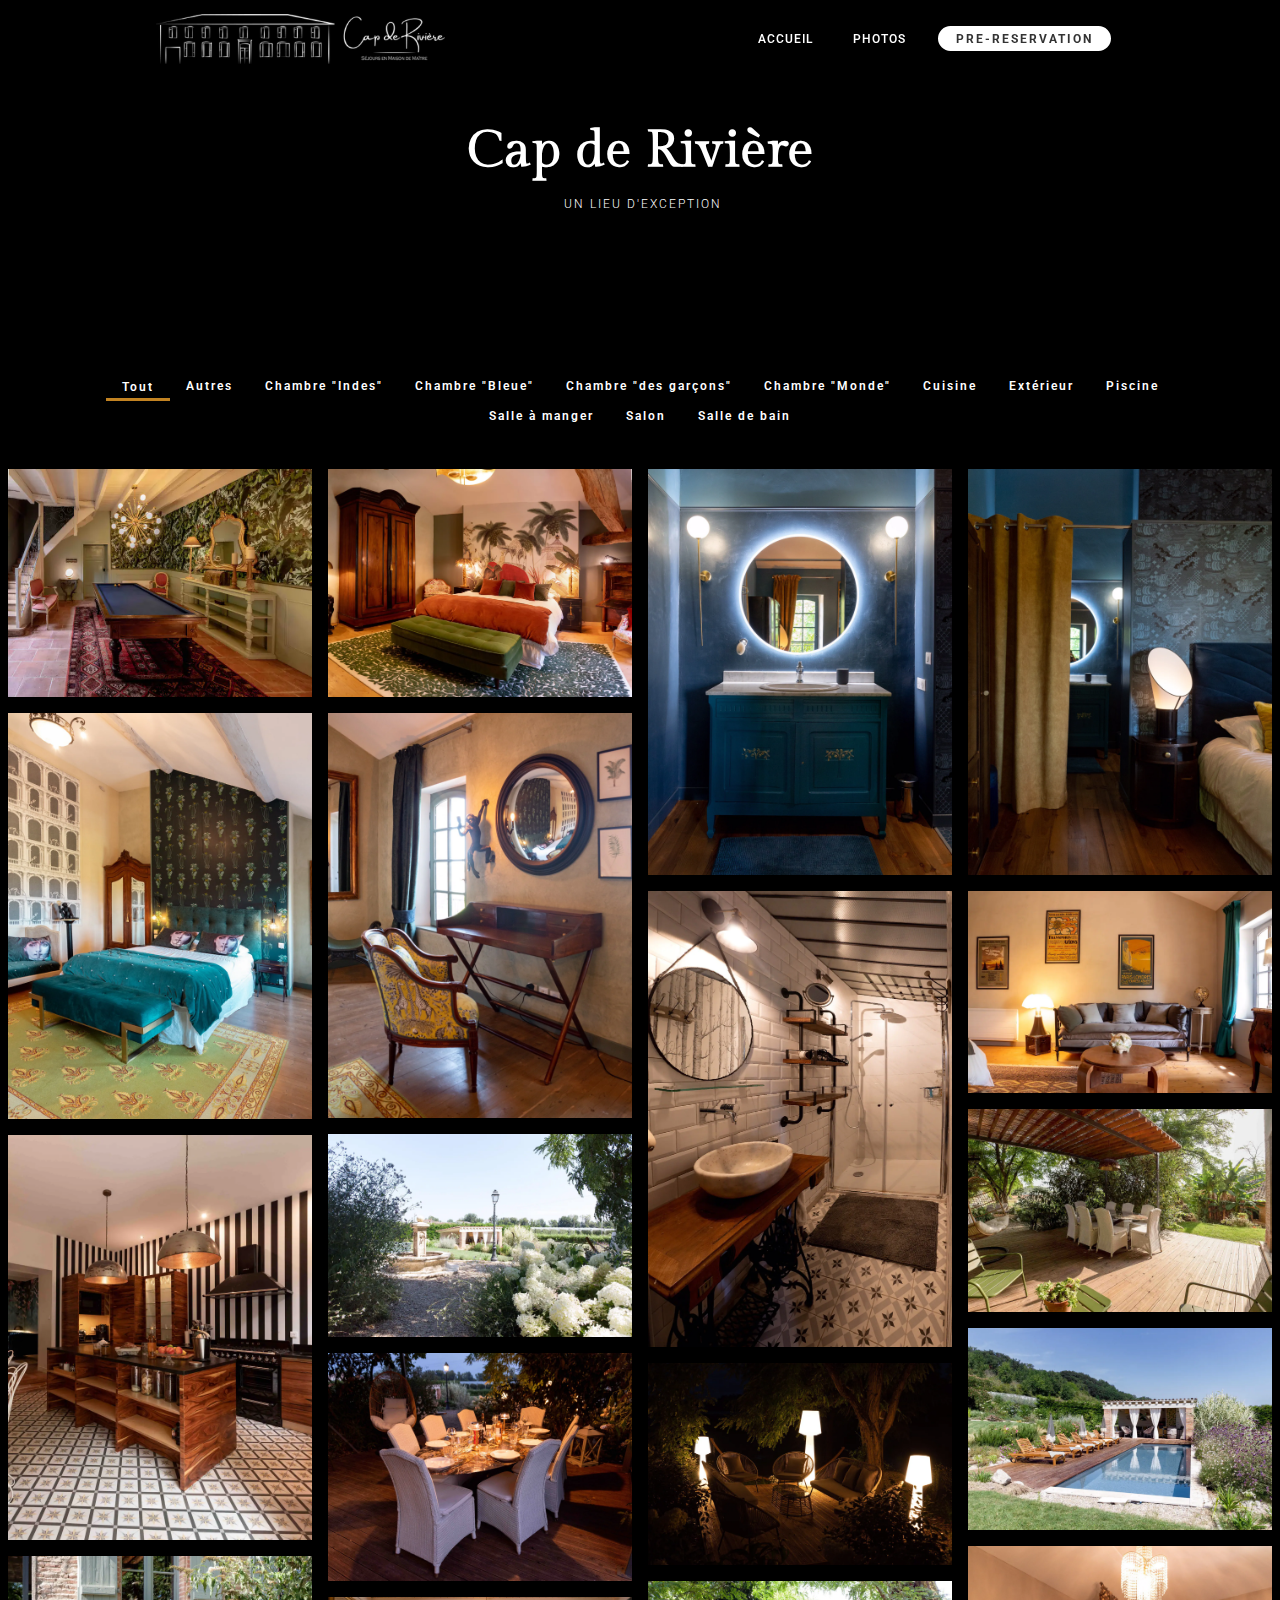
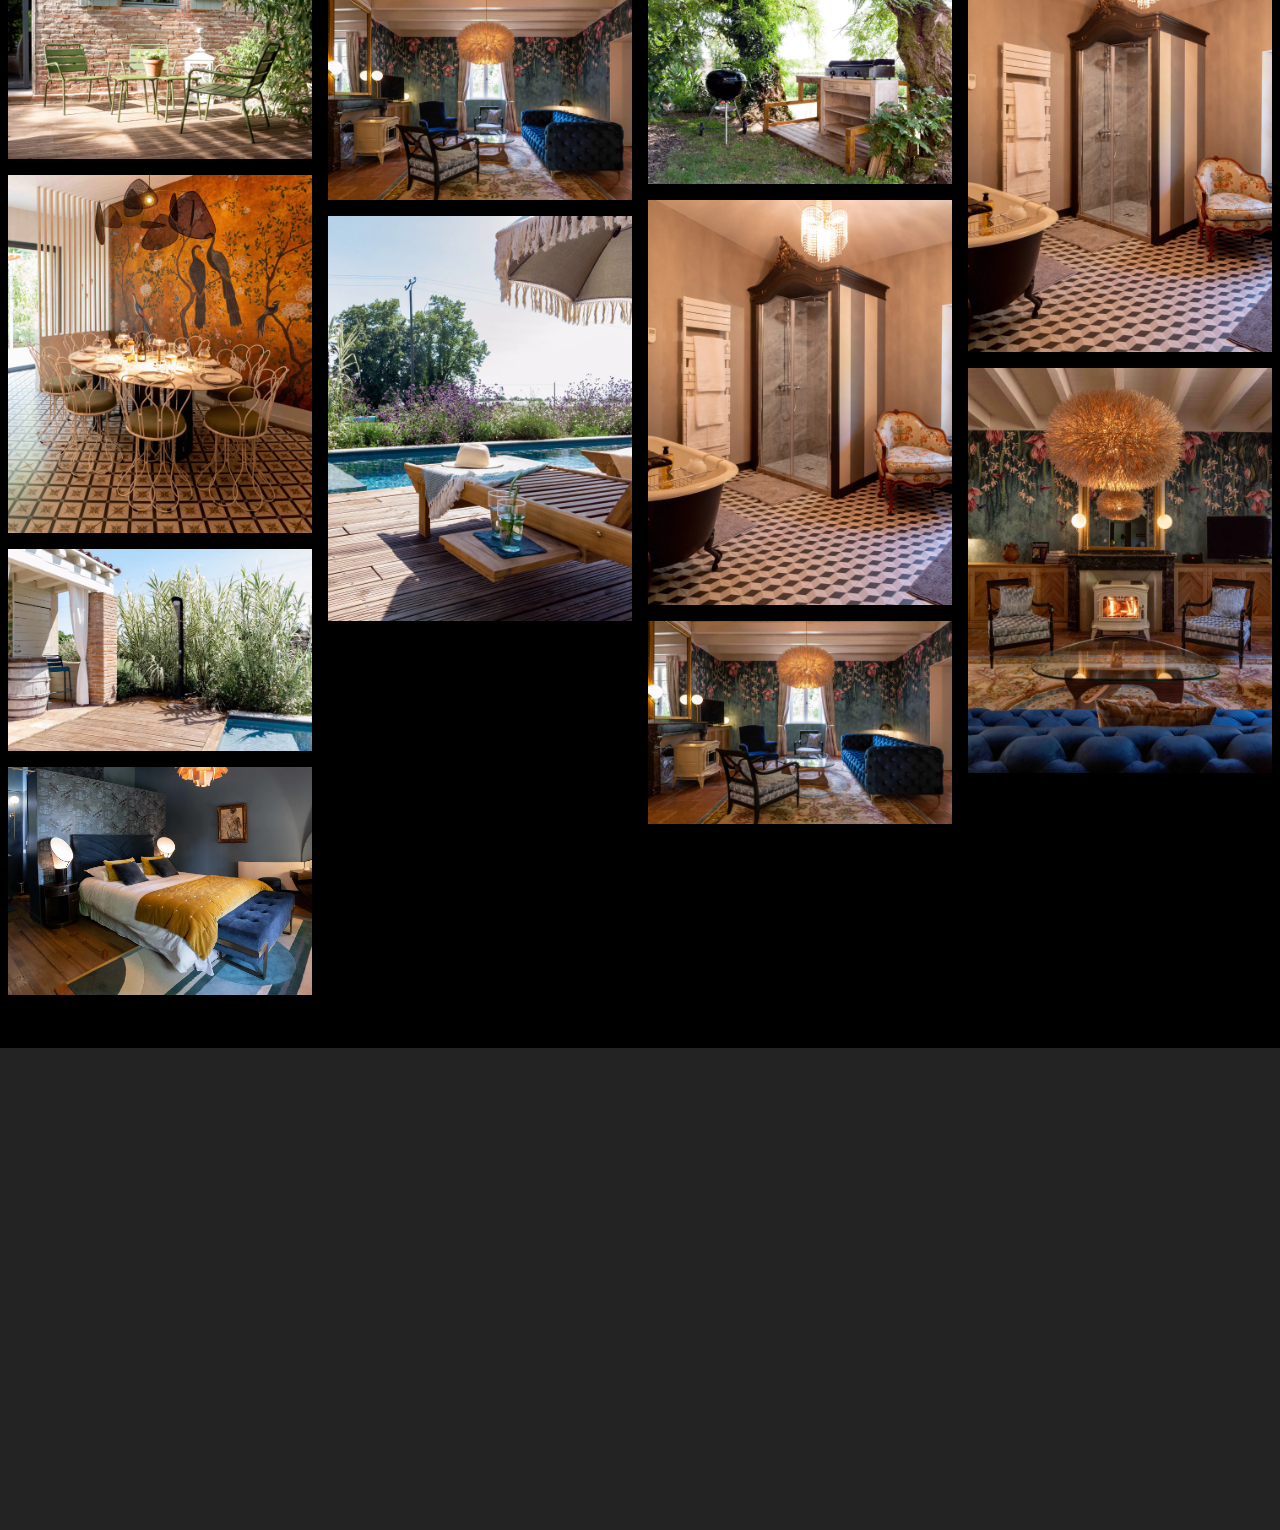
==== commit 741b430f: "create github pages" ====
--- a/cdr-equipements.html
+++ b/cdr-equipements.html
@@ -10,7 +10,7 @@
   <meta property="og:image" content="">
   <meta name="twitter:title" content="Photos">
   <meta name="viewport" content="width=device-width, initial-scale=1, minimum-scale=1">
-  <link rel="shortcut icon" href="assets/images/logo-maison-222x63.png" type="image/x-icon">
+  <link rel="shortcut icon" href="assets/images/logo-png-300dpi-blanc-horizontal-500px-428x74.png" type="image/x-icon">
   <meta name="description" content="">
   
   
@@ -22,7 +22,6 @@
   <link rel="stylesheet" href="assets/bootstrap/css/bootstrap-reboot.min.css">
   <link rel="stylesheet" href="assets/animatecss/animate.min.css">
   <link rel="stylesheet" href="assets/dropdown/css/style.css">
-  <link rel="stylesheet" href="assets/socicon/css/styles.css">
   <link rel="stylesheet" href="assets/theme/css/style.css">
   <link rel="stylesheet" href="assets/gallery/style.css">
   <link rel="preload" href="https://fonts.googleapis.com/css?family=Gilda+Display:400&display=swap" as="style" onload="this.onload=null;this.rel='stylesheet'">
@@ -47,10 +46,10 @@
 		<div class="navbar-brand">
 			<span class="navbar-logo">
 				<a href="index.html">
-					<img src="[data-uri]" alt="" style="height: 3.8rem;" loading="lazy" class="lazyload" data-src="assets/images/logo-maison-222x63.png">
+					<img src="[data-uri]" alt="" style="height: 3.8rem;" loading="lazy" class="lazyload" data-src="assets/images/logo-png-300dpi-blanc-horizontal-500px-428x74.png">
 				</a>
 			</span>
-			<span class="navbar-caption-wrap mbr-section-btn"><a class="navbar-caption text-white text-primary display-7" href="index.html">CAP DE RIVIERE<br></a></span>
+			<span class="navbar-caption-wrap mbr-section-btn"><a class="navbar-caption text-white text-primary display-7" href="index.html"></a></span>
 		</div>
 		<button class="navbar-toggler" type="button" data-toggle="collapse" data-target="#navbarSupportedContent" aria-controls="navbarNavAltMarkup" aria-expanded="false" aria-label="Toggle navigation">
 			<div class="hamburger">
@@ -66,15 +65,11 @@
 				</li>
 				<li class="nav-item">
 					<a class="nav-link link text-warning text-primary display-4" href="page1.html">PHOTOS</a>
-				</li>
-				
-				<li class="nav-item">
-					<a class="nav-link link text-warning display-4" href="#">A PROPOS</a>
 				</li></ul>
 			
 			<div class="navbar-buttons mbr-section-btn"><link href="https://assets.calendly.com/assets/external/widget.css" rel="stylesheet">
 [JS_CODE_0]
-                <a class="btn btn-sm btn-white display-4" href="" onclick="Calendly.initPopupWidget({url: 'https://calendly.com/web-capderiviere/pre_booking'});return false;">PRE-RESERVATION&nbsp;</a></div>
+                <a class="btn btn-sm btn-white display-4" href="" onclick="Calendly.initPopupWidget({url: 'https://calendly.com/web-capderiviere/pre_booking'});return false;">PRE-RESERVATION</a></div>
 		</div>
 	</nav>
 </section>
@@ -112,118 +107,48 @@
 	<div class="col-left-gallery"><!-- Filter --><div class="mbr-gallery-filter container gallery-filter-active"><ul buttons="0"><li class="mbr-gallery-filter-all active"><a class="btn btn-md btn-white display-4" href="">Tout</a></li></ul></div><!-- Gallery --><div class="mbr-gallery-row"><div class="mbr-gallery-layout-default"><div><div><div class="mbr-gallery-item mbr-gallery-item--p1" data-video-url="false" data-tags="Autres"><div href="#lb-gallery1-e" data-slide-to="0" data-bs-slide-to="0" data-toggle="modal" data-bs-toggle="modal"><img src="[data-uri]" alt="" title="" loading="lazy" class="lazyload" data-src="assets/images/additionnal1.webp"><span class="icon-focus"></span><span class="mbr-gallery-title mbr-fonts-style display-7">Tapez la légende ici</span></div></div><div class="mbr-gallery-item mbr-gallery-item--p1" data-video-url="false" data-tags="Chambre &quot;Indes&quot;"><div href="#lb-gallery1-e" data-slide-to="1" data-bs-slide-to="1" data-toggle="modal" data-bs-toggle="modal"><img src="[data-uri]" alt="" title="" loading="lazy" class="lazyload" data-src="assets/images/chambre2.1.webp"><span class="icon-focus"></span><span class="mbr-gallery-title mbr-fonts-style display-7">Tapez la légende ici</span></div></div><div class="mbr-gallery-item mbr-gallery-item--p1" data-video-url="false" data-tags="Chambre &quot;Bleue&quot;"><div href="#lb-gallery1-e" data-slide-to="2" data-bs-slide-to="2" data-toggle="modal" data-bs-toggle="modal"><img src="[data-uri]" alt="" title="" loading="lazy" class="lazyload" data-src="assets/images/chambre1.4.webp"><span class="icon-focus"></span><span class="mbr-gallery-title mbr-fonts-style display-7">Tapez la légende ici</span></div></div><div class="mbr-gallery-item mbr-gallery-item--p1" data-video-url="false" data-tags="Chambre &quot;Bleue&quot;"><div href="#lb-gallery1-e" data-slide-to="3" data-bs-slide-to="3" data-toggle="modal" data-bs-toggle="modal"><img src="[data-uri]" alt="" title="" loading="lazy" class="lazyload" data-src="assets/images/chambre1.3.webp"><span class="icon-focus"></span><span class="mbr-gallery-title mbr-fonts-style display-7">Tapez la légende ici</span></div></div><div class="mbr-gallery-item mbr-gallery-item--p1" data-video-url="false" data-tags="Chambre &quot;des garçons&quot;"><div href="#lb-gallery1-e" data-slide-to="4" data-bs-slide-to="4" data-toggle="modal" data-bs-toggle="modal"><img src="[data-uri]" alt="" title="" loading="lazy" class="lazyload" data-src="assets/images/chambre3.1.webp"><span class="icon-focus"></span><span class="mbr-gallery-title mbr-fonts-style display-7">Tapez la légende ici</span></div></div><div class="mbr-gallery-item mbr-gallery-item--p1" data-video-url="false" data-tags="Chambre &quot;des garçons&quot;"><div href="#lb-gallery1-e" data-slide-to="5" data-bs-slide-to="5" data-toggle="modal" data-bs-toggle="modal"><img src="[data-uri]" alt="" title="" loading="lazy" class="lazyload" data-src="assets/images/chambre3.3.webp"><span class="icon-focus"></span><span class="mbr-gallery-title mbr-fonts-style display-7">Tapez la légende ici</span></div></div><div class="mbr-gallery-item mbr-gallery-item--p1" data-video-url="false" data-tags="Chambre &quot;des garçons&quot;"><div href="#lb-gallery1-e" data-slide-to="6" data-bs-slide-to="6" data-toggle="modal" data-bs-toggle="modal"><img src="[data-uri]" alt="" title="" loading="lazy" class="lazyload" data-src="assets/images/chambre3.5.webp"><span class="icon-focus"></span><span class="mbr-gallery-title mbr-fonts-style display-7">Tapez la légende ici</span></div></div><div class="mbr-gallery-item mbr-gallery-item--p1" data-video-url="false" data-tags="Chambre &quot;Monde&quot;"><div href="#lb-gallery1-e" data-slide-to="7" data-bs-slide-to="7" data-toggle="modal" data-bs-toggle="modal"><img src="[data-uri]" alt="" title="" loading="lazy" class="lazyload" data-src="assets/images/chambre4.2.webp"><span class="icon-focus"></span><span class="mbr-gallery-title mbr-fonts-style display-7">Tapez la légende ici</span></div></div><div class="mbr-gallery-item mbr-gallery-item--p1" data-video-url="false" data-tags="Cuisine"><div href="#lb-gallery1-e" data-slide-to="8" data-bs-slide-to="8" data-toggle="modal" data-bs-toggle="modal"><img src="[data-uri]" alt="" title="" loading="lazy" class="lazyload" data-src="assets/images/cuisine2.webp"><span class="icon-focus"></span><span class="mbr-gallery-title mbr-fonts-style display-7">Tapez la légende ici</span></div></div><div class="mbr-gallery-item mbr-gallery-item--p1" data-video-url="false" data-tags="Extérieur"><div href="#lb-gallery1-e" data-slide-to="9" data-bs-slide-to="9" data-toggle="modal" data-bs-toggle="modal"><img src="[data-uri]" alt="" title="" loading="lazy" class="lazyload" data-src="assets/images/exterieur3.webp"><span class="icon-focus"></span><span class="mbr-gallery-title mbr-fonts-style display-7">Tapez la légende ici</span></div></div><div class="mbr-gallery-item mbr-gallery-item--p1" data-video-url="false" data-tags="Extérieur"><div href="#lb-gallery1-e" data-slide-to="10" data-bs-slide-to="10" data-toggle="modal" data-bs-toggle="modal"><img src="[data-uri]" alt="" title="" loading="lazy" class="lazyload" data-src="assets/images/exterieur5.webp"><span class="icon-focus"></span><span class="mbr-gallery-title mbr-fonts-style display-7">Tapez la légende ici</span></div></div><div class="mbr-gallery-item mbr-gallery-item--p1" data-video-url="false" data-tags="Extérieur"><div href="#lb-gallery1-e" data-slide-to="11" data-bs-slide-to="11" data-toggle="modal" data-bs-toggle="modal"><img src="[data-uri]" alt="" title="" loading="lazy" class="lazyload" data-src="assets/images/exterieur6.webp"><span class="icon-focus"></span><span class="mbr-gallery-title mbr-fonts-style display-7">Tapez la légende ici</span></div></div><div class="mbr-gallery-item mbr-gallery-item--p1" data-video-url="false" data-tags="Extérieur"><div href="#lb-gallery1-e" data-slide-to="12" data-bs-slide-to="12" data-toggle="modal" data-bs-toggle="modal"><img src="[data-uri]" alt="" title="" loading="lazy" class="lazyload" data-src="assets/images/exterieur7.webp"><span class="icon-focus"></span><span class="mbr-gallery-title mbr-fonts-style display-7">Tapez la légende ici</span></div></div><div class="mbr-gallery-item mbr-gallery-item--p1" data-video-url="false" data-tags="Extérieur"><div href="#lb-gallery1-e" data-slide-to="13" data-bs-slide-to="13" data-toggle="modal" data-bs-toggle="modal"><img src="[data-uri]" alt="" title="" loading="lazy" class="lazyload" data-src="assets/images/exterieur8.webp"><span class="icon-focus"></span><span class="mbr-gallery-title mbr-fonts-style display-7">Tapez la légende ici</span></div></div><div class="mbr-gallery-item mbr-gallery-item--p1" data-video-url="false" data-tags="Extérieur"><div href="#lb-gallery1-e" data-slide-to="14" data-bs-slide-to="14" data-toggle="modal" data-bs-toggle="modal"><img src="[data-uri]" alt="" title="" loading="lazy" class="lazyload" data-src="assets/images/exterieur9.webp"><span class="icon-focus"></span><span class="mbr-gallery-title mbr-fonts-style display-7">Tapez la légende ici</span></div></div><div class="mbr-gallery-item mbr-gallery-item--p1" data-video-url="false" data-tags="Piscine"><div href="#lb-gallery1-e" data-slide-to="15" data-bs-slide-to="15" data-toggle="modal" data-bs-toggle="modal"><img src="[data-uri]" alt="" title="" loading="lazy" class="lazyload" data-src="assets/images/piscine1.webp"><span class="icon-focus"></span><span class="mbr-gallery-title mbr-fonts-style display-7">Tapez la légende ici</span></div></div><div class="mbr-gallery-item mbr-gallery-item--p1" data-video-url="false" data-tags="Salle à manger"><div href="#lb-gallery1-e" data-slide-to="16" data-bs-slide-to="16" data-toggle="modal" data-bs-toggle="modal"><img src="[data-uri]" alt="" title="" loading="lazy" class="lazyload" data-src="assets/images/salleamanger.webp"><span class="icon-focus"></span><span class="mbr-gallery-title mbr-fonts-style display-7">Tapez la légende ici</span></div></div><div class="mbr-gallery-item mbr-gallery-item--p1" data-video-url="false" data-tags="Salon"><div href="#lb-gallery1-e" data-slide-to="17" data-bs-slide-to="17" data-toggle="modal" data-bs-toggle="modal"><img src="[data-uri]" alt="" title="" loading="lazy" class="lazyload" data-src="assets/images/salon3.webp"><span class="icon-focus"></span><span class="mbr-gallery-title mbr-fonts-style display-7">Tapez la légende ici</span></div></div><div class="mbr-gallery-item mbr-gallery-item--p1" data-video-url="false" data-tags="Salle de bain"><div href="#lb-gallery1-e" data-slide-to="18" data-bs-slide-to="18" data-toggle="modal" data-bs-toggle="modal"><img src="[data-uri]" alt="" title="" loading="lazy" class="lazyload" data-src="assets/images/salledebain..webp"><span class="icon-focus"></span><span class="mbr-gallery-title mbr-fonts-style display-7">Tapez la légende ici</span></div></div><div class="mbr-gallery-item mbr-gallery-item--p1" data-video-url="false" data-tags="Salle de bain"><div href="#lb-gallery1-e" data-slide-to="19" data-bs-slide-to="19" data-toggle="modal" data-bs-toggle="modal"><img src="[data-uri]" alt="" title="" loading="lazy" class="lazyload" data-src="assets/images/salledebain..webp"><span class="icon-focus"></span><span class="mbr-gallery-title mbr-fonts-style display-7">Tapez la légende ici</span></div></div><div class="mbr-gallery-item mbr-gallery-item--p1" data-video-url="false" data-tags="Piscine"><div href="#lb-gallery1-e" data-slide-to="20" data-bs-slide-to="20" data-toggle="modal" data-bs-toggle="modal"><img src="[data-uri]" alt="" title="" loading="lazy" class="lazyload" data-src="assets/images/piscine5.webp"><span class="icon-focus"></span><span class="mbr-gallery-title mbr-fonts-style display-7">Tapez la légende ici</span></div></div><div class="mbr-gallery-item mbr-gallery-item--p1" data-video-url="false" data-tags="Piscine"><div href="#lb-gallery1-e" data-slide-to="21" data-bs-slide-to="21" data-toggle="modal" data-bs-toggle="modal"><img src="[data-uri]" alt="" title="" loading="lazy" class="lazyload" data-src="assets/images/piscine6.webp"><span class="icon-focus"></span><span class="mbr-gallery-title mbr-fonts-style display-7">Tapez la légende ici</span></div></div><div class="mbr-gallery-item mbr-gallery-item--p1" data-video-url="false" data-tags="Salon"><div href="#lb-gallery1-e" data-slide-to="22" data-bs-slide-to="22" data-toggle="modal" data-bs-toggle="modal"><img src="[data-uri]" alt="" title="" loading="lazy" class="lazyload" data-src="assets/images/salon3.webp"><span class="icon-focus"></span><span class="mbr-gallery-title mbr-fonts-style display-7">Tapez la légende ici</span></div></div><div class="mbr-gallery-item mbr-gallery-item--p1" data-video-url="false" data-tags="Salon"><div href="#lb-gallery1-e" data-slide-to="23" data-bs-slide-to="23" data-toggle="modal" data-bs-toggle="modal"><img src="[data-uri]" alt="" title="" loading="lazy" class="lazyload" data-src="assets/images/salon5.webp"><span class="icon-focus"></span><span class="mbr-gallery-title mbr-fonts-style display-7">Tapez la légende ici</span></div></div><div class="mbr-gallery-item mbr-gallery-item--p1" data-video-url="false" data-tags="Chambre &quot;Bleue&quot;"><div href="#lb-gallery1-e" data-slide-to="24" data-bs-slide-to="24" data-toggle="modal" data-bs-toggle="modal"><img src="[data-uri]" alt="" title="" loading="lazy" class="lazyload" data-src="assets/images/chambre1.webp"><span class="icon-focus"></span><span class="mbr-gallery-title mbr-fonts-style display-7">Tapez la légende ici</span></div></div></div></div><div class="clearfix"></div></div></div><!-- Lightbox --><div data-app-prevent-settings="" class="mbr-slider modal fade carousel slide" tabindex="-1" data-keyboard="true" data-bs-keyboard="true" data-interval="false" data-bs-interval="false" id="lb-gallery1-e"><div class="modal-dialog"><div class="modal-content"><div class="modal-body"><div class="carousel-inner"><div class="carousel-item"><img src="[data-uri]" alt="" title="" loading="lazy" class="lazyload" data-src="assets/images/additionnal1.webp"></div><div class="carousel-item"><img src="[data-uri]" alt="" title="" loading="lazy" class="lazyload" data-src="assets/images/chambre2.1.webp"></div><div class="carousel-item"><img src="[data-uri]" alt="" title="" loading="lazy" class="lazyload" data-src="assets/images/chambre1.4.webp"></div><div class="carousel-item"><img src="[data-uri]" alt="" title="" loading="lazy" class="lazyload" data-src="assets/images/chambre1.3.webp"></div><div class="carousel-item"><img src="[data-uri]" alt="" title="" loading="lazy" class="lazyload" data-src="assets/images/chambre3.1.webp"></div><div class="carousel-item"><img src="[data-uri]" alt="" title="" loading="lazy" class="lazyload" data-src="assets/images/chambre3.3.webp"></div><div class="carousel-item"><img src="[data-uri]" alt="" title="" loading="lazy" class="lazyload" data-src="assets/images/chambre3.5.webp"></div><div class="carousel-item"><img src="[data-uri]" alt="" title="" loading="lazy" class="lazyload" data-src="assets/images/chambre4.2.webp"></div><div class="carousel-item"><img src="[data-uri]" alt="" title="" loading="lazy" class="lazyload" data-src="assets/images/cuisine2.webp"></div><div class="carousel-item"><img src="[data-uri]" alt="" title="" loading="lazy" class="lazyload" data-src="assets/images/exterieur3.webp"></div><div class="carousel-item"><img src="[data-uri]" alt="" title="" loading="lazy" class="lazyload" data-src="assets/images/exterieur5.webp"></div><div class="carousel-item"><img src="[data-uri]" alt="" title="" loading="lazy" class="lazyload" data-src="assets/images/exterieur6.webp"></div><div class="carousel-item"><img src="[data-uri]" alt="" title="" loading="lazy" class="lazyload" data-src="assets/images/exterieur7.webp"></div><div class="carousel-item"><img src="[data-uri]" alt="" title="" loading="lazy" class="lazyload" data-src="assets/images/exterieur8.webp"></div><div class="carousel-item"><img src="[data-uri]" alt="" title="" loading="lazy" class="lazyload" data-src="assets/images/exterieur9.webp"></div><div class="carousel-item"><img src="[data-uri]" alt="" title="" loading="lazy" class="lazyload" data-src="assets/images/piscine1.webp"></div><div class="carousel-item"><img src="[data-uri]" alt="" title="" loading="lazy" class="lazyload" data-src="assets/images/salleamanger.webp"></div><div class="carousel-item"><img src="[data-uri]" alt="" title="" loading="lazy" class="lazyload" data-src="assets/images/salon3.webp"></div><div class="carousel-item"><img src="[data-uri]" alt="" title="" loading="lazy" class="lazyload" data-src="assets/images/salledebain..webp"></div><div class="carousel-item active"><img src="[data-uri]" alt="" title="" loading="lazy" class="lazyload" data-src="assets/images/salledebain..webp"></div><div class="carousel-item"><img src="[data-uri]" alt="" title="" loading="lazy" class="lazyload" data-src="assets/images/piscine5.webp"></div><div class="carousel-item"><img src="[data-uri]" alt="" title="" loading="lazy" class="lazyload" data-src="assets/images/piscine6.webp"></div><div class="carousel-item"><img src="[data-uri]" alt="" title="" loading="lazy" class="lazyload" data-src="assets/images/salon3.webp"></div><div class="carousel-item"><img src="[data-uri]" alt="" title="" loading="lazy" class="lazyload" data-src="assets/images/salon5.webp"></div><div class="carousel-item"><img src="[data-uri]" alt="" title="" loading="lazy" class="lazyload" data-src="assets/images/chambre1.webp"></div></div><a class="carousel-control carousel-control-prev" role="button" data-slide="prev" data-bs-slide="prev" href="#lb-gallery1-e"><span class="mbri-left mbr-iconfont" aria-hidden="true"></span><span class="sr-only visually-hidden">Previous</span></a><a class="carousel-control carousel-control-next" role="button" data-slide="next" data-bs-slide="next" href="#lb-gallery1-e"><span class="mbri-right mbr-iconfont" aria-hidden="true"></span><span class="sr-only visually-hidden">Next</span></a><a class="close" href="#" role="button" data-dismiss="modal" data-bs-dismiss="modal"><span class="sr-only visually-hidden">Close</span></a></div></div></div></div></div>
 </section>
 
-<section class="footer2 cid-rzMi9GHrgW" once="footer" id="footer2-a">
-
+<section class="footer4 cid-tbi6nZQNrq" once="footers" id="footer4-1z">
+    
     
 
     
-
     <div class="container">
-        <div class="row justify-content-center mbr-white">
-            <div class="col-12">
-                <p class="mbr-text mb-0 mbr-fonts-style align-center display-4">
-                    © Copyright 2022 Cap de Rivière - All Rights Reserved
-                </p>
-            </div>
-        </div>
-    </div>
-</section>
-
-<section class="footer3 hotelm4_footer3 cid-tbbizCR279 mbr-reveal" id="footer3-1u">
-
-	
-
-	
-
-	<div class="container">
-		<div class="row justify-content-center mbr-white">
-			<div class="first-column col-lg-6">
-				<ul class="mbr-list list-inline align-left">
-					
-					
-					
-					
-					
-				<li class="list-inline-item mbr-fonts-style display-7">
-						<a href="#" class="text-white">Home</a>
-					</li><li class="list-inline-item mbr-fonts-style display-7">
-						<a href="#" class="text-white">About Us</a>
-					</li><li class="list-inline-item mbr-fonts-style display-7">
-						<a href="#" class="text-white">Services</a>
-					</li><li class="list-inline-item mbr-fonts-style display-7">
-						<a href="#" class="text-white">Booking</a>
-					</li><li class="list-inline-item mbr-fonts-style display-7">
-						<a href="#" class="text-white">Contact</a>
-					</li></ul>
-			</div>
-			<div class="col-md-6 second-column align-right">
-				<div class="media-wrap">
-					<a href="#">
-						<img src="[data-uri]" alt="" loading="lazy" class="lazyload" data-src="assets/images/logo-png-300px-blance-300x164.png">
-					</a>
-				</div>
-			</div>
-		</div>
-	</div>
-</section>
-
-<section data-bs-version="5.1" class="footer1 cid-tbgWRnvakX" once="footers" id="footer1-1w">
-    
-
-    
-
-    <div class="container">
-        <div class="row">
-            <div class="col-12 col-sm-6 col-md-4 b">
-                <span class="navbar-logo">
-                    <a href="#">
-                        <img src="[data-uri]" alt="" loading="lazy" class="lazyload" data-src="assets/images/logo-png-300-blanc-200x57.png">
+        <div class="row mbr-white">
+            <div class="col-6 col-lg-3 mb-3">
+                <div class="media-wrap col-12">
+                    <a href="index.html">
+                        <img src="[data-uri]" alt="" loading="lazy" class="lazyload" data-src="assets/images/logo-png-300px-blance-copie-250x137.png">
                     </a>
-                </span>
-                <div class="social-list">
-                    <div class="soc-item">
-                        <a href="#" target="_blank">
-                            <span class="socicon-twitter socicon mbr-iconfont mbr-iconfont-social"></span>
-                        </a>
-                    </div>
-                    
-                    
-                    
-                    
-                    
                 </div>
             </div>
-            <div class="col-12 col-sm-6 col-md b">
-                <h5 class="mbr-section-subtitle mbr-fonts-style display-7">LINKS<br></h5>
+            <div class="col-12 col-md-6 col-lg-3">
+                <h5 class="mbr-section-subtitle mbr-fonts-style mb-2 display-7">
+                    A PROPOS</h5>
                 <ul class="list mbr-fonts-style display-4">
-                    <li class="item-wrap"><a href="#" class="text-danger">Marketing</a></li>
-                    <li class="item-wrap"><a href="#" class="text-danger">Branding</a></li>
-                    <li class="item-wrap"><a href="#" class="text-danger">Web Design</a></li>
-                    <li class="item-wrap"><a href="#" class="text-danger">Social Media Management</a></li>
+                    <li class="mbr-text item-wrap"><em>Vos séjours et évènements privés en Maison de Maître</em></li>
+                    <li class="mbr-text item-wrap">Sophie Thouvenin &amp; Daniel Sierra</li>
                 </ul>
             </div>
-            <div class="col-12 col-sm-6 col-md b">
-                <h5 class="mbr-section-subtitle mbr-fonts-style display-7">WORK HOURS</h5>
-                <h5 class="text mbr-fonts-style display-4">
-                    Monday – Friday: 9AM – 5PM</h5>
-                <h5 class="mbr-section-subtitle mbr-fonts-style display-7">LOCATION</h5>
-                <h5 class="text mbr-fonts-style display-4">
-                    Kirkton Office – by appointment only</h5>
+            <div class="col-12 col-md-6 col-lg-3">
+                <h5 class="mbr-section-subtitle mbr-fonts-style mb-2 display-7">
+                    ADRESSE</h5>
                 <ul class="list mbr-fonts-style display-4">
-                    <li class="item-wrap"><a href="#" class="text-danger">64 Coast Rd
-                            KIRKTON
-                            079 5479 6236</a></li>
+                    <li class="mbr-text item-wrap"><span style="font-size: 0.75rem;">Lieu dit Cap de Rivière</span></li><li class="mbr-text item-wrap"><span style="font-size: 0.75rem;">2485 route de Lafrançaise</span></li><li class="mbr-text item-wrap">82200 Lizac</li>
+                    <li class="mbr-text item-wrap"><br></li>
                 </ul>
             </div>
-            <div class="col-12 col-sm-6 col-md b">
-                <h5 class="mbr-section-subtitle mbr-fonts-style display-7">
-                    CONTACT</h5>
-                <h5 class="text mbr-fonts-style display-4">
-                    Text or Call: (404) 345-3240
-                    <div>Email: <a href="index.html" class="text-danger">email@site.com</a></div>
-                </h5>
-                <h5 class="text1 mbr-fonts-style display-4">To ensure you
-                    get directed to the right team member, please <a href="index.html" class="text-danger">book a consultation.</a></h5>
+            <div class="col-12 col-md-6 col-lg-3">
+                <h5 class="mbr-section-subtitle mbr-fonts-style mb-2 display-7">CONTACTEZ-NOUS</h5>
+                <ul class="list mbr-fonts-style display-4">
+                    <li class="mbr-text item-wrap">Email. <a href="mailto:contact@capderiviere.fr" class="text-primary">contact@capderiviere.fr</a></li>
+                    <li class="mbr-text item-wrap"><span style="font-size: 0.75rem;">Tel. +33 (0)6 61 71 81 10</span></li>
+                    <li class="mbr-text item-wrap"><a href="https://www.instagram.com/capderiviere/" class="text-primary">Instagram</a></li>
+                </ul>
+            </div>
+            <div class="col-12 mt-5">
+                <p class="mbr-text mb-0 mbr-fonts-style copyright align-center display-4">
+                    © Copyright 2022 Cap de Rivière. All Rights Reserved
+                </p>
             </div>
         </div>
     </div>
--- a/assets/mobirise/css/mbr-additional.css
+++ b/assets/mobirise/css/mbr-additional.css
@@ -10,10 +10,10 @@
 }
 .display-2 {
   font-family: 'Gilda Display', serif;
-  font-size: 3.5rem;
+  font-size: 3.2rem;
 }
 .display-2 > .mbr-iconfont {
-  font-size: 5.6rem;
+  font-size: 5.12rem;
 }
 .display-4 {
   font-family: 'Roboto', sans-serif;
@@ -24,10 +24,10 @@
 }
 .display-5 {
   font-family: 'Gilda Display', serif;
-  font-size: 1.9rem;
+  font-size: 2rem;
 }
 .display-5 > .mbr-iconfont {
-  font-size: 3.04rem;
+  font-size: 3.2rem;
 }
 .display-7 {
   font-family: 'Roboto', sans-serif;
@@ -48,14 +48,14 @@
     line-height: calc( 1.4 * (2.225rem + (4.5 - 2.225) * ((100vw - 20rem) / (48 - 20))));
   }
   .display-2 {
-    font-size: 2.8rem;
-    font-size: calc( 1.875rem + (3.5 - 1.875) * ((100vw - 20rem) / (48 - 20)));
-    line-height: calc( 1.4 * (1.875rem + (3.5 - 1.875) * ((100vw - 20rem) / (48 - 20))));
+    font-size: 2.56rem;
+    font-size: calc( 1.77rem + (3.2 - 1.77) * ((100vw - 20rem) / (48 - 20)));
+    line-height: calc( 1.4 * (1.77rem + (3.2 - 1.77) * ((100vw - 20rem) / (48 - 20))));
   }
   .display-5 {
-    font-size: 1.52rem;
-    font-size: calc( 1.315rem + (1.9 - 1.315) * ((100vw - 20rem) / (48 - 20)));
-    line-height: calc( 1.4 * (1.315rem + (1.9 - 1.315) * ((100vw - 20rem) / (48 - 20))));
+    font-size: 1.6rem;
+    font-size: calc( 1.35rem + (2 - 1.35) * ((100vw - 20rem) / (48 - 20)));
+    line-height: calc( 1.4 * (1.35rem + (2 - 1.35) * ((100vw - 20rem) / (48 - 20))));
   }
 }
 /* Buttons */
@@ -475,9 +475,20 @@
 .alert-danger {
   background-color: #e26c5a;
 }
+.mbr-section-btn a.btn:not(.btn-form) {
+  border-radius: 100px;
+}
 .mbr-section-btn a.btn:not(.btn-form):hover,
 .mbr-section-btn a.btn:not(.btn-form):focus {
   box-shadow: none !important;
+}
+.mbr-section-btn a.btn:not(.btn-form):hover,
+.mbr-section-btn a.btn:not(.btn-form):focus {
+  -webkit-box-shadow: 0 10px 40px 0 rgba(0, 0, 0, 0.2) !important;
+  box-shadow: 0 10px 40px 0 rgba(0, 0, 0, 0.2) !important;
+}
+.mbr-gallery-filter li a {
+  border-radius: 100px !important;
 }
 .mbr-gallery-filter li.active .btn {
   background-color: #dbb330;
@@ -487,6 +498,9 @@
 .mbr-gallery-filter li.active .btn:focus {
   box-shadow: none;
 }
+.nav-tabs .nav-link {
+  border-radius: 100px !important;
+}
 a,
 a:hover {
   color: #dbb330;
@@ -512,6 +526,9 @@
   color: #ffffff;
 }
 /* Scroll to top button*/
+#scrollToTop a {
+  border-radius: 100px;
+}
 .form-control {
   font-family: 'Roboto', sans-serif;
   font-size: 0.9rem;
@@ -525,6 +542,24 @@
 /* Forms */
 .mbr-form .btn {
   margin: .4rem 0;
+}
+.mbr-form .input-group-btn a.btn {
+  border-radius: 100px !important;
+}
+.mbr-form .input-group-btn a.btn:hover {
+  box-shadow: 0 10px 40px 0 rgba(0, 0, 0, 0.2);
+}
+.mbr-form .input-group-btn button[type="submit"] {
+  border-radius: 100px !important;
+}
+.mbr-form .input-group-btn button[type="submit"]:hover {
+  box-shadow: 0 10px 40px 0 rgba(0, 0, 0, 0.2);
+}
+.form1 .input-group-btn a.btn {
+  border-radius: 0 !important;
+}
+.form1 .input-group-btn button[type="submit"] {
+  border-radius: 0 !important;
 }
 @media (max-width: 767px) {
   .btn {
@@ -1338,61 +1373,23 @@
     padding-bottom: 2rem;
   }
 }
-.cid-tbbgp8cW6k {
-  padding-top: 75px;
+.cid-tbi97O3qyf {
+  padding-top: 30px;
   padding-bottom: 0px;
   background-color: #ffffff;
 }
-.cid-tbbgp8cW6k .icon-transition span {
-  align-items: center;
-  padding: 0.1rem 0.9rem;
-  border-radius: 50%;
-  color: #000000;
-  display: flex;
-  justify-content: center;
-  line-height: 3em;
-  width: 74px;
-  height: 74px;
-  background: #f3f7f9 none repeat scroll 0 0;
-  -webkit-transition: all 0.3s ease-out 0s;
-  transition: all 0.3s ease-out 0s;
-  font-size: 14px;
-}
-.cid-tbbgp8cW6k .mbr-iconfont {
-  align-items: center;
-}
-.cid-tbbgp8cW6k .mbr-iconfont:before {
-  font-size: 30px;
-  display: flex;
-  justify-content: center;
-}
-.cid-tbbgp8cW6k .social-list {
-  display: flex;
-  flex-wrap: wrap;
-  justify-content: center;
-}
-.cid-tbbgp8cW6k .icon-transition span:hover {
-  background-color: #000000;
-  color: #f3f7f9;
-}
-.cid-tbbgp8cW6k .social-media {
-  padding: 0;
-}
-.cid-tbbgp8cW6k .social-media ul {
+.cid-tbi97O3qyf .underline .line {
+  width: 2rem;
+  height: 1px;
+  background: #878787;
+  display: inline-block;
+}
+.cid-tbi97O3qyf .mbr-text {
   margin: 0;
-  padding: 0;
-}
-.cid-tbbgp8cW6k .social-media ul li {
-  padding: 4px;
-  display: inline-block;
-}
-.cid-tbbgp8cW6k .mbr-list,
-.cid-tbbgp8cW6k .social-media UL {
-  text-align: left;
 }
 @media (max-width: 767px) {
-  .cid-tbbgp8cW6k .social-list {
-    text-align: center !important;
+  .cid-tbi97O3qyf .title {
+    width: 100% !important;
   }
 }
 .cid-tbb21PQiLD .Ercae {
@@ -1476,46 +1473,86 @@
     margin-bottom: 2rem;
   }
 }
-.cid-tbbizCR279 {
-  padding-top: 30px;
-  padding-bottom: 45px;
+.cid-tbi6nZQNrq {
+  padding-top: 5rem;
+  padding-bottom: 5rem;
   background-color: #232323;
 }
-.cid-tbbizCR279 .first-column {
-  display: inline-flex;
-  -webkit-align-items: center;
+.cid-tbi6nZQNrq .media-wrap {
+  padding: 0;
+  max-width: 50%;
+}
+@media (max-width: 991px) {
+  .cid-tbi6nZQNrq .media-wrap {
+    margin-bottom: 1rem;
+  }
+}
+@media (max-width: 768px) {
+  .cid-tbi6nZQNrq .media-wrap {
+    margin: 0 auto 25px;
+  }
+}
+@media (max-width: 767px) {
+  .cid-tbi6nZQNrq .row {
+    text-align: center;
+  }
+  .cid-tbi6nZQNrq .row > div {
+    margin: auto;
+  }
+  .cid-tbi6nZQNrq .social-row {
+    justify-content: center;
+  }
+}
+.cid-tbi6nZQNrq .social-row {
+  display: flex;
+  flex-wrap: wrap;
+}
+.cid-tbi6nZQNrq .list {
+  list-style: none;
+  padding-left: 0;
+  color: #b9cdd0;
+}
+@media (max-width: 991px) {
+  .cid-tbi6nZQNrq .list {
+    margin-bottom: 2rem;
+  }
+}
+@media (min-width: 992px) {
+  .cid-tbi6nZQNrq .list {
+    margin-bottom: 0rem;
+  }
+}
+.cid-tbi6nZQNrq .soc-item {
+  display: flex;
   align-items: center;
-}
-.cid-tbbizCR279 .second-column img {
-  object-fit: cover;
-  object-position: center center;
-  width: 51%;
-}
-.cid-tbbizCR279 .mbr-list {
-  margin: 0;
-}
-.cid-tbbizCR279 .mbr-list li:not(:last-child) {
-  margin-right: 2.5rem;
+  justify-content: center;
+  border-radius: 50%;
+  background-color: white;
+  margin-right: 0.5rem;
+  margin-bottom: 1rem;
+  padding: 0.5rem;
+  height: 2.5rem;
+  width: 2.5rem;
+}
+.cid-tbi6nZQNrq .mbr-iconfont {
+  color: black;
 }
 @media (max-width: 991px) {
-  .cid-tbbizCR279 .first-column {
-    -webkit-justify-content: center;
-    justify-content: center;
-    padding-bottom: 1rem;
-  }
-  .cid-tbbizCR279 .second-column {
-    text-align: center;
-  }
-}
-@media (max-width: 767px) {
-  .cid-tbbizCR279 .mbr-list li:not(:last-child) {
-    margin-right: 1rem;
-  }
-}
-.cid-rzMi9GHrgW {
-  padding-top: 30px;
-  padding-bottom: 30px;
-  background-color: #232323;
+  .cid-tbi6nZQNrq div > *:last-child {
+    margin-top: 0 !important;
+  }
+}
+.cid-tbi6nZQNrq .mbr-fallback-image.disabled {
+  display: none;
+}
+.cid-tbi6nZQNrq .mbr-fallback-image {
+  display: block;
+  background-size: cover;
+  background-position: center center;
+  width: 100%;
+  height: 100%;
+  position: absolute;
+  top: 0;
 }
 .cid-t7YP8Sp0mK {
   padding-top: 60px;
@@ -1836,11 +1873,6 @@
   .cid-t7YUPS43gX .card .card-img {
     text-align: right !important;
   }
-}
-.cid-t7YOx8AI41 {
-  padding-top: 30px;
-  padding-bottom: 30px;
-  background-color: #232323;
 }
 .cid-t7YOx8NuyJ .nav-item:focus,
 .cid-t7YOx8NuyJ .nav-link:focus {
@@ -2121,7 +2153,7 @@
   color: #ffffff !important;
 }
 .cid-t7YOx8NuyJ .dropdown-item:hover {
-  color: #000000 !important;
+  color: #232323 !important;
 }
 .cid-t7YOx8NuyJ .nav-item .nav-link::before {
   position: absolute;
@@ -2168,55 +2200,56 @@
     top: 100%;
   }
 }
-.cid-tbbizCR279 {
-  padding-top: 30px;
-  padding-bottom: 45px;
-  background-color: #232323;
-}
-.cid-tbbizCR279 .first-column {
-  display: inline-flex;
-  -webkit-align-items: center;
-  align-items: center;
-}
-.cid-tbbizCR279 .second-column img {
-  object-fit: cover;
-  object-position: center center;
-  width: 51%;
-}
-.cid-tbbizCR279 .mbr-list {
-  margin: 0;
-}
-.cid-tbbizCR279 .mbr-list li:not(:last-child) {
-  margin-right: 2.5rem;
-}
-@media (max-width: 991px) {
-  .cid-tbbizCR279 .first-column {
-    -webkit-justify-content: center;
-    justify-content: center;
-    padding-bottom: 1rem;
-  }
-  .cid-tbbizCR279 .second-column {
-    text-align: center;
-  }
-}
-@media (max-width: 767px) {
-  .cid-tbbizCR279 .mbr-list li:not(:last-child) {
-    margin-right: 1rem;
-  }
-}
-.cid-tbgWRnvakX {
+.cid-tbi6nZQNrq {
   padding-top: 5rem;
   padding-bottom: 5rem;
   background-color: #232323;
 }
-.cid-tbgWRnvakX .social-row {
+.cid-tbi6nZQNrq .media-wrap {
+  padding: 0;
+  max-width: 50%;
+}
+@media (max-width: 991px) {
+  .cid-tbi6nZQNrq .media-wrap {
+    margin-bottom: 1rem;
+  }
+}
+@media (max-width: 768px) {
+  .cid-tbi6nZQNrq .media-wrap {
+    margin: 0 auto 25px;
+  }
+}
+@media (max-width: 767px) {
+  .cid-tbi6nZQNrq .row {
+    text-align: center;
+  }
+  .cid-tbi6nZQNrq .row > div {
+    margin: auto;
+  }
+  .cid-tbi6nZQNrq .social-row {
+    justify-content: center;
+  }
+}
+.cid-tbi6nZQNrq .social-row {
   display: flex;
   flex-wrap: wrap;
 }
-.cid-tbgWRnvakX .wrapper {
-  max-width: 350px;
-}
-.cid-tbgWRnvakX .soc-item {
+.cid-tbi6nZQNrq .list {
+  list-style: none;
+  padding-left: 0;
+  color: #b9cdd0;
+}
+@media (max-width: 991px) {
+  .cid-tbi6nZQNrq .list {
+    margin-bottom: 2rem;
+  }
+}
+@media (min-width: 992px) {
+  .cid-tbi6nZQNrq .list {
+    margin-bottom: 0rem;
+  }
+}
+.cid-tbi6nZQNrq .soc-item {
   display: flex;
   align-items: center;
   justify-content: center;
@@ -2228,107 +2261,25 @@
   height: 2.5rem;
   width: 2.5rem;
 }
-@media (max-width: 767px) {
-  .cid-tbgWRnvakX .row {
-    text-align: center;
-  }
-  .cid-tbgWRnvakX .social-row {
-    justify-content: center;
-  }
-}
-.cid-tbgWRnvakX .list {
-  list-style: none;
-  padding-left: 0;
-  color: #bbbbbb;
+.cid-tbi6nZQNrq .mbr-iconfont {
+  color: black;
 }
 @media (max-width: 991px) {
-  .cid-tbgWRnvakX .list {
-    margin-bottom: 2rem;
-  }
-}
-@media (min-width: 992px) {
-  .cid-tbgWRnvakX .list {
-    margin-bottom: 0rem;
-  }
-}
-.cid-tbgWRnvakX .mbr-text {
-  color: #ffffff;
-}
-.cid-tbgWRnvakX .mbr-iconfont {
-  color: black;
-}
-.cid-tbgWRnvakX img {
-  max-width: 100px;
-  height: auto;
-  margin-bottom: 40px;
-}
-.cid-tbgWRnvakX .social-list {
-  padding-left: 0;
-  margin-bottom: 0;
-  list-style: none;
-  display: flex;
+  .cid-tbi6nZQNrq div > *:last-child {
+    margin-top: 0 !important;
+  }
+}
+.cid-tbi6nZQNrq .mbr-fallback-image.disabled {
+  display: none;
+}
+.cid-tbi6nZQNrq .mbr-fallback-image {
+  display: block;
+  background-size: cover;
+  background-position: center center;
   width: 100%;
-  -webkit-flex-wrap: wrap;
-  flex-wrap: wrap;
-}
-.cid-tbgWRnvakX .social-list .mbr-iconfont-social {
-  font-size: 1.1rem;
-  color: #ffffff;
-  border: none;
-  border-radius: 50%;
-  padding: 0.6rem;
-  transition: all 0.3s;
-  display: block;
-  cursor: pointer;
-}
-.cid-tbgWRnvakX .social-list .soc-item {
-  margin-right: 1rem;
-  background-color: #dbb330;
-}
-.cid-tbgWRnvakX .social-list a {
-  margin: 0;
-  -webkit-transition: 0.2s linear;
-  transition: 0.2s linear;
-}
-@media (max-width: 767px) {
-  .cid-tbgWRnvakX .social-list {
-    -webkit-justify-content: center;
-    justify-content: center;
-  }
-}
-.cid-tbgWRnvakX .item-wrap {
-  margin-bottom: 16px;
-}
-.cid-tbgWRnvakX .item-wrap:last-child {
-  margin-bottom: 0;
-}
-.cid-tbgWRnvakX .mbr-section-subtitle {
-  margin-bottom: 20px;
-  color: #ffffff;
-}
-.cid-tbgWRnvakX .text {
-  margin-bottom: 36px;
-  color: #ffffff;
-}
-.cid-tbgWRnvakX a {
-  font-weight: 400 !important;
-}
-.cid-tbgWRnvakX a.text-danger:hover {
-  color: #EABB80 !important;
-}
-@media (max-width: 768px) {
-  .cid-tbgWRnvakX img {
-    display: inline;
-  }
-  .cid-tbgWRnvakX .b:nth-child(3) {
-    padding-top: 30px;
-  }
-  .cid-tbgWRnvakX .b:nth-child(4) {
-    padding-top: 30px;
-  }
-}
-.cid-tbgWRnvakX .text1 {
-  color: #ffffff;
+  height: 100%;
+  position: absolute;
+  top: 0;
 }
 .cid-t61zjFAKtG {
   padding-top: 120px;
@@ -2508,11 +2459,6 @@
 .cid-t61zaqQES3 .underline {
   color: #ffffff;
 }
-.cid-rzMi9GHrgW {
-  padding-top: 30px;
-  padding-bottom: 30px;
-  background-color: #232323;
-}
 .cid-t61APhRZix .nav-item:focus,
 .cid-t61APhRZix .nav-link:focus {
   outline: none;
@@ -2792,7 +2738,7 @@
   color: #ffffff !important;
 }
 .cid-t61APhRZix .dropdown-item:hover {
-  color: #000000 !important;
+  color: #232323 !important;
 }
 .cid-t61APhRZix .nav-item .nav-link::before {
   position: absolute;
@@ -2839,55 +2785,56 @@
     top: 100%;
   }
 }
-.cid-tbbizCR279 {
-  padding-top: 30px;
-  padding-bottom: 45px;
-  background-color: #232323;
-}
-.cid-tbbizCR279 .first-column {
-  display: inline-flex;
-  -webkit-align-items: center;
-  align-items: center;
-}
-.cid-tbbizCR279 .second-column img {
-  object-fit: cover;
-  object-position: center center;
-  width: 51%;
-}
-.cid-tbbizCR279 .mbr-list {
-  margin: 0;
-}
-.cid-tbbizCR279 .mbr-list li:not(:last-child) {
-  margin-right: 2.5rem;
-}
-@media (max-width: 991px) {
-  .cid-tbbizCR279 .first-column {
-    -webkit-justify-content: center;
-    justify-content: center;
-    padding-bottom: 1rem;
-  }
-  .cid-tbbizCR279 .second-column {
-    text-align: center;
-  }
-}
-@media (max-width: 767px) {
-  .cid-tbbizCR279 .mbr-list li:not(:last-child) {
-    margin-right: 1rem;
-  }
-}
-.cid-tbgWRnvakX {
+.cid-tbi6nZQNrq {
   padding-top: 5rem;
   padding-bottom: 5rem;
   background-color: #232323;
 }
-.cid-tbgWRnvakX .social-row {
+.cid-tbi6nZQNrq .media-wrap {
+  padding: 0;
+  max-width: 50%;
+}
+@media (max-width: 991px) {
+  .cid-tbi6nZQNrq .media-wrap {
+    margin-bottom: 1rem;
+  }
+}
+@media (max-width: 768px) {
+  .cid-tbi6nZQNrq .media-wrap {
+    margin: 0 auto 25px;
+  }
+}
+@media (max-width: 767px) {
+  .cid-tbi6nZQNrq .row {
+    text-align: center;
+  }
+  .cid-tbi6nZQNrq .row > div {
+    margin: auto;
+  }
+  .cid-tbi6nZQNrq .social-row {
+    justify-content: center;
+  }
+}
+.cid-tbi6nZQNrq .social-row {
   display: flex;
   flex-wrap: wrap;
 }
-.cid-tbgWRnvakX .wrapper {
-  max-width: 350px;
-}
-.cid-tbgWRnvakX .soc-item {
+.cid-tbi6nZQNrq .list {
+  list-style: none;
+  padding-left: 0;
+  color: #b9cdd0;
+}
+@media (max-width: 991px) {
+  .cid-tbi6nZQNrq .list {
+    margin-bottom: 2rem;
+  }
+}
+@media (min-width: 992px) {
+  .cid-tbi6nZQNrq .list {
+    margin-bottom: 0rem;
+  }
+}
+.cid-tbi6nZQNrq .soc-item {
   display: flex;
   align-items: center;
   justify-content: center;
@@ -2899,105 +2846,23 @@
   height: 2.5rem;
   width: 2.5rem;
 }
-@media (max-width: 767px) {
-  .cid-tbgWRnvakX .row {
-    text-align: center;
-  }
-  .cid-tbgWRnvakX .social-row {
-    justify-content: center;
-  }
-}
-.cid-tbgWRnvakX .list {
-  list-style: none;
-  padding-left: 0;
-  color: #bbbbbb;
+.cid-tbi6nZQNrq .mbr-iconfont {
+  color: black;
 }
 @media (max-width: 991px) {
-  .cid-tbgWRnvakX .list {
-    margin-bottom: 2rem;
-  }
-}
-@media (min-width: 992px) {
-  .cid-tbgWRnvakX .list {
-    margin-bottom: 0rem;
-  }
-}
-.cid-tbgWRnvakX .mbr-text {
-  color: #ffffff;
-}
-.cid-tbgWRnvakX .mbr-iconfont {
-  color: black;
-}
-.cid-tbgWRnvakX img {
-  max-width: 100px;
-  height: auto;
-  margin-bottom: 40px;
-}
-.cid-tbgWRnvakX .social-list {
-  padding-left: 0;
-  margin-bottom: 0;
-  list-style: none;
-  display: flex;
+  .cid-tbi6nZQNrq div > *:last-child {
+    margin-top: 0 !important;
+  }
+}
+.cid-tbi6nZQNrq .mbr-fallback-image.disabled {
+  display: none;
+}
+.cid-tbi6nZQNrq .mbr-fallback-image {
+  display: block;
+  background-size: cover;
+  background-position: center center;
   width: 100%;
-  -webkit-flex-wrap: wrap;
-  flex-wrap: wrap;
-}
-.cid-tbgWRnvakX .social-list .mbr-iconfont-social {
-  font-size: 1.1rem;
-  color: #ffffff;
-  border: none;
-  border-radius: 50%;
-  padding: 0.6rem;
-  transition: all 0.3s;
-  display: block;
-  cursor: pointer;
-}
-.cid-tbgWRnvakX .social-list .soc-item {
-  margin-right: 1rem;
-  background-color: #dbb330;
-}
-.cid-tbgWRnvakX .social-list a {
-  margin: 0;
-  -webkit-transition: 0.2s linear;
-  transition: 0.2s linear;
-}
-@media (max-width: 767px) {
-  .cid-tbgWRnvakX .social-list {
-    -webkit-justify-content: center;
-    justify-content: center;
-  }
-}
-.cid-tbgWRnvakX .item-wrap {
-  margin-bottom: 16px;
-}
-.cid-tbgWRnvakX .item-wrap:last-child {
-  margin-bottom: 0;
-}
-.cid-tbgWRnvakX .mbr-section-subtitle {
-  margin-bottom: 20px;
-  color: #ffffff;
-}
-.cid-tbgWRnvakX .text {
-  margin-bottom: 36px;
-  color: #ffffff;
-}
-.cid-tbgWRnvakX a {
-  font-weight: 400 !important;
-}
-.cid-tbgWRnvakX a.text-danger:hover {
-  color: #EABB80 !important;
-}
-@media (max-width: 768px) {
-  .cid-tbgWRnvakX img {
-    display: inline;
-  }
-  .cid-tbgWRnvakX .b:nth-child(3) {
-    padding-top: 30px;
-  }
-  .cid-tbgWRnvakX .b:nth-child(4) {
-    padding-top: 30px;
-  }
-}
-.cid-tbgWRnvakX .text1 {
-  color: #ffffff;
-}
+  height: 100%;
+  position: absolute;
+  top: 0;
+}
--- a/assets/mobirise/css/mbr-additional.css
+++ b/assets/mobirise/css/mbr-additional.css
@@ -10,10 +10,10 @@
 }
 .display-2 {
   font-family: 'Gilda Display', serif;
-  font-size: 3.5rem;
+  font-size: 3.2rem;
 }
 .display-2 > .mbr-iconfont {
-  font-size: 5.6rem;
+  font-size: 5.12rem;
 }
 .display-4 {
   font-family: 'Roboto', sans-serif;
@@ -24,10 +24,10 @@
 }
 .display-5 {
   font-family: 'Gilda Display', serif;
-  font-size: 1.9rem;
+  font-size: 2rem;
 }
 .display-5 > .mbr-iconfont {
-  font-size: 3.04rem;
+  font-size: 3.2rem;
 }
 .display-7 {
   font-family: 'Roboto', sans-serif;
@@ -48,14 +48,14 @@
     line-height: calc( 1.4 * (2.225rem + (4.5 - 2.225) * ((100vw - 20rem) / (48 - 20))));
   }
   .display-2 {
-    font-size: 2.8rem;
-    font-size: calc( 1.875rem + (3.5 - 1.875) * ((100vw - 20rem) / (48 - 20)));
-    line-height: calc( 1.4 * (1.875rem + (3.5 - 1.875) * ((100vw - 20rem) / (48 - 20))));
+    font-size: 2.56rem;
+    font-size: calc( 1.77rem + (3.2 - 1.77) * ((100vw - 20rem) / (48 - 20)));
+    line-height: calc( 1.4 * (1.77rem + (3.2 - 1.77) * ((100vw - 20rem) / (48 - 20))));
   }
   .display-5 {
-    font-size: 1.52rem;
-    font-size: calc( 1.315rem + (1.9 - 1.315) * ((100vw - 20rem) / (48 - 20)));
-    line-height: calc( 1.4 * (1.315rem + (1.9 - 1.315) * ((100vw - 20rem) / (48 - 20))));
+    font-size: 1.6rem;
+    font-size: calc( 1.35rem + (2 - 1.35) * ((100vw - 20rem) / (48 - 20)));
+    line-height: calc( 1.4 * (1.35rem + (2 - 1.35) * ((100vw - 20rem) / (48 - 20))));
   }
 }
 /* Buttons */
@@ -475,9 +475,20 @@
 .alert-danger {
   background-color: #e26c5a;
 }
+.mbr-section-btn a.btn:not(.btn-form) {
+  border-radius: 100px;
+}
 .mbr-section-btn a.btn:not(.btn-form):hover,
 .mbr-section-btn a.btn:not(.btn-form):focus {
   box-shadow: none !important;
+}
+.mbr-section-btn a.btn:not(.btn-form):hover,
+.mbr-section-btn a.btn:not(.btn-form):focus {
+  -webkit-box-shadow: 0 10px 40px 0 rgba(0, 0, 0, 0.2) !important;
+  box-shadow: 0 10px 40px 0 rgba(0, 0, 0, 0.2) !important;
+}
+.mbr-gallery-filter li a {
+  border-radius: 100px !important;
 }
 .mbr-gallery-filter li.active .btn {
   background-color: #dbb330;
@@ -487,6 +498,9 @@
 .mbr-gallery-filter li.active .btn:focus {
   box-shadow: none;
 }
+.nav-tabs .nav-link {
+  border-radius: 100px !important;
+}
 a,
 a:hover {
   color: #dbb330;
@@ -512,6 +526,9 @@
   color: #ffffff;
 }
 /* Scroll to top button*/
+#scrollToTop a {
+  border-radius: 100px;
+}
 .form-control {
   font-family: 'Roboto', sans-serif;
   font-size: 0.9rem;
@@ -525,6 +542,24 @@
 /* Forms */
 .mbr-form .btn {
   margin: .4rem 0;
+}
+.mbr-form .input-group-btn a.btn {
+  border-radius: 100px !important;
+}
+.mbr-form .input-group-btn a.btn:hover {
+  box-shadow: 0 10px 40px 0 rgba(0, 0, 0, 0.2);
+}
+.mbr-form .input-group-btn button[type="submit"] {
+  border-radius: 100px !important;
+}
+.mbr-form .input-group-btn button[type="submit"]:hover {
+  box-shadow: 0 10px 40px 0 rgba(0, 0, 0, 0.2);
+}
+.form1 .input-group-btn a.btn {
+  border-radius: 0 !important;
+}
+.form1 .input-group-btn button[type="submit"] {
+  border-radius: 0 !important;
 }
 @media (max-width: 767px) {
   .btn {
@@ -1338,61 +1373,23 @@
     padding-bottom: 2rem;
   }
 }
-.cid-tbbgp8cW6k {
-  padding-top: 75px;
+.cid-tbi97O3qyf {
+  padding-top: 30px;
   padding-bottom: 0px;
   background-color: #ffffff;
 }
-.cid-tbbgp8cW6k .icon-transition span {
-  align-items: center;
-  padding: 0.1rem 0.9rem;
-  border-radius: 50%;
-  color: #000000;
-  display: flex;
-  justify-content: center;
-  line-height: 3em;
-  width: 74px;
-  height: 74px;
-  background: #f3f7f9 none repeat scroll 0 0;
-  -webkit-transition: all 0.3s ease-out 0s;
-  transition: all 0.3s ease-out 0s;
-  font-size: 14px;
-}
-.cid-tbbgp8cW6k .mbr-iconfont {
-  align-items: center;
-}
-.cid-tbbgp8cW6k .mbr-iconfont:before {
-  font-size: 30px;
-  display: flex;
-  justify-content: center;
-}
-.cid-tbbgp8cW6k .social-list {
-  display: flex;
-  flex-wrap: wrap;
-  justify-content: center;
-}
-.cid-tbbgp8cW6k .icon-transition span:hover {
-  background-color: #000000;
-  color: #f3f7f9;
-}
-.cid-tbbgp8cW6k .social-media {
-  padding: 0;
-}
-.cid-tbbgp8cW6k .social-media ul {
+.cid-tbi97O3qyf .underline .line {
+  width: 2rem;
+  height: 1px;
+  background: #878787;
+  display: inline-block;
+}
+.cid-tbi97O3qyf .mbr-text {
   margin: 0;
-  padding: 0;
-}
-.cid-tbbgp8cW6k .social-media ul li {
-  padding: 4px;
-  display: inline-block;
-}
-.cid-tbbgp8cW6k .mbr-list,
-.cid-tbbgp8cW6k .social-media UL {
-  text-align: left;
 }
 @media (max-width: 767px) {
-  .cid-tbbgp8cW6k .social-list {
-    text-align: center !important;
+  .cid-tbi97O3qyf .title {
+    width: 100% !important;
   }
 }
 .cid-tbb21PQiLD .Ercae {
@@ -1476,46 +1473,86 @@
     margin-bottom: 2rem;
   }
 }
-.cid-tbbizCR279 {
-  padding-top: 30px;
-  padding-bottom: 45px;
+.cid-tbi6nZQNrq {
+  padding-top: 5rem;
+  padding-bottom: 5rem;
   background-color: #232323;
 }
-.cid-tbbizCR279 .first-column {
-  display: inline-flex;
-  -webkit-align-items: center;
+.cid-tbi6nZQNrq .media-wrap {
+  padding: 0;
+  max-width: 50%;
+}
+@media (max-width: 991px) {
+  .cid-tbi6nZQNrq .media-wrap {
+    margin-bottom: 1rem;
+  }
+}
+@media (max-width: 768px) {
+  .cid-tbi6nZQNrq .media-wrap {
+    margin: 0 auto 25px;
+  }
+}
+@media (max-width: 767px) {
+  .cid-tbi6nZQNrq .row {
+    text-align: center;
+  }
+  .cid-tbi6nZQNrq .row > div {
+    margin: auto;
+  }
+  .cid-tbi6nZQNrq .social-row {
+    justify-content: center;
+  }
+}
+.cid-tbi6nZQNrq .social-row {
+  display: flex;
+  flex-wrap: wrap;
+}
+.cid-tbi6nZQNrq .list {
+  list-style: none;
+  padding-left: 0;
+  color: #b9cdd0;
+}
+@media (max-width: 991px) {
+  .cid-tbi6nZQNrq .list {
+    margin-bottom: 2rem;
+  }
+}
+@media (min-width: 992px) {
+  .cid-tbi6nZQNrq .list {
+    margin-bottom: 0rem;
+  }
+}
+.cid-tbi6nZQNrq .soc-item {
+  display: flex;
   align-items: center;
-}
-.cid-tbbizCR279 .second-column img {
-  object-fit: cover;
-  object-position: center center;
-  width: 51%;
-}
-.cid-tbbizCR279 .mbr-list {
-  margin: 0;
-}
-.cid-tbbizCR279 .mbr-list li:not(:last-child) {
-  margin-right: 2.5rem;
+  justify-content: center;
+  border-radius: 50%;
+  background-color: white;
+  margin-right: 0.5rem;
+  margin-bottom: 1rem;
+  padding: 0.5rem;
+  height: 2.5rem;
+  width: 2.5rem;
+}
+.cid-tbi6nZQNrq .mbr-iconfont {
+  color: black;
 }
 @media (max-width: 991px) {
-  .cid-tbbizCR279 .first-column {
-    -webkit-justify-content: center;
-    justify-content: center;
-    padding-bottom: 1rem;
-  }
-  .cid-tbbizCR279 .second-column {
-    text-align: center;
-  }
-}
-@media (max-width: 767px) {
-  .cid-tbbizCR279 .mbr-list li:not(:last-child) {
-    margin-right: 1rem;
-  }
-}
-.cid-rzMi9GHrgW {
-  padding-top: 30px;
-  padding-bottom: 30px;
-  background-color: #232323;
+  .cid-tbi6nZQNrq div > *:last-child {
+    margin-top: 0 !important;
+  }
+}
+.cid-tbi6nZQNrq .mbr-fallback-image.disabled {
+  display: none;
+}
+.cid-tbi6nZQNrq .mbr-fallback-image {
+  display: block;
+  background-size: cover;
+  background-position: center center;
+  width: 100%;
+  height: 100%;
+  position: absolute;
+  top: 0;
 }
 .cid-t7YP8Sp0mK {
   padding-top: 60px;
@@ -1836,11 +1873,6 @@
   .cid-t7YUPS43gX .card .card-img {
     text-align: right !important;
   }
-}
-.cid-t7YOx8AI41 {
-  padding-top: 30px;
-  padding-bottom: 30px;
-  background-color: #232323;
 }
 .cid-t7YOx8NuyJ .nav-item:focus,
 .cid-t7YOx8NuyJ .nav-link:focus {
@@ -2121,7 +2153,7 @@
   color: #ffffff !important;
 }
 .cid-t7YOx8NuyJ .dropdown-item:hover {
-  color: #000000 !important;
+  color: #232323 !important;
 }
 .cid-t7YOx8NuyJ .nav-item .nav-link::before {
   position: absolute;
@@ -2168,55 +2200,56 @@
     top: 100%;
   }
 }
-.cid-tbbizCR279 {
-  padding-top: 30px;
-  padding-bottom: 45px;
-  background-color: #232323;
-}
-.cid-tbbizCR279 .first-column {
-  display: inline-flex;
-  -webkit-align-items: center;
-  align-items: center;
-}
-.cid-tbbizCR279 .second-column img {
-  object-fit: cover;
-  object-position: center center;
-  width: 51%;
-}
-.cid-tbbizCR279 .mbr-list {
-  margin: 0;
-}
-.cid-tbbizCR279 .mbr-list li:not(:last-child) {
-  margin-right: 2.5rem;
-}
-@media (max-width: 991px) {
-  .cid-tbbizCR279 .first-column {
-    -webkit-justify-content: center;
-    justify-content: center;
-    padding-bottom: 1rem;
-  }
-  .cid-tbbizCR279 .second-column {
-    text-align: center;
-  }
-}
-@media (max-width: 767px) {
-  .cid-tbbizCR279 .mbr-list li:not(:last-child) {
-    margin-right: 1rem;
-  }
-}
-.cid-tbgWRnvakX {
+.cid-tbi6nZQNrq {
   padding-top: 5rem;
   padding-bottom: 5rem;
   background-color: #232323;
 }
-.cid-tbgWRnvakX .social-row {
+.cid-tbi6nZQNrq .media-wrap {
+  padding: 0;
+  max-width: 50%;
+}
+@media (max-width: 991px) {
+  .cid-tbi6nZQNrq .media-wrap {
+    margin-bottom: 1rem;
+  }
+}
+@media (max-width: 768px) {
+  .cid-tbi6nZQNrq .media-wrap {
+    margin: 0 auto 25px;
+  }
+}
+@media (max-width: 767px) {
+  .cid-tbi6nZQNrq .row {
+    text-align: center;
+  }
+  .cid-tbi6nZQNrq .row > div {
+    margin: auto;
+  }
+  .cid-tbi6nZQNrq .social-row {
+    justify-content: center;
+  }
+}
+.cid-tbi6nZQNrq .social-row {
   display: flex;
   flex-wrap: wrap;
 }
-.cid-tbgWRnvakX .wrapper {
-  max-width: 350px;
-}
-.cid-tbgWRnvakX .soc-item {
+.cid-tbi6nZQNrq .list {
+  list-style: none;
+  padding-left: 0;
+  color: #b9cdd0;
+}
+@media (max-width: 991px) {
+  .cid-tbi6nZQNrq .list {
+    margin-bottom: 2rem;
+  }
+}
+@media (min-width: 992px) {
+  .cid-tbi6nZQNrq .list {
+    margin-bottom: 0rem;
+  }
+}
+.cid-tbi6nZQNrq .soc-item {
   display: flex;
   align-items: center;
   justify-content: center;
@@ -2228,107 +2261,25 @@
   height: 2.5rem;
   width: 2.5rem;
 }
-@media (max-width: 767px) {
-  .cid-tbgWRnvakX .row {
-    text-align: center;
-  }
-  .cid-tbgWRnvakX .social-row {
-    justify-content: center;
-  }
-}
-.cid-tbgWRnvakX .list {
-  list-style: none;
-  padding-left: 0;
-  color: #bbbbbb;
+.cid-tbi6nZQNrq .mbr-iconfont {
+  color: black;
 }
 @media (max-width: 991px) {
-  .cid-tbgWRnvakX .list {
-    margin-bottom: 2rem;
-  }
-}
-@media (min-width: 992px) {
-  .cid-tbgWRnvakX .list {
-    margin-bottom: 0rem;
-  }
-}
-.cid-tbgWRnvakX .mbr-text {
-  color: #ffffff;
-}
-.cid-tbgWRnvakX .mbr-iconfont {
-  color: black;
-}
-.cid-tbgWRnvakX img {
-  max-width: 100px;
-  height: auto;
-  margin-bottom: 40px;
-}
-.cid-tbgWRnvakX .social-list {
-  padding-left: 0;
-  margin-bottom: 0;
-  list-style: none;
-  display: flex;
+  .cid-tbi6nZQNrq div > *:last-child {
+    margin-top: 0 !important;
+  }
+}
+.cid-tbi6nZQNrq .mbr-fallback-image.disabled {
+  display: none;
+}
+.cid-tbi6nZQNrq .mbr-fallback-image {
+  display: block;
+  background-size: cover;
+  background-position: center center;
   width: 100%;
-  -webkit-flex-wrap: wrap;
-  flex-wrap: wrap;
-}
-.cid-tbgWRnvakX .social-list .mbr-iconfont-social {
-  font-size: 1.1rem;
-  color: #ffffff;
-  border: none;
-  border-radius: 50%;
-  padding: 0.6rem;
-  transition: all 0.3s;
-  display: block;
-  cursor: pointer;
-}
-.cid-tbgWRnvakX .social-list .soc-item {
-  margin-right: 1rem;
-  background-color: #dbb330;
-}
-.cid-tbgWRnvakX .social-list a {
-  margin: 0;
-  -webkit-transition: 0.2s linear;
-  transition: 0.2s linear;
-}
-@media (max-width: 767px) {
-  .cid-tbgWRnvakX .social-list {
-    -webkit-justify-content: center;
-    justify-content: center;
-  }
-}
-.cid-tbgWRnvakX .item-wrap {
-  margin-bottom: 16px;
-}
-.cid-tbgWRnvakX .item-wrap:last-child {
-  margin-bottom: 0;
-}
-.cid-tbgWRnvakX .mbr-section-subtitle {
-  margin-bottom: 20px;
-  color: #ffffff;
-}
-.cid-tbgWRnvakX .text {
-  margin-bottom: 36px;
-  color: #ffffff;
-}
-.cid-tbgWRnvakX a {
-  font-weight: 400 !important;
-}
-.cid-tbgWRnvakX a.text-danger:hover {
-  color: #EABB80 !important;
-}
-@media (max-width: 768px) {
-  .cid-tbgWRnvakX img {
-    display: inline;
-  }
-  .cid-tbgWRnvakX .b:nth-child(3) {
-    padding-top: 30px;
-  }
-  .cid-tbgWRnvakX .b:nth-child(4) {
-    padding-top: 30px;
-  }
-}
-.cid-tbgWRnvakX .text1 {
-  color: #ffffff;
+  height: 100%;
+  position: absolute;
+  top: 0;
 }
 .cid-t61zjFAKtG {
   padding-top: 120px;
@@ -2508,11 +2459,6 @@
 .cid-t61zaqQES3 .underline {
   color: #ffffff;
 }
-.cid-rzMi9GHrgW {
-  padding-top: 30px;
-  padding-bottom: 30px;
-  background-color: #232323;
-}
 .cid-t61APhRZix .nav-item:focus,
 .cid-t61APhRZix .nav-link:focus {
   outline: none;
@@ -2792,7 +2738,7 @@
   color: #ffffff !important;
 }
 .cid-t61APhRZix .dropdown-item:hover {
-  color: #000000 !important;
+  color: #232323 !important;
 }
 .cid-t61APhRZix .nav-item .nav-link::before {
   position: absolute;
@@ -2839,55 +2785,56 @@
     top: 100%;
   }
 }
-.cid-tbbizCR279 {
-  padding-top: 30px;
-  padding-bottom: 45px;
-  background-color: #232323;
-}
-.cid-tbbizCR279 .first-column {
-  display: inline-flex;
-  -webkit-align-items: center;
-  align-items: center;
-}
-.cid-tbbizCR279 .second-column img {
-  object-fit: cover;
-  object-position: center center;
-  width: 51%;
-}
-.cid-tbbizCR279 .mbr-list {
-  margin: 0;
-}
-.cid-tbbizCR279 .mbr-list li:not(:last-child) {
-  margin-right: 2.5rem;
-}
-@media (max-width: 991px) {
-  .cid-tbbizCR279 .first-column {
-    -webkit-justify-content: center;
-    justify-content: center;
-    padding-bottom: 1rem;
-  }
-  .cid-tbbizCR279 .second-column {
-    text-align: center;
-  }
-}
-@media (max-width: 767px) {
-  .cid-tbbizCR279 .mbr-list li:not(:last-child) {
-    margin-right: 1rem;
-  }
-}
-.cid-tbgWRnvakX {
+.cid-tbi6nZQNrq {
   padding-top: 5rem;
   padding-bottom: 5rem;
   background-color: #232323;
 }
-.cid-tbgWRnvakX .social-row {
+.cid-tbi6nZQNrq .media-wrap {
+  padding: 0;
+  max-width: 50%;
+}
+@media (max-width: 991px) {
+  .cid-tbi6nZQNrq .media-wrap {
+    margin-bottom: 1rem;
+  }
+}
+@media (max-width: 768px) {
+  .cid-tbi6nZQNrq .media-wrap {
+    margin: 0 auto 25px;
+  }
+}
+@media (max-width: 767px) {
+  .cid-tbi6nZQNrq .row {
+    text-align: center;
+  }
+  .cid-tbi6nZQNrq .row > div {
+    margin: auto;
+  }
+  .cid-tbi6nZQNrq .social-row {
+    justify-content: center;
+  }
+}
+.cid-tbi6nZQNrq .social-row {
   display: flex;
   flex-wrap: wrap;
 }
-.cid-tbgWRnvakX .wrapper {
-  max-width: 350px;
-}
-.cid-tbgWRnvakX .soc-item {
+.cid-tbi6nZQNrq .list {
+  list-style: none;
+  padding-left: 0;
+  color: #b9cdd0;
+}
+@media (max-width: 991px) {
+  .cid-tbi6nZQNrq .list {
+    margin-bottom: 2rem;
+  }
+}
+@media (min-width: 992px) {
+  .cid-tbi6nZQNrq .list {
+    margin-bottom: 0rem;
+  }
+}
+.cid-tbi6nZQNrq .soc-item {
   display: flex;
   align-items: center;
   justify-content: center;
@@ -2899,105 +2846,23 @@
   height: 2.5rem;
   width: 2.5rem;
 }
-@media (max-width: 767px) {
-  .cid-tbgWRnvakX .row {
-    text-align: center;
-  }
-  .cid-tbgWRnvakX .social-row {
-    justify-content: center;
-  }
-}
-.cid-tbgWRnvakX .list {
-  list-style: none;
-  padding-left: 0;
-  color: #bbbbbb;
+.cid-tbi6nZQNrq .mbr-iconfont {
+  color: black;
 }
 @media (max-width: 991px) {
-  .cid-tbgWRnvakX .list {
-    margin-bottom: 2rem;
-  }
-}
-@media (min-width: 992px) {
-  .cid-tbgWRnvakX .list {
-    margin-bottom: 0rem;
-  }
-}
-.cid-tbgWRnvakX .mbr-text {
-  color: #ffffff;
-}
-.cid-tbgWRnvakX .mbr-iconfont {
-  color: black;
-}
-.cid-tbgWRnvakX img {
-  max-width: 100px;
-  height: auto;
-  margin-bottom: 40px;
-}
-.cid-tbgWRnvakX .social-list {
-  padding-left: 0;
-  margin-bottom: 0;
-  list-style: none;
-  display: flex;
+  .cid-tbi6nZQNrq div > *:last-child {
+    margin-top: 0 !important;
+  }
+}
+.cid-tbi6nZQNrq .mbr-fallback-image.disabled {
+  display: none;
+}
+.cid-tbi6nZQNrq .mbr-fallback-image {
+  display: block;
+  background-size: cover;
+  background-position: center center;
   width: 100%;
-  -webkit-flex-wrap: wrap;
-  flex-wrap: wrap;
-}
-.cid-tbgWRnvakX .social-list .mbr-iconfont-social {
-  font-size: 1.1rem;
-  color: #ffffff;
-  border: none;
-  border-radius: 50%;
-  padding: 0.6rem;
-  transition: all 0.3s;
-  display: block;
-  cursor: pointer;
-}
-.cid-tbgWRnvakX .social-list .soc-item {
-  margin-right: 1rem;
-  background-color: #dbb330;
-}
-.cid-tbgWRnvakX .social-list a {
-  margin: 0;
-  -webkit-transition: 0.2s linear;
-  transition: 0.2s linear;
-}
-@media (max-width: 767px) {
-  .cid-tbgWRnvakX .social-list {
-    -webkit-justify-content: center;
-    justify-content: center;
-  }
-}
-.cid-tbgWRnvakX .item-wrap {
-  margin-bottom: 16px;
-}
-.cid-tbgWRnvakX .item-wrap:last-child {
-  margin-bottom: 0;
-}
-.cid-tbgWRnvakX .mbr-section-subtitle {
-  margin-bottom: 20px;
-  color: #ffffff;
-}
-.cid-tbgWRnvakX .text {
-  margin-bottom: 36px;
-  color: #ffffff;
-}
-.cid-tbgWRnvakX a {
-  font-weight: 400 !important;
-}
-.cid-tbgWRnvakX a.text-danger:hover {
-  color: #EABB80 !important;
-}
-@media (max-width: 768px) {
-  .cid-tbgWRnvakX img {
-    display: inline;
-  }
-  .cid-tbgWRnvakX .b:nth-child(3) {
-    padding-top: 30px;
-  }
-  .cid-tbgWRnvakX .b:nth-child(4) {
-    padding-top: 30px;
-  }
-}
-.cid-tbgWRnvakX .text1 {
-  color: #ffffff;
-}
+  height: 100%;
+  position: absolute;
+  top: 0;
+}
